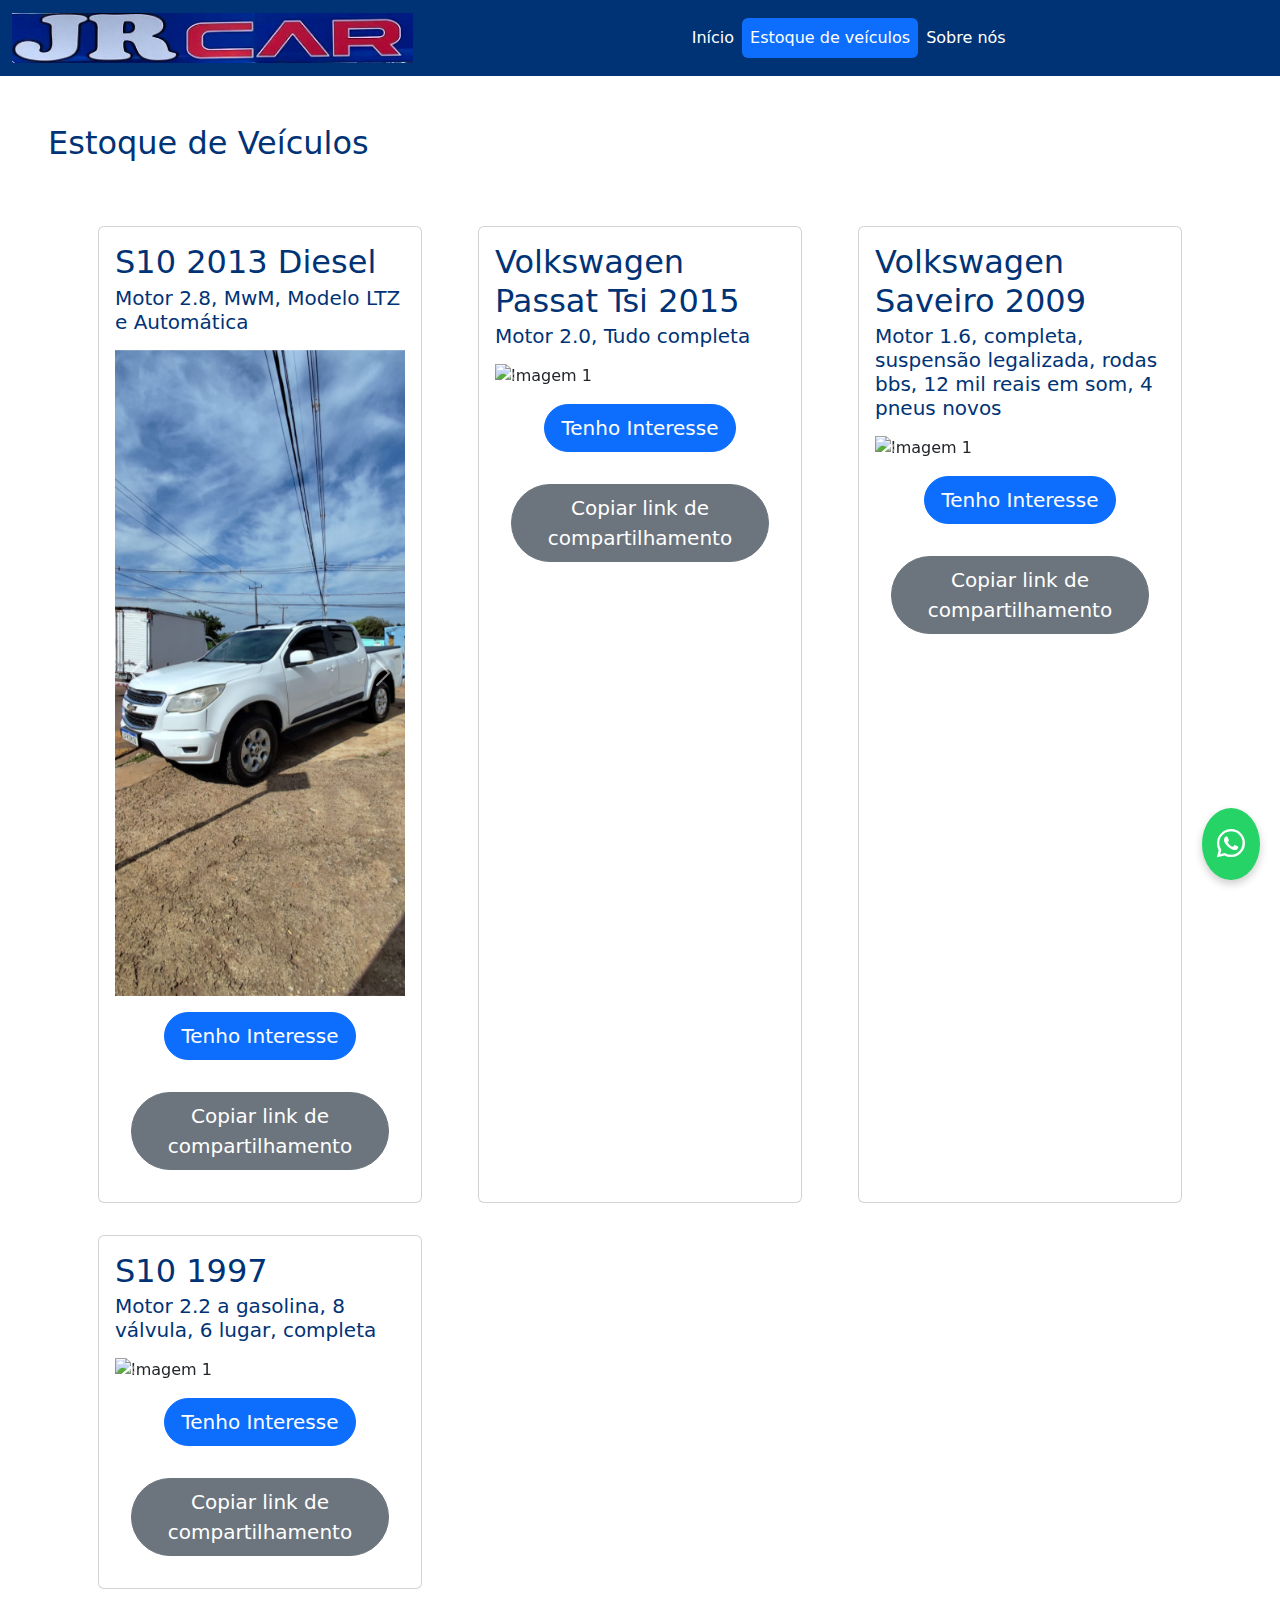
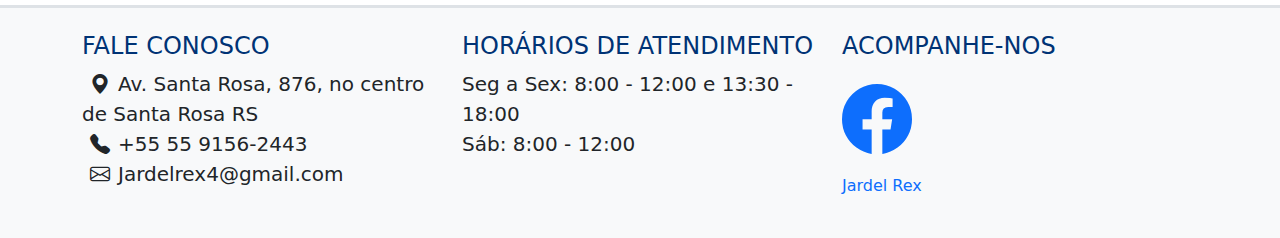
==== estoque.html @ 6b777d54 "Update estoque.html" ====
<!DOCTYPE html>
<html lang="pt-BR">
<head>
    <meta charset="UTF-8">
    <meta name="viewport" content="width=device-width, initial-scale=1.0">
    <title>Estoque - Jr Car</title>
    <link href="https://cdn.jsdelivr.net/npm/bootstrap@5.3.3/dist/css/bootstrap.min.css" rel="stylesheet" integrity="sha384-QWTKZyjpPEjISv5WaRU9OFeRpok6YctnYmDr5pNlyT2bRjXh0JMhjY6hW+ALEwIH" crossorigin="anonymous">
    <link rel="stylesheet" href="https://cdn.jsdelivr.net/npm/bootstrap-icons@1.11.3/font/bootstrap-icons.min.css">
    <link rel="stylesheet" href="styles.css">

    <style>
        .highlight {
            animation: highlight-animation 2s ease-in-out;
        }

        @keyframes highlight-animation {
            0% {
                background-color: #a9b9da;
            }

            100% {
                background-color: #f0f0f0;
            }
        }
    </style>
</head>
<body class="d-flex flex-column min-vh-100">

    <header>
        <nav class="navbar navbar-expand-sm" style="background-color: #003375;">
            <div class="container-fluid">
                
                <a class="navbar-brand" href="index.html">
                    <img src="jr car 1.jpeg" alt="Logo" class="img-fluid" style="max-height: 50px;">
                </a>
    
                <button class="navbar-toggler" type="button" data-bs-toggle="collapse" data-bs-target="#navbarNav" aria-controls="navbarNav" aria-expanded="false" aria-label="Toggle navigation">
                    <span class="navbar-toggler-icon justify-content-end"></span>
                </button>
    
                <div id="navbarNav" class="navbar-collapse collapse justify-content-center">
                    <ul class="navbar-nav nav-pills">
                        <li class="nav-item"><a class="nav-link" href="index.html" style="color: #ffffff;">Início</a></li>
                        <li class="nav-item"><a class="nav-link active" href="estoque.html" style="color: #ffffff;">Estoque de veículos</a></li>
                        <li class="nav-item"><a class="nav-link" href="sobrenos.html" style="color: #ffffff;">Sobre nós</a></li>
                    </ul>
                </div>
            </div>
        </nav>
    </header>



    <main class="flex-grow-1">
        <div class="h2 m-5" style="color: #003375;">Estoque de Veículos</div>

        <div class="container">
            <div class="row">
                <div id="s10-2013" class="col-md-4 d-flex justify-content-center">
                    <div class="card m-3" style="width: 22rem; transition: background-color 0.3s ease;"
                        onmouseover="this.style.backgroundColor='#a9b9da'"
                        onmouseout="this.style.backgroundColor='#f0f0f0'">
                        <div class="card-body">
                            <h3 class="card-title fs-2" style="color: #003375;">S10 2013 Diesel</h3>

                            <h6 class="card-subtitle fs-5" style="color: #003375;">Motor 2.8, MwM, Modelo LTZ e Automática</h6>

                            <div id="carouselFocus10" class="carousel slide mt-3">
                                <div class="carousel-inner">
                                    <div class="carousel-item active">
                                        <img src="./s10 2013/s10 2013 1.jpeg"
                                            class="d-block w-100 carousel-image" alt="Imagem 1">
                                    </div>

                                    <div class="carousel-item">
                                        <img src="./s10 2013/s10 2013 2.jpeg"
                                            class="d-block w-100 carousel-image" alt="Imagem 2">
                                    </div>

                                    <div class="carousel-item">
                                        <img src="./s10 2013/s10 2013 3.jpeg"
                                            class="d-block w-100 carousel-image" alt="Imagem 3">
                                    </div>

                                    <div class="carousel-item">
                                        <img src="./s10 2013/s10 2013 4.jpeg"
                                            class="d-block w-100 carousel-image" alt="Imagem 4">
                                    </div>

                                    <div class="carousel-item">
                                        <img src="./s10 2013/s10 2013 5.jpeg"
                                            class="d-block w-100 carousel-image" alt="Imagem 5">
                                    </div>

                                </div>

                                <button class="carousel-control-prev" type="button" data-bs-target="#carouselFocus10"
                                    data-bs-slide="prev">
                                    <span class="carousel-control-prev-icon" aria-hidden="true"></span>
                                    <span class="visually-hidden">Anterior</span>
                                </button>

                                <button class="carousel-control-next" type="button" data-bs-target="#carouselFocus10"
                                    data-bs-slide="next">
                                    <span class="carousel-control-next-icon" aria-hidden="true"></span>
                                    <span class="visually-hidden">Próximo</span>
                                </button>
                            </div>

                            <div class="d-flex justify-content-center">
                                <a href="https://wa.me/+555591562443" target="_blank"><button type="button" class="btn btn-primary rounded-pill m-3 btn-lg">Tenho Interesse</button></a>
                            </div>

                            <div class="d-flex justify-content-center">
                                <button type="button" class="btn btn-secondary rounded-pill m-3 btn-lg"
                                    onclick="compartilharLink10()">Copiar link de compartilhamento
                                </button>
                            </div>
                        </div>
                    </div>
                </div>

                <script>
                    function compartilharLink10() {
                        const url = window.location.origin + window.location.pathname + '#s10-2013';
                        if (navigator.share) {
                            navigator.share({
                                title: 'Chevrolet S10 2013',
                                text: 'Confira este carro incrível disponível no nosso site!',
                                url: url
                            }).then(() => {
                                console.log('Compartilhamento bem-sucedido');
                            }).catch(err => {
                                console.error('Erro ao compartilhar:', err);
                            });
                        } else {
                            navigator.clipboard.writeText(url).then(() => {
                                alert('Link copiado para a área de transferência!');
                            }).catch(err => {
                                console.error('Erro ao copiar o link:', err);
                            });
                        }
                    }
                </script>

                <div id="passat-tsi-2015" class="col-md-4 d-flex justify-content-center">
                    <div class="card m-3" style="width: 22rem; transition: background-color 0.3s ease;"
                        onmouseover="this.style.backgroundColor='#a9b9da'"
                        onmouseout="this.style.backgroundColor='#f0f0f0'">
                        <div class="card-body">
                            <h3 class="card-title fs-2" style="color: #003375;">Volkswagen Passat Tsi 2015</h3>

                            <h6 class="card-subtitle fs-5" style="color: #003375;">Motor 2.0, Tudo completa</h6>

                            <div id="carouselFocus11" class="carousel slide mt-3">
                                <div class="carousel-inner">
                                    <div class="carousel-item active">
                                        <img src="./Passat 2015/Passat 2015 1.jpeg"
                                            class="d-block w-100 carousel-image" alt="Imagem 1">
                                    </div>

                                    <div class="carousel-item">
                                        <img src="./Passat 2015/Passat 2015 2.jpeg"
                                            class="d-block w-100 carousel-image" alt="Imagem 2">
                                    </div>

                                    <div class="carousel-item">
                                        <img src="./Passat 2015/Passat 2015 3.jpeg"
                                            class="d-block w-100 carousel-image" alt="Imagem 3">
                                    </div>

                                    <div class="carousel-item">
                                        <img src="./Passat 2015/Passat 2015 4.jpeg"
                                            class="d-block w-100 carousel-image" alt="Imagem 4">
                                    </div>

                                    <div class="carousel-item">
                                        <img src="./Passat 2015/Passat 2015 5.jpeg"
                                            class="d-block w-100 carousel-image" alt="Imagem 5">
                                    </div>

                                </div>

                                <button class="carousel-control-prev" type="button" data-bs-target="#carouselFocus11"
                                    data-bs-slide="prev">
                                    <span class="carousel-control-prev-icon" aria-hidden="true"></span>
                                    <span class="visually-hidden">Anterior</span>
                                </button>

                                <button class="carousel-control-next" type="button" data-bs-target="#carouselFocus11"
                                    data-bs-slide="next">
                                    <span class="carousel-control-next-icon" aria-hidden="true"></span>
                                    <span class="visually-hidden">Próximo</span>
                                </button>
                            </div>

                            <div class="d-flex justify-content-center">
                                <a href="https://wa.me/+555591562443" target="_blank"><button type="button" class="btn btn-primary rounded-pill m-3 btn-lg">Tenho Interesse</button></a>
                            </div>

                            <div class="d-flex justify-content-center">
                                <button type="button" class="btn btn-secondary rounded-pill m-3 btn-lg"
                                    onclick="compartilharLink11()">Copiar link de compartilhamento
                                </button>
                            </div>
                        </div>
                    </div>
                </div>

                <script>
                    function compartilharLink11() {
                        const url = window.location.origin + window.location.pathname + '#passat-tsi-2015';
                        if (navigator.share) {
                            navigator.share({
                                title: 'Volkswagen Passat Tsi 2015',
                                text: 'Confira este carro incrível disponível no nosso site!',
                                url: url
                            }).then(() => {
                                console.log('Compartilhamento bem-sucedido');
                            }).catch(err => {
                                console.error('Erro ao compartilhar:', err);
                            });
                        } else {
                            navigator.clipboard.writeText(url).then(() => {
                                alert('Link copiado para a área de transferência!');
                            }).catch(err => {
                                console.error('Erro ao copiar o link:', err);
                            });
                        }
                    }
                </script>

                <div id="saveiro-2009" class="col-md-4 d-flex justify-content-center">
                    <div class="card m-3" style="width: 22rem; transition: background-color 0.3s ease;"
                        onmouseover="this.style.backgroundColor='#a9b9da'"
                        onmouseout="this.style.backgroundColor='#f0f0f0'">
                        <div class="card-body">
                            <h3 class="card-title fs-2" style="color: #003375;">Volkswagen Saveiro 2009</h3>

                            <h6 class="card-subtitle fs-5" style="color: #003375;">Motor 1.6, completa, suspensão legalizada, rodas bbs, 12 mil reais em som, 4 pneus novos</h6>

                            <div id="carouselFocus12" class="carousel slide mt-3">
                                <div class="carousel-inner">
                                    <div class="carousel-item active">
                                        <img src="./saveiro 2009/saveiro 2009 1.jpeg"
                                            class="d-block w-100 carousel-image" alt="Imagem 1">
                                    </div>

                                    <div class="carousel-item">
                                        <img src="./saveiro 2009/saveiro 2009 2.jpeg"
                                            class="d-block w-100 carousel-image" alt="Imagem 2">
                                    </div>

                                    <div class="carousel-item">
                                        <img src="./saveiro 2009/saveiro 2009 3.jpeg"
                                            class="d-block w-100 carousel-image" alt="Imagem 3">
                                    </div>

                                    <div class="carousel-item">
                                        <img src="./saveiro 2009/saveiro 2009 4.jpeg"
                                            class="d-block w-100 carousel-image" alt="Imagem 4">
                                    </div>

                                    <div class="carousel-item">
                                        <img src="./saveiro 2009/saveiro 2009 5.jpeg"
                                            class="d-block w-100 carousel-image" alt="Imagem 5">
                                    </div>

                                </div>

                                <button class="carousel-control-prev" type="button" data-bs-target="#carouselFocus12"
                                    data-bs-slide="prev">
                                    <span class="carousel-control-prev-icon" aria-hidden="true"></span>
                                    <span class="visually-hidden">Anterior</span>
                                </button>

                                <button class="carousel-control-next" type="button" data-bs-target="#carouselFocus12"
                                    data-bs-slide="next">
                                    <span class="carousel-control-next-icon" aria-hidden="true"></span>
                                    <span class="visually-hidden">Próximo</span>
                                </button>
                            </div>

                            <div class="d-flex justify-content-center">
                                <a href="https://wa.me/+555591562443" target="_blank"><button type="button" class="btn btn-primary rounded-pill m-3 btn-lg">Tenho Interesse</button></a>
                            </div>

                            <div class="d-flex justify-content-center">
                                <button type="button" class="btn btn-secondary rounded-pill m-3 btn-lg"
                                    onclick="compartilharLink12()">Copiar link de compartilhamento
                                </button>
                            </div>
                        </div>
                    </div>
                </div>

                <script>
                    function compartilharLink12() {
                        const url = window.location.origin + window.location.pathname + '#saveiro-2009';
                        if (navigator.share) {
                            navigator.share({
                                title: 'Saveiro 2009',
                                text: 'Confira este carro incrível disponível no nosso site!',
                                url: url
                            }).then(() => {
                                console.log('Compartilhamento bem-sucedido');
                            }).catch(err => {
                                console.error('Erro ao compartilhar:', err);
                            });
                        } else {
                            navigator.clipboard.writeText(url).then(() => {
                                alert('Link copiado para a área de transferência!');
                            }).catch(err => {
                                console.error('Erro ao copiar o link:', err);
                            });
                        }
                    }
                </script>

                <div id="s10-1997" class="col-md-4 d-flex justify-content-center">
                    <div class="card m-3" style="width: 22rem; transition: background-color 0.3s ease;"
                        onmouseover="this.style.backgroundColor='#a9b9da'"
                        onmouseout="this.style.backgroundColor='#f0f0f0'">
                        <div class="card-body">
                            <h3 class="card-title fs-2" style="color: #003375;">S10 1997</h3>

                            <h6 class="card-subtitle fs-5" style="color: #003375;">Motor 2.2 a gasolina, 8 válvula, 6 lugar, completa</h6>

                            <div id="carouselFocus13" class="carousel slide mt-3">
                                <div class="carousel-inner">
                                    <div class="carousel-item active">
                                        <img src="./s10 1997/s10 1997 1.jpeg"
                                            class="d-block w-100 carousel-image" alt="Imagem 1">
                                    </div>

                                    <div class="carousel-item">
                                        <img src="./s10 1997/s10 1997 2.jpeg"
                                            class="d-block w-100 carousel-image" alt="Imagem 2">
                                    </div>

                                    <div class="carousel-item">
                                        <img src="./s10 1997/s10 1997 3.jpeg"
                                            class="d-block w-100 carousel-image" alt="Imagem 3">
                                    </div>

                                    <div class="carousel-item">
                                        <img src="./s10 1997/s10 1997 4.jpeg"
                                            class="d-block w-100 carousel-image" alt="Imagem 4">
                                    </div>

                                </div>

                                <button class="carousel-control-prev" type="button" data-bs-target="#carouselFocus13"
                                    data-bs-slide="prev">
                                    <span class="carousel-control-prev-icon" aria-hidden="true"></span>
                                    <span class="visually-hidden">Anterior</span>
                                </button>

                                <button class="carousel-control-next" type="button" data-bs-target="#carouselFocus13"
                                    data-bs-slide="next">
                                    <span class="carousel-control-next-icon" aria-hidden="true"></span>
                                    <span class="visually-hidden">Próximo</span>
                                </button>
                            </div>

                            <div class="d-flex justify-content-center">
                                <a href="https://wa.me/+555591562443" target="_blank"><button type="button" class="btn btn-primary rounded-pill m-3 btn-lg">Tenho Interesse</button></a>
                            </div>

                            <div class="d-flex justify-content-center">
                                <button type="button" class="btn btn-secondary rounded-pill m-3 btn-lg"
                                    onclick="compartilharLink13()">Copiar link de compartilhamento
                                </button>
                            </div>
                        </div>
                    </div>
                </div>

                <script>
                    function compartilharLink13() {
                        const url = window.location.origin + window.location.pathname + '#s10-1997';
                        if (navigator.share) {
                            navigator.share({
                                title: 'Chevrolet S10 1997',
                                text: 'Confira este carro incrível disponível no nosso site!',
                                url: url
                            }).then(() => {
                                console.log('Compartilhamento bem-sucedido');
                            }).catch(err => {
                                console.error('Erro ao compartilhar:', err);
                            });
                        } else {
                            navigator.clipboard.writeText(url).then(() => {
                                alert('Link copiado para a área de transferência!');
                            }).catch(err => {
                                console.error('Erro ao copiar o link:', err);
                            });
                        }
                    }
                </script>

                <div class="modal fade" id="zoomModal" tabindex="-1" aria-labelledby="zoomModalLabel"
                    aria-hidden="true">
                    <div class="modal-dialog modal-dialog-centered">
                        <div class="modal-content">
                            <div class="modal-body p-0">
                                <img id="zoomImage" src="" class="img-fluid" alt="Imagem ampliada">
                            </div>
                        </div>
                    </div>
                </div>
            </div>
        </div>
    </main>

    <a href="https://wa.me/+555591562443" class="whatsapp-icon" target="_blank" title="Fale conosco no WhatsApp">
        <i class="bi bi-whatsapp fs-3"></i>
    </a>

    <footer class="bg-light text-dark mt-auto py-4 border-top border-3">
        <div class="container">
            <div class="row text-center text-lg-start">
                <div class="col-12 col-lg-4 mb-4 mb-lg-0">
                    <h4 class="text-uppercase" style="color: #003375">Fale Conosco</h4>
                    <ul class="list-unstyled">
                        <li class="text-dark fs-5"><i class="bi bi-geo-alt-fill p-2"></i>Av. Santa Rosa, 876, no centro de Santa Rosa RS</li>
                        <li class="text-dark fs-5"><i class="bi bi-telephone-fill p-2"></i>+55 55 9156-2443</li>
                        <li class="text-dark fs-5"><i class="bi bi-envelope p-2"></i>Jardelrex4@gmail.com</li>
                    </ul>
                </div>

                <div class="col-12 col-lg-4 mb-4 mb-lg-0">
                    <h4 class="text-uppercase" style="color: #003375">Horários de Atendimento</h4>
                    <p class="fs-5">Seg a Sex: 8:00 - 12:00 e 13:30 - 18:00<br>Sáb: 8:00 - 12:00</p>
                </div>

                <div class="col-12 col-lg-4">
                    <h4 class="text-uppercase" style="color: #003375">Acompanhe-nos</h4>
                    <ul class="list-unstyled">
                        <li><a href="https://www.facebook.com/profile.php?id=100069347302375&mibextid=ZbWKwL" target="_blank" class="text-decoration-none"><i class="bi bi-facebook"></i><br>Jardel Rex</a></li>
                    </ul>
                </div>
            </div>
        </div>
    </footer>

    <script>
        document.addEventListener('click', function (event) {
            if (event.target.classList.contains('carousel-image')) {
                const zoomImage = document.getElementById('zoomImage');
                zoomImage.src = event.target.src;
                const zoomModal = new bootstrap.Modal(document.getElementById('zoomModal'));
                zoomModal.show();
            }
        });

        document.addEventListener('DOMContentLoaded', () => {
            const hash = window.location.hash;
            if (hash) {
                const targetElement = document.querySelector(hash);
                if (targetElement) {
                    targetElement.classList.add('highlight');
                    setTimeout(() => {
                        targetElement.classList.remove('highlight');
                    }, 2000);
                }
            }
        });
    </script>

    <script src="https://cdn.jsdelivr.net/npm/bootstrap@5.3.3/dist/js/bootstrap.bundle.min.js" integrity="sha384-YvpcrYf0tY3lHB60NNkmXc5s9fDVZLESaAA55NDzOxhy9GkcIdslK1eN7N6jIeHz" crossorigin="anonymous"></script>
</body>
</html>
---- styles.css ----
.bi-facebook {
    font-size: 70px;
}

.bi-geo-alt-fill {
    font-size: 20px;
}

.bi-telephone-fill {
    font-size: 20px;
}

.bi-envelope {
    font-size: 20px;
}

.whatsapp-icon {
    position: fixed;
    bottom: 20px;
    right: 20px;
    background-color: #25D366;
    color: white;
    padding: 15px;
    border-radius: 50%;
    box-shadow: 0 4px 8px rgba(0, 0, 0, 0.2);
    transition: transform 0.3s ease;
    z-index: 1000;
}

.whatsapp-icon:hover {
    transform: scale(1.1);
}
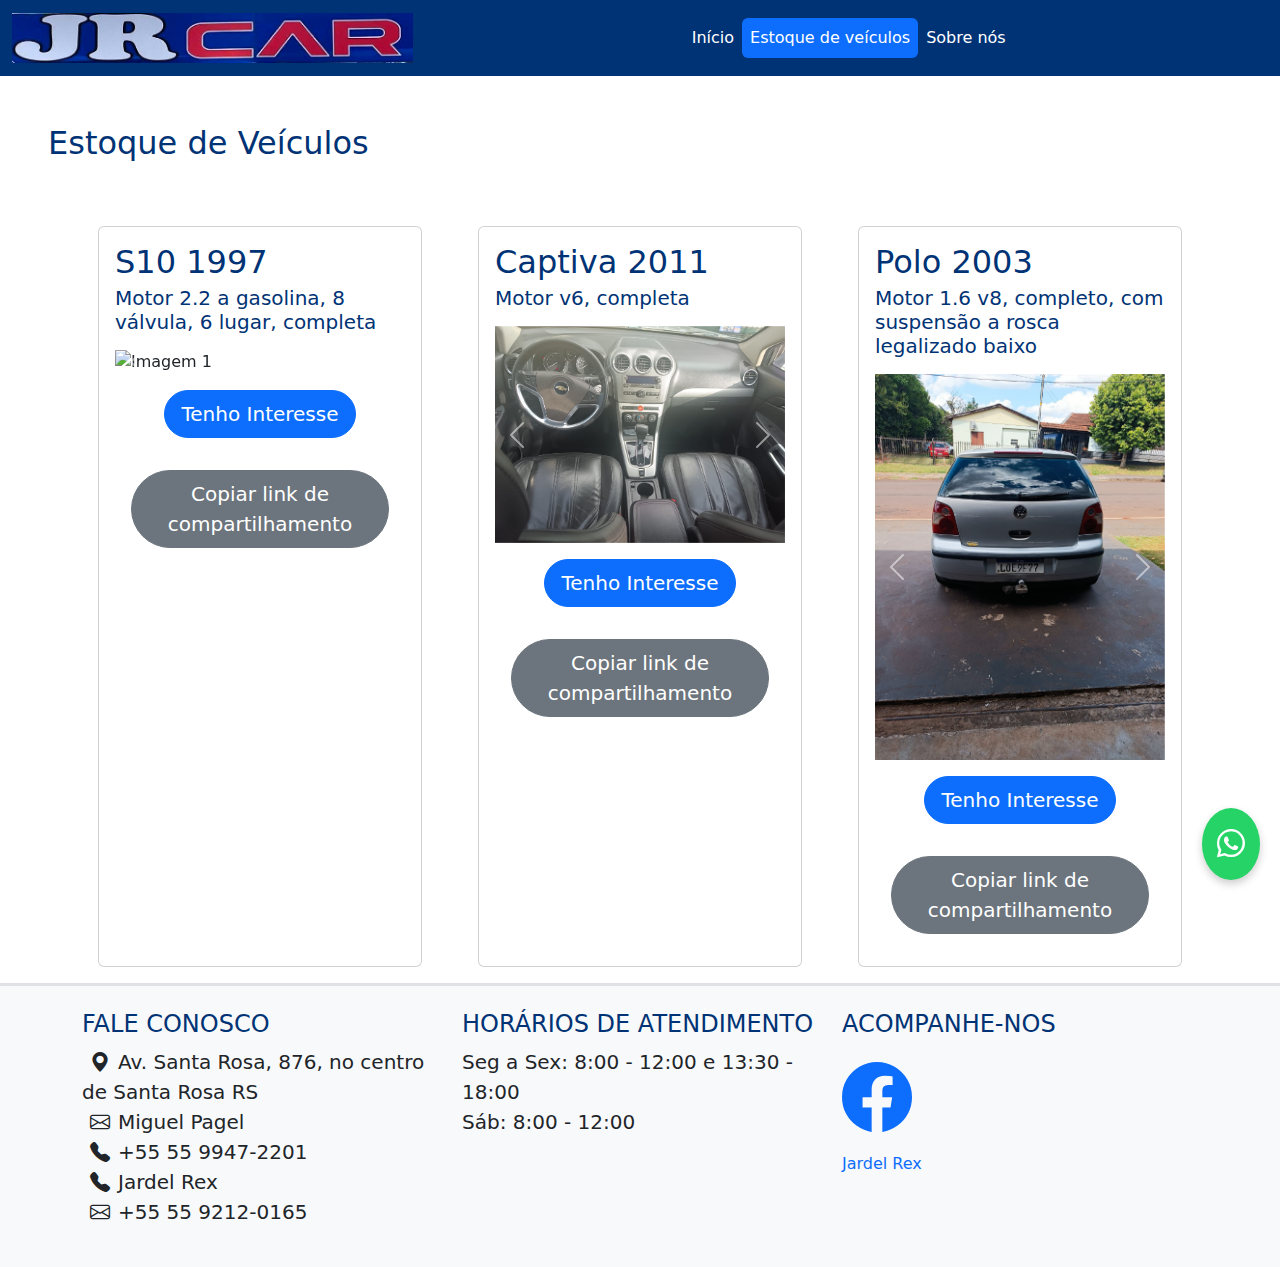
==== commit 3ff34558: "Update estoque.html" ====
--- a/estoque.html
+++ b/estoque.html
@@ -56,267 +56,6 @@
 
         <div class="container">
             <div class="row">
-                <div id="s10-2013" class="col-md-4 d-flex justify-content-center">
-                    <div class="card m-3" style="width: 22rem; transition: background-color 0.3s ease;"
-                        onmouseover="this.style.backgroundColor='#a9b9da'"
-                        onmouseout="this.style.backgroundColor='#f0f0f0'">
-                        <div class="card-body">
-                            <h3 class="card-title fs-2" style="color: #003375;">S10 2013 Diesel</h3>
-
-                            <h6 class="card-subtitle fs-5" style="color: #003375;">Motor 2.8, MwM, Modelo LTZ e Automática</h6>
-
-                            <div id="carouselFocus10" class="carousel slide mt-3">
-                                <div class="carousel-inner">
-                                    <div class="carousel-item active">
-                                        <img src="./s10 2013/s10 2013 1.jpeg"
-                                            class="d-block w-100 carousel-image" alt="Imagem 1">
-                                    </div>
-
-                                    <div class="carousel-item">
-                                        <img src="./s10 2013/s10 2013 2.jpeg"
-                                            class="d-block w-100 carousel-image" alt="Imagem 2">
-                                    </div>
-
-                                    <div class="carousel-item">
-                                        <img src="./s10 2013/s10 2013 3.jpeg"
-                                            class="d-block w-100 carousel-image" alt="Imagem 3">
-                                    </div>
-
-                                    <div class="carousel-item">
-                                        <img src="./s10 2013/s10 2013 4.jpeg"
-                                            class="d-block w-100 carousel-image" alt="Imagem 4">
-                                    </div>
-
-                                    <div class="carousel-item">
-                                        <img src="./s10 2013/s10 2013 5.jpeg"
-                                            class="d-block w-100 carousel-image" alt="Imagem 5">
-                                    </div>
-
-                                </div>
-
-                                <button class="carousel-control-prev" type="button" data-bs-target="#carouselFocus10"
-                                    data-bs-slide="prev">
-                                    <span class="carousel-control-prev-icon" aria-hidden="true"></span>
-                                    <span class="visually-hidden">Anterior</span>
-                                </button>
-
-                                <button class="carousel-control-next" type="button" data-bs-target="#carouselFocus10"
-                                    data-bs-slide="next">
-                                    <span class="carousel-control-next-icon" aria-hidden="true"></span>
-                                    <span class="visually-hidden">Próximo</span>
-                                </button>
-                            </div>
-
-                            <div class="d-flex justify-content-center">
-                                <a href="https://wa.me/+555591562443" target="_blank"><button type="button" class="btn btn-primary rounded-pill m-3 btn-lg">Tenho Interesse</button></a>
-                            </div>
-
-                            <div class="d-flex justify-content-center">
-                                <button type="button" class="btn btn-secondary rounded-pill m-3 btn-lg"
-                                    onclick="compartilharLink10()">Copiar link de compartilhamento
-                                </button>
-                            </div>
-                        </div>
-                    </div>
-                </div>
-
-                <script>
-                    function compartilharLink10() {
-                        const url = window.location.origin + window.location.pathname + '#s10-2013';
-                        if (navigator.share) {
-                            navigator.share({
-                                title: 'Chevrolet S10 2013',
-                                text: 'Confira este carro incrível disponível no nosso site!',
-                                url: url
-                            }).then(() => {
-                                console.log('Compartilhamento bem-sucedido');
-                            }).catch(err => {
-                                console.error('Erro ao compartilhar:', err);
-                            });
-                        } else {
-                            navigator.clipboard.writeText(url).then(() => {
-                                alert('Link copiado para a área de transferência!');
-                            }).catch(err => {
-                                console.error('Erro ao copiar o link:', err);
-                            });
-                        }
-                    }
-                </script>
-
-                <div id="passat-tsi-2015" class="col-md-4 d-flex justify-content-center">
-                    <div class="card m-3" style="width: 22rem; transition: background-color 0.3s ease;"
-                        onmouseover="this.style.backgroundColor='#a9b9da'"
-                        onmouseout="this.style.backgroundColor='#f0f0f0'">
-                        <div class="card-body">
-                            <h3 class="card-title fs-2" style="color: #003375;">Volkswagen Passat Tsi 2015</h3>
-
-                            <h6 class="card-subtitle fs-5" style="color: #003375;">Motor 2.0, Tudo completa</h6>
-
-                            <div id="carouselFocus11" class="carousel slide mt-3">
-                                <div class="carousel-inner">
-                                    <div class="carousel-item active">
-                                        <img src="./Passat 2015/Passat 2015 1.jpeg"
-                                            class="d-block w-100 carousel-image" alt="Imagem 1">
-                                    </div>
-
-                                    <div class="carousel-item">
-                                        <img src="./Passat 2015/Passat 2015 2.jpeg"
-                                            class="d-block w-100 carousel-image" alt="Imagem 2">
-                                    </div>
-
-                                    <div class="carousel-item">
-                                        <img src="./Passat 2015/Passat 2015 3.jpeg"
-                                            class="d-block w-100 carousel-image" alt="Imagem 3">
-                                    </div>
-
-                                    <div class="carousel-item">
-                                        <img src="./Passat 2015/Passat 2015 4.jpeg"
-                                            class="d-block w-100 carousel-image" alt="Imagem 4">
-                                    </div>
-
-                                    <div class="carousel-item">
-                                        <img src="./Passat 2015/Passat 2015 5.jpeg"
-                                            class="d-block w-100 carousel-image" alt="Imagem 5">
-                                    </div>
-
-                                </div>
-
-                                <button class="carousel-control-prev" type="button" data-bs-target="#carouselFocus11"
-                                    data-bs-slide="prev">
-                                    <span class="carousel-control-prev-icon" aria-hidden="true"></span>
-                                    <span class="visually-hidden">Anterior</span>
-                                </button>
-
-                                <button class="carousel-control-next" type="button" data-bs-target="#carouselFocus11"
-                                    data-bs-slide="next">
-                                    <span class="carousel-control-next-icon" aria-hidden="true"></span>
-                                    <span class="visually-hidden">Próximo</span>
-                                </button>
-                            </div>
-
-                            <div class="d-flex justify-content-center">
-                                <a href="https://wa.me/+555591562443" target="_blank"><button type="button" class="btn btn-primary rounded-pill m-3 btn-lg">Tenho Interesse</button></a>
-                            </div>
-
-                            <div class="d-flex justify-content-center">
-                                <button type="button" class="btn btn-secondary rounded-pill m-3 btn-lg"
-                                    onclick="compartilharLink11()">Copiar link de compartilhamento
-                                </button>
-                            </div>
-                        </div>
-                    </div>
-                </div>
-
-                <script>
-                    function compartilharLink11() {
-                        const url = window.location.origin + window.location.pathname + '#passat-tsi-2015';
-                        if (navigator.share) {
-                            navigator.share({
-                                title: 'Volkswagen Passat Tsi 2015',
-                                text: 'Confira este carro incrível disponível no nosso site!',
-                                url: url
-                            }).then(() => {
-                                console.log('Compartilhamento bem-sucedido');
-                            }).catch(err => {
-                                console.error('Erro ao compartilhar:', err);
-                            });
-                        } else {
-                            navigator.clipboard.writeText(url).then(() => {
-                                alert('Link copiado para a área de transferência!');
-                            }).catch(err => {
-                                console.error('Erro ao copiar o link:', err);
-                            });
-                        }
-                    }
-                </script>
-
-                <div id="saveiro-2009" class="col-md-4 d-flex justify-content-center">
-                    <div class="card m-3" style="width: 22rem; transition: background-color 0.3s ease;"
-                        onmouseover="this.style.backgroundColor='#a9b9da'"
-                        onmouseout="this.style.backgroundColor='#f0f0f0'">
-                        <div class="card-body">
-                            <h3 class="card-title fs-2" style="color: #003375;">Volkswagen Saveiro 2009</h3>
-
-                            <h6 class="card-subtitle fs-5" style="color: #003375;">Motor 1.6, completa, suspensão legalizada, rodas bbs, 12 mil reais em som, 4 pneus novos</h6>
-
-                            <div id="carouselFocus12" class="carousel slide mt-3">
-                                <div class="carousel-inner">
-                                    <div class="carousel-item active">
-                                        <img src="./saveiro 2009/saveiro 2009 1.jpeg"
-                                            class="d-block w-100 carousel-image" alt="Imagem 1">
-                                    </div>
-
-                                    <div class="carousel-item">
-                                        <img src="./saveiro 2009/saveiro 2009 2.jpeg"
-                                            class="d-block w-100 carousel-image" alt="Imagem 2">
-                                    </div>
-
-                                    <div class="carousel-item">
-                                        <img src="./saveiro 2009/saveiro 2009 3.jpeg"
-                                            class="d-block w-100 carousel-image" alt="Imagem 3">
-                                    </div>
-
-                                    <div class="carousel-item">
-                                        <img src="./saveiro 2009/saveiro 2009 4.jpeg"
-                                            class="d-block w-100 carousel-image" alt="Imagem 4">
-                                    </div>
-
-                                    <div class="carousel-item">
-                                        <img src="./saveiro 2009/saveiro 2009 5.jpeg"
-                                            class="d-block w-100 carousel-image" alt="Imagem 5">
-                                    </div>
-
-                                </div>
-
-                                <button class="carousel-control-prev" type="button" data-bs-target="#carouselFocus12"
-                                    data-bs-slide="prev">
-                                    <span class="carousel-control-prev-icon" aria-hidden="true"></span>
-                                    <span class="visually-hidden">Anterior</span>
-                                </button>
-
-                                <button class="carousel-control-next" type="button" data-bs-target="#carouselFocus12"
-                                    data-bs-slide="next">
-                                    <span class="carousel-control-next-icon" aria-hidden="true"></span>
-                                    <span class="visually-hidden">Próximo</span>
-                                </button>
-                            </div>
-
-                            <div class="d-flex justify-content-center">
-                                <a href="https://wa.me/+555591562443" target="_blank"><button type="button" class="btn btn-primary rounded-pill m-3 btn-lg">Tenho Interesse</button></a>
-                            </div>
-
-                            <div class="d-flex justify-content-center">
-                                <button type="button" class="btn btn-secondary rounded-pill m-3 btn-lg"
-                                    onclick="compartilharLink12()">Copiar link de compartilhamento
-                                </button>
-                            </div>
-                        </div>
-                    </div>
-                </div>
-
-                <script>
-                    function compartilharLink12() {
-                        const url = window.location.origin + window.location.pathname + '#saveiro-2009';
-                        if (navigator.share) {
-                            navigator.share({
-                                title: 'Saveiro 2009',
-                                text: 'Confira este carro incrível disponível no nosso site!',
-                                url: url
-                            }).then(() => {
-                                console.log('Compartilhamento bem-sucedido');
-                            }).catch(err => {
-                                console.error('Erro ao compartilhar:', err);
-                            });
-                        } else {
-                            navigator.clipboard.writeText(url).then(() => {
-                                alert('Link copiado para a área de transferência!');
-                            }).catch(err => {
-                                console.error('Erro ao copiar o link:', err);
-                            });
-                        }
-                    }
-                </script>
-
                 <div id="s10-1997" class="col-md-4 d-flex justify-content-center">
                     <div class="card m-3" style="width: 22rem; transition: background-color 0.3s ease;"
                         onmouseover="this.style.backgroundColor='#a9b9da'"
@@ -326,7 +65,7 @@
 
                             <h6 class="card-subtitle fs-5" style="color: #003375;">Motor 2.2 a gasolina, 8 válvula, 6 lugar, completa</h6>
 
-                            <div id="carouselFocus13" class="carousel slide mt-3">
+                            <div id="carouselFocus12" class="carousel slide mt-3">
                                 <div class="carousel-inner">
                                     <div class="carousel-item active">
                                         <img src="./s10 1997/s10 1997 1.jpeg"
@@ -350,13 +89,13 @@
 
                                 </div>
 
-                                <button class="carousel-control-prev" type="button" data-bs-target="#carouselFocus13"
+                                <button class="carousel-control-prev" type="button" data-bs-target="#carouselFocus12"
                                     data-bs-slide="prev">
                                     <span class="carousel-control-prev-icon" aria-hidden="true"></span>
                                     <span class="visually-hidden">Anterior</span>
                                 </button>
 
-                                <button class="carousel-control-next" type="button" data-bs-target="#carouselFocus13"
+                                <button class="carousel-control-next" type="button" data-bs-target="#carouselFocus12"
                                     data-bs-slide="next">
                                     <span class="carousel-control-next-icon" aria-hidden="true"></span>
                                     <span class="visually-hidden">Próximo</span>
@@ -364,12 +103,12 @@
                             </div>
 
                             <div class="d-flex justify-content-center">
-                                <a href="https://wa.me/+555591562443" target="_blank"><button type="button" class="btn btn-primary rounded-pill m-3 btn-lg">Tenho Interesse</button></a>
+                                <a href="https://wa.me/+555599472201" target="_blank"><button type="button" class="btn btn-primary rounded-pill m-3 btn-lg">Tenho Interesse</button></a>
                             </div>
 
                             <div class="d-flex justify-content-center">
                                 <button type="button" class="btn btn-secondary rounded-pill m-3 btn-lg"
-                                    onclick="compartilharLink13()">Copiar link de compartilhamento
+                                    onclick="compartilharLink12()">Copiar link de compartilhamento
                                 </button>
                             </div>
                         </div>
@@ -377,7 +116,7 @@
                 </div>
 
                 <script>
-                    function compartilharLink13() {
+                    function compartilharLink12() {
                         const url = window.location.origin + window.location.pathname + '#s10-1997';
                         if (navigator.share) {
                             navigator.share({
@@ -399,6 +138,170 @@
                     }
                 </script>
 
+
+
+                <div id="captiva-2011" class="col-md-4 d-flex justify-content-center">
+                    <div class="card m-3" style="width: 22rem; transition: background-color 0.3s ease;"
+                        onmouseover="this.style.backgroundColor='#a9b9da'" onmouseout="this.style.backgroundColor='#f0f0f0'">
+                        <div class="card-body">
+                            <h3 class="card-title fs-2" style="color: #003375;">Captiva 2011</h3>
+
+                            <h6 class="card-subtitle fs-5" style="color: #003375;">Motor v6, completa</h6>
+
+                            <div id="carouselFocus10" class="carousel slide mt-3">
+                                <div class="carousel-inner">
+                                    <div class="carousel-item active">
+                                        <img src="./captiva 2011/captiva 2011 1.jpeg" class="d-block w-100 carousel-image" alt="Imagem 1">
+                                    </div>
+
+                                    <div class="carousel-item">
+                                        <img src="./captiva 2011/captiva 2011 2.jpeg" class="d-block w-100 carousel-image" alt="Imagem 2">
+                                    </div>
+
+                                    <div class="carousel-item">
+                                        <img src="./captiva 2011/captiva 2011 3.jpeg" class="d-block w-100 carousel-image" alt="Imagem 3">
+                                    </div>
+
+                                    <div class="carousel-item">
+                                        <img src="./captiva 2011/captiva 2011 4.jpeg" class="d-block w-100 carousel-image" alt="Imagem 4">
+                                    </div>
+
+                                    <div class="carousel-item">
+                                        <img src="./captiva 2011/captiva 2011 5.jpeg" class="d-block w-100 carousel-image" alt="Imagem 5">
+                                    </div>
+
+                                </div>
+
+                                <button class="carousel-control-prev" type="button" data-bs-target="#carouselFocus10"
+                                    data-bs-slide="prev">
+                                    <span class="carousel-control-prev-icon" aria-hidden="true"></span>
+                                    <span class="visually-hidden">Anterior</span>
+                                </button>
+
+                                <button class="carousel-control-next" type="button" data-bs-target="#carouselFocus10"
+                                    data-bs-slide="next">
+                                    <span class="carousel-control-next-icon" aria-hidden="true"></span>
+                                    <span class="visually-hidden">Próximo</span>
+                                </button>
+                            </div>
+
+                            <div class="d-flex justify-content-center">
+                                <a href="https://wa.me/+555599472201" target="_blank"><button type="button"
+                                        class="btn btn-primary rounded-pill m-3 btn-lg">Tenho Interesse</button></a>
+                            </div>
+
+                            <div class="d-flex justify-content-center">
+                                <button type="button" class="btn btn-secondary rounded-pill m-3 btn-lg"
+                                    onclick="compartilharLink10()">Copiar link de compartilhamento
+                                </button>
+                            </div>
+                        </div>
+                    </div>
+                </div>
+
+                <script>
+                    function compartilharLink10() {
+                        const url = window.location.origin + window.location.pathname + '#captiva-2011';
+                        if (navigator.share) {
+                            navigator.share({
+                                url: url
+                            }).then(() => {
+                                console.log('Compartilhamento bem-sucedido');
+                            }).catch(err => {
+                                console.error('Erro ao compartilhar:', err);
+                            });
+                        } else {
+                            navigator.clipboard.writeText(url).then(() => {
+                                alert('Link copiado para a área de transferência!');
+                            }).catch(err => {
+                                console.error('Erro ao copiar o link:', err);
+                            });
+                        }
+                    }
+                </script>
+
+
+
+                <div id="polo-2003" class="col-md-4 d-flex justify-content-center">
+                    <div class="card m-3" style="width: 22rem; transition: background-color 0.3s ease;"
+                        onmouseover="this.style.backgroundColor='#a9b9da'" onmouseout="this.style.backgroundColor='#f0f0f0'">
+                        <div class="card-body">
+                            <h3 class="card-title fs-2" style="color: #003375;">Polo 2003</h3>
+
+                            <h6 class="card-subtitle fs-5" style="color: #003375;">Motor 1.6 v8, completo, com suspensão a rosca legalizado baixo</h6>
+
+                            <div id="carouselFocus11" class="carousel slide mt-3">
+                                <div class="carousel-inner">
+                                    <div class="carousel-item active">
+                                        <img src="./polo 2003/polo 2003 1.jpeg" class="d-block w-100 carousel-image" alt="Imagem 1">
+                                    </div>
+
+                                    <div class="carousel-item">
+                                        <img src="./polo 2003/polo 2003 2.jpeg" class="d-block w-100 carousel-image" alt="Imagem 2">
+                                    </div>
+
+                                    <div class="carousel-item">
+                                        <img src="./polo 2003/polo 2003 3.jpeg" class="d-block w-100 carousel-image" alt="Imagem 3">
+                                    </div>
+
+                                    <div class="carousel-item">
+                                        <img src="./polo 2003/polo 2003 4.jpeg" class="d-block w-100 carousel-image" alt="Imagem 4">
+                                    </div>
+
+                                    <div class="carousel-item">
+                                        <img src="./polo 2003/polo 2003 5.jpeg" class="d-block w-100 carousel-image" alt="Imagem 5">
+                                    </div>
+
+                                </div>
+
+                                <button class="carousel-control-prev" type="button" data-bs-target="#carouselFocus11"
+                                    data-bs-slide="prev">
+                                    <span class="carousel-control-prev-icon" aria-hidden="true"></span>
+                                    <span class="visually-hidden">Anterior</span>
+                                </button>
+
+                                <button class="carousel-control-next" type="button" data-bs-target="#carouselFocus11"
+                                    data-bs-slide="next">
+                                    <span class="carousel-control-next-icon" aria-hidden="true"></span>
+                                    <span class="visually-hidden">Próximo</span>
+                                </button>
+                            </div>
+
+                            <div class="d-flex justify-content-center">
+                                <a href="https://wa.me/+555599472201" target="_blank"><button type="button"
+                                        class="btn btn-primary rounded-pill m-3 btn-lg">Tenho Interesse</button></a>
+                            </div>
+
+                            <div class="d-flex justify-content-center">
+                                <button type="button" class="btn btn-secondary rounded-pill m-3 btn-lg"
+                                    onclick="compartilharLink11()">Copiar link de compartilhamento
+                                </button>
+                            </div>
+                        </div>
+                    </div>
+                </div>
+
+                <script>
+                    function compartilharLink11() {
+                        const url = window.location.origin + window.location.pathname + '#polo-2003';
+                        if (navigator.share) {
+                            navigator.share({
+                                url: url
+                            }).then(() => {
+                                console.log('Compartilhamento bem-sucedido');
+                            }).catch(err => {
+                                console.error('Erro ao compartilhar:', err);
+                            });
+                        } else {
+                            navigator.clipboard.writeText(url).then(() => {
+                                alert('Link copiado para a área de transferência!');
+                            }).catch(err => {
+                                console.error('Erro ao copiar o link:', err);
+                            });
+                        }
+                    }
+                </script>
+
                 <div class="modal fade" id="zoomModal" tabindex="-1" aria-labelledby="zoomModalLabel"
                     aria-hidden="true">
                     <div class="modal-dialog modal-dialog-centered">
@@ -413,7 +316,7 @@
         </div>
     </main>
 
-    <a href="https://wa.me/+555591562443" class="whatsapp-icon" target="_blank" title="Fale conosco no WhatsApp">
+    <a href="https://wa.me/+555599472201" class="whatsapp-icon" target="_blank" title="Fale conosco no WhatsApp">
         <i class="bi bi-whatsapp fs-3"></i>
     </a>
 
@@ -424,8 +327,10 @@
                     <h4 class="text-uppercase" style="color: #003375">Fale Conosco</h4>
                     <ul class="list-unstyled">
                         <li class="text-dark fs-5"><i class="bi bi-geo-alt-fill p-2"></i>Av. Santa Rosa, 876, no centro de Santa Rosa RS</li>
-                        <li class="text-dark fs-5"><i class="bi bi-telephone-fill p-2"></i>+55 55 9156-2443</li>
-                        <li class="text-dark fs-5"><i class="bi bi-envelope p-2"></i>Jardelrex4@gmail.com</li>
+                        <li class="text-dark fs-5"><i class="bi bi-envelope p-2"></i>Miguel Pagel</li>
+                        <li class="text-dark fs-5"><i class="bi bi-telephone-fill p-2"></i>+55 55 9947-2201</li>
+                        <li class="text-dark fs-5"><i class="bi bi-telephone-fill p-2"></i>Jardel Rex</li>
+                        <li class="text-dark fs-5"><i class="bi bi-envelope p-2"></i>+55 55 9212-0165</li>
                     </ul>
                 </div>
 
@@ -437,7 +342,9 @@
                 <div class="col-12 col-lg-4">
                     <h4 class="text-uppercase" style="color: #003375">Acompanhe-nos</h4>
                     <ul class="list-unstyled">
-                        <li><a href="https://www.facebook.com/profile.php?id=100069347302375&mibextid=ZbWKwL" target="_blank" class="text-decoration-none"><i class="bi bi-facebook"></i><br>Jardel Rex</a></li>
+                        <li><a href="https://www.facebook.com/profile.php?id=100069347302375&mibextid=ZbWKwL"
+                                target="_blank" class="text-decoration-none"><i class="bi bi-facebook"></i><br>Jardel
+                                Rex</a></li>
                     </ul>
                 </div>
             </div>
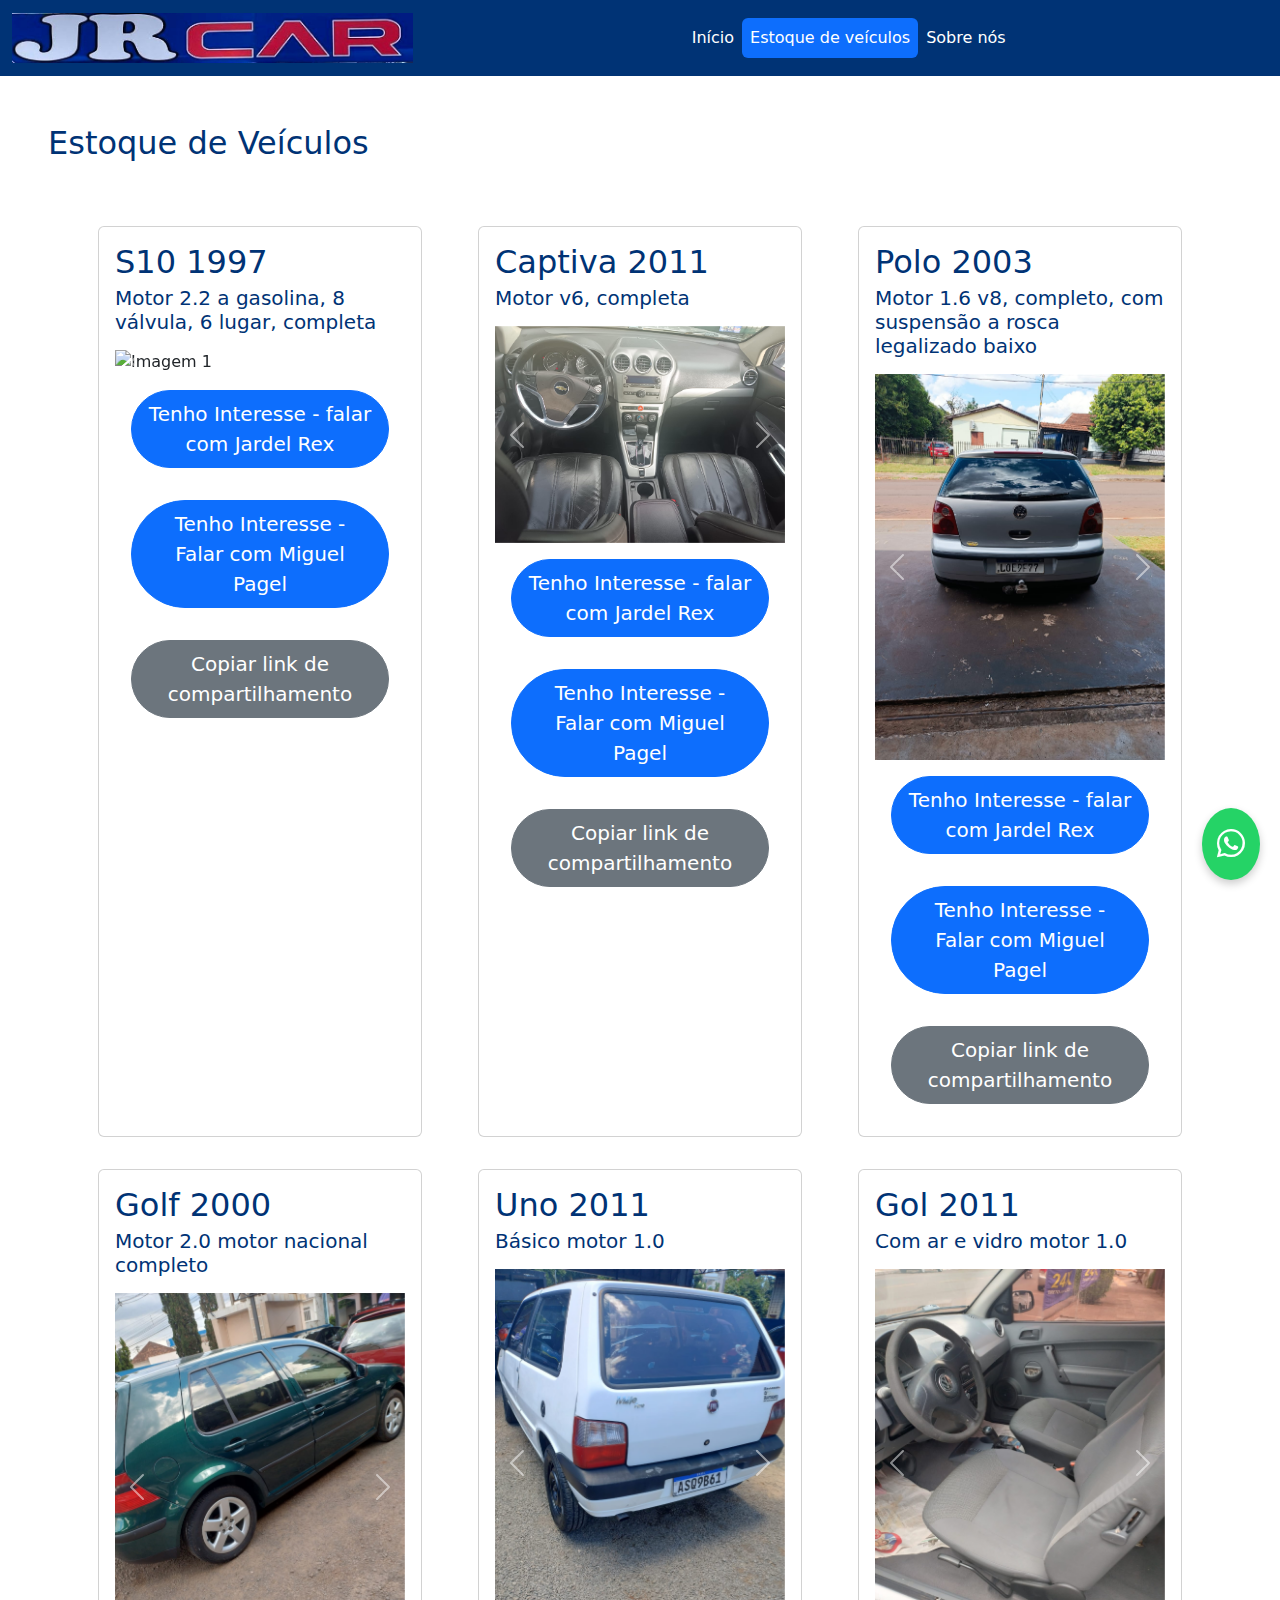
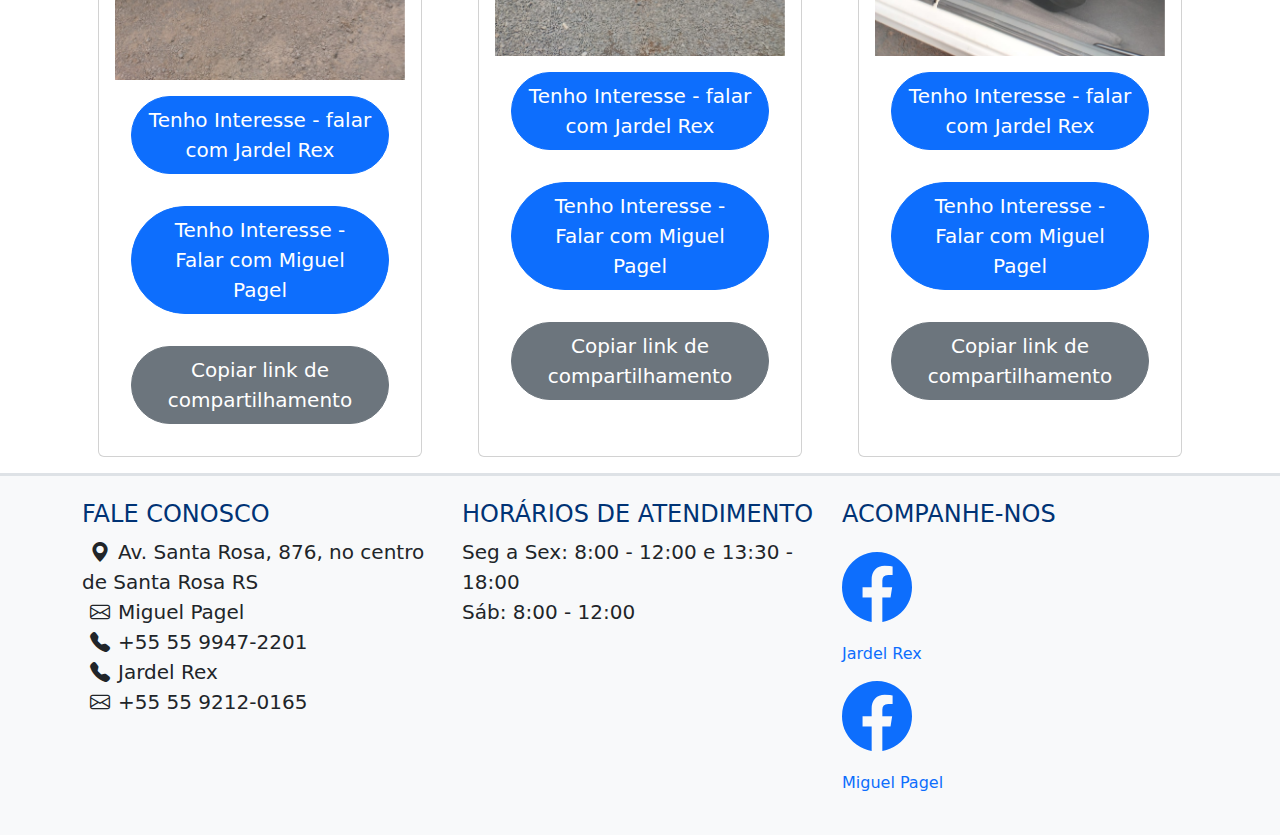
==== commit 82db3b96: "Update estoque.html" ====
--- a/estoque.html
+++ b/estoque.html
@@ -102,8 +102,16 @@
                                 </button>
                             </div>
 
-                            <div class="d-flex justify-content-center">
-                                <a href="https://wa.me/+555599472201" target="_blank"><button type="button" class="btn btn-primary rounded-pill m-3 btn-lg">Tenho Interesse</button></a>
+                            <div class="d-flex justify-content-center flex-column">
+                                <a href="https://wa.me/+555592120165" target="_blank">
+                                    <button type="button" class="btn btn-primary rounded-pill m-3 btn-lg">Tenho
+                                        Interesse - falar com Jardel Rex</button>
+                                </a>
+
+                                <a href="https://wa.me/+555599472201" target="_blank">
+                                    <button type="button" class="btn btn-primary rounded-pill m-3 btn-lg">Tenho
+                                        Interesse - Falar com Miguel Pagel</button>
+                                </a>
                             </div>
 
                             <div class="d-flex justify-content-center">
@@ -185,9 +193,16 @@
                                 </button>
                             </div>
 
-                            <div class="d-flex justify-content-center">
-                                <a href="https://wa.me/+555599472201" target="_blank"><button type="button"
-                                        class="btn btn-primary rounded-pill m-3 btn-lg">Tenho Interesse</button></a>
+                            <div class="d-flex justify-content-center flex-column">
+                                <a href="https://wa.me/+555592120165" target="_blank">
+                                    <button type="button" class="btn btn-primary rounded-pill m-3 btn-lg">Tenho
+                                        Interesse - falar com Jardel Rex</button>
+                                </a>
+
+                                <a href="https://wa.me/+555599472201" target="_blank">
+                                    <button type="button" class="btn btn-primary rounded-pill m-3 btn-lg">Tenho
+                                        Interesse - Falar com Miguel Pagel</button>
+                                </a>
                             </div>
 
                             <div class="d-flex justify-content-center">
@@ -267,9 +282,16 @@
                                 </button>
                             </div>
 
-                            <div class="d-flex justify-content-center">
-                                <a href="https://wa.me/+555599472201" target="_blank"><button type="button"
-                                        class="btn btn-primary rounded-pill m-3 btn-lg">Tenho Interesse</button></a>
+                            <div class="d-flex justify-content-center flex-column">
+                                <a href="https://wa.me/+555592120165" target="_blank">
+                                    <button type="button" class="btn btn-primary rounded-pill m-3 btn-lg">Tenho
+                                        Interesse - falar com Jardel Rex</button>
+                                </a>
+
+                                <a href="https://wa.me/+555599472201" target="_blank">
+                                    <button type="button" class="btn btn-primary rounded-pill m-3 btn-lg">Tenho
+                                        Interesse - Falar com Miguel Pagel</button>
+                                </a>
                             </div>
 
                             <div class="d-flex justify-content-center">
@@ -284,6 +306,261 @@
                 <script>
                     function compartilharLink11() {
                         const url = window.location.origin + window.location.pathname + '#polo-2003';
+                        if (navigator.share) {
+                            navigator.share({
+                                url: url
+                            }).then(() => {
+                                console.log('Compartilhamento bem-sucedido');
+                            }).catch(err => {
+                                console.error('Erro ao compartilhar:', err);
+                            });
+                        } else {
+                            navigator.clipboard.writeText(url).then(() => {
+                                alert('Link copiado para a área de transferência!');
+                            }).catch(err => {
+                                console.error('Erro ao copiar o link:', err);
+                            });
+                        }
+                    }
+                </script>
+
+
+
+                <div id="golf-2000" class="col-md-4 d-flex justify-content-center">
+                    <div class="card m-3" style="width: 22rem; transition: background-color 0.3s ease;"
+                        onmouseover="this.style.backgroundColor='#a9b9da'" onmouseout="this.style.backgroundColor='#f0f0f0'">
+                        <div class="card-body">
+                            <h3 class="card-title fs-2" style="color: #003375;">Golf 2000</h3>
+
+                            <h6 class="card-subtitle fs-5" style="color: #003375;">Motor 2.0 motor nacional completo</h6>
+
+                            <div id="carouselFocus12" class="carousel slide mt-3">
+                                <div class="carousel-inner">
+                                    <div class="carousel-item active">
+                                        <img src="./golf 2000/golf 2000 1.jpeg" class="d-block w-100 carousel-image" alt="Imagem 1">
+                                    </div>
+
+                                    <div class="carousel-item">
+                                        <img src="./golf 2000/golf 2000 2.jpeg" class="d-block w-100 carousel-image" alt="Imagem 2">
+                                    </div>
+
+                                    <div class="carousel-item">
+                                        <img src="./golf 2000/golf 2000 3.jpeg" class="d-block w-100 carousel-image" alt="Imagem 3">
+                                    </div>
+
+                                </div>
+
+                                <button class="carousel-control-prev" type="button" data-bs-target="#carouselFocus12"
+                                    data-bs-slide="prev">
+                                    <span class="carousel-control-prev-icon" aria-hidden="true"></span>
+                                    <span class="visually-hidden">Anterior</span>
+                                </button>
+
+                                <button class="carousel-control-next" type="button" data-bs-target="#carouselFocus12"
+                                    data-bs-slide="next">
+                                    <span class="carousel-control-next-icon" aria-hidden="true"></span>
+                                    <span class="visually-hidden">Próximo</span>
+                                </button>
+                            </div>
+
+                            <div class="d-flex justify-content-center flex-column">
+                                <a href="https://wa.me/+555592120165" target="_blank">
+                                    <button type="button" class="btn btn-primary rounded-pill m-3 btn-lg">Tenho
+                                        Interesse - falar com Jardel Rex</button>
+                                </a>
+
+                                <a href="https://wa.me/+555599472201" target="_blank">
+                                    <button type="button" class="btn btn-primary rounded-pill m-3 btn-lg">Tenho
+                                        Interesse - Falar com Miguel Pagel</button>
+                                </a>
+                            </div>
+
+                            <div class="d-flex justify-content-center">
+                                <button type="button" class="btn btn-secondary rounded-pill m-3 btn-lg"
+                                    onclick="compartilharLink12()">Copiar link de compartilhamento
+                                </button>
+                            </div>
+                        </div>
+                    </div>
+                </div>
+
+                <script>
+                    function compartilharLink12() {
+                        const url = window.location.origin + window.location.pathname + '#golf-2000';
+                        if (navigator.share) {
+                            navigator.share({
+                                url: url
+                            }).then(() => {
+                                console.log('Compartilhamento bem-sucedido');
+                            }).catch(err => {
+                                console.error('Erro ao compartilhar:', err);
+                            });
+                        } else {
+                            navigator.clipboard.writeText(url).then(() => {
+                                alert('Link copiado para a área de transferência!');
+                            }).catch(err => {
+                                console.error('Erro ao copiar o link:', err);
+                            });
+                        }
+                    }
+                </script>
+
+
+
+                <div id="uno-2011" class="col-md-4 d-flex justify-content-center">
+                    <div class="card m-3" style="width: 22rem; transition: background-color 0.3s ease;"
+                        onmouseover="this.style.backgroundColor='#a9b9da'" onmouseout="this.style.backgroundColor='#f0f0f0'">
+                        <div class="card-body">
+                            <h3 class="card-title fs-2" style="color: #003375;">Uno 2011</h3>
+
+                            <h6 class="card-subtitle fs-5" style="color: #003375;">Básico motor 1.0</h6>
+
+                            <div id="carouselFocus13" class="carousel slide mt-3">
+                                <div class="carousel-inner">
+                                    <div class="carousel-item active">
+                                        <img src="./uno 2011/uno 2011 1.jpeg" class="d-block w-100 carousel-image" alt="Imagem 1">
+                                    </div>
+
+                                    <div class="carousel-item">
+                                        <img src="./uno 2011/uno 2011 2.jpeg" class="d-block w-100 carousel-image" alt="Imagem 2">
+                                    </div>
+
+                                    <div class="carousel-item">
+                                        <img src="./uno 2011/uno 2011 3.jpeg" class="d-block w-100 carousel-image" alt="Imagem 3">
+                                    </div>
+
+                                    <div class="carousel-item">
+                                        <img src="./uno 2011/uno 2011 4.jpeg" class="d-block w-100 carousel-image" alt="Imagem 3">
+                                    </div>
+
+                                </div>
+
+                                <button class="carousel-control-prev" type="button" data-bs-target="#carouselFocus13"
+                                    data-bs-slide="prev">
+                                    <span class="carousel-control-prev-icon" aria-hidden="true"></span>
+                                    <span class="visually-hidden">Anterior</span>
+                                </button>
+
+                                <button class="carousel-control-next" type="button" data-bs-target="#carouselFocus13"
+                                    data-bs-slide="next">
+                                    <span class="carousel-control-next-icon" aria-hidden="true"></span>
+                                    <span class="visually-hidden">Próximo</span>
+                                </button>
+                            </div>
+
+                            <div class="d-flex justify-content-center flex-column">
+                                <a href="https://wa.me/+555592120165" target="_blank">
+                                    <button type="button" class="btn btn-primary rounded-pill m-3 btn-lg">Tenho
+                                        Interesse - falar com Jardel Rex</button>
+                                </a>
+
+                                <a href="https://wa.me/+555599472201" target="_blank">
+                                    <button type="button" class="btn btn-primary rounded-pill m-3 btn-lg">Tenho
+                                        Interesse - Falar com Miguel Pagel</button>
+                                </a>
+                            </div>
+
+                            <div class="d-flex justify-content-center">
+                                <button type="button" class="btn btn-secondary rounded-pill m-3 btn-lg"
+                                    onclick="compartilharLink13()">Copiar link de compartilhamento
+                                </button>
+                            </div>
+                        </div>
+                    </div>
+                </div>
+
+                <script>
+                    function compartilharLink13() {
+                        const url = window.location.origin + window.location.pathname + '#uno-2011';
+                        if (navigator.share) {
+                            navigator.share({
+                                url: url
+                            }).then(() => {
+                                console.log('Compartilhamento bem-sucedido');
+                            }).catch(err => {
+                                console.error('Erro ao compartilhar:', err);
+                            });
+                        } else {
+                            navigator.clipboard.writeText(url).then(() => {
+                                alert('Link copiado para a área de transferência!');
+                            }).catch(err => {
+                                console.error('Erro ao copiar o link:', err);
+                            });
+                        }
+                    }
+                </script>
+
+
+
+                <div id="gol-2011" class="col-md-4 d-flex justify-content-center">
+                    <div class="card m-3" style="width: 22rem; transition: background-color 0.3s ease;"
+                        onmouseover="this.style.backgroundColor='#a9b9da'" onmouseout="this.style.backgroundColor='#f0f0f0'">
+                        <div class="card-body">
+                            <h3 class="card-title fs-2" style="color: #003375;">Gol 2011</h3>
+
+                            <h6 class="card-subtitle fs-5" style="color: #003375;">Com ar e vidro motor 1.0</h6>
+
+                            <div id="carouselFocus14" class="carousel slide mt-3">
+                                <div class="carousel-inner">
+                                    <div class="carousel-item active">
+                                        <img src="./gol 2011/gol 2011 1.jpeg" class="d-block w-100 carousel-image" alt="Imagem 1">
+                                    </div>
+
+                                    <div class="carousel-item">
+                                        <img src="./gol 2011/gol 2011 2.jpeg" class="d-block w-100 carousel-image" alt="Imagem 2">
+                                    </div>
+
+                                    <div class="carousel-item">
+                                        <img src="./gol 2011/gol 2011 3.jpeg" class="d-block w-100 carousel-image" alt="Imagem 3">
+                                    </div>
+
+                                    <div class="carousel-item">
+                                        <img src="./gol 2011/gol 2011 4.jpeg" class="d-block w-100 carousel-image" alt="Imagem 3">
+                                    </div>
+
+                                    <div class="carousel-item">
+                                        <img src="./gol 2011/gol 2011 5.jpeg" class="d-block w-100 carousel-image" alt="Imagem 3">
+                                    </div>
+
+                                </div>
+
+                                <button class="carousel-control-prev" type="button" data-bs-target="#carouselFocus14"
+                                    data-bs-slide="prev">
+                                    <span class="carousel-control-prev-icon" aria-hidden="true"></span>
+                                    <span class="visually-hidden">Anterior</span>
+                                </button>
+
+                                <button class="carousel-control-next" type="button" data-bs-target="#carouselFocus14"
+                                    data-bs-slide="next">
+                                    <span class="carousel-control-next-icon" aria-hidden="true"></span>
+                                    <span class="visually-hidden">Próximo</span>
+                                </button>
+                            </div>
+
+                            <div class="d-flex justify-content-center flex-column">
+                                <a href="https://wa.me/+555592120165" target="_blank">
+                                    <button type="button" class="btn btn-primary rounded-pill m-3 btn-lg">Tenho
+                                        Interesse - falar com Jardel Rex</button>
+                                </a>
+
+                                <a href="https://wa.me/+555599472201" target="_blank">
+                                    <button type="button" class="btn btn-primary rounded-pill m-3 btn-lg">Tenho
+                                        Interesse - Falar com Miguel Pagel</button>
+                                </a>
+                            </div>
+
+                            <div class="d-flex justify-content-center">
+                                <button type="button" class="btn btn-secondary rounded-pill m-3 btn-lg"
+                                    onclick="compartilharLink14()">Copiar link de compartilhamento
+                                </button>
+                            </div>
+                        </div>
+                    </div>
+                </div>
+
+                <script>
+                    function compartilharLink14() {
+                        const url = window.location.origin + window.location.pathname + '#gol-2011';
                         if (navigator.share) {
                             navigator.share({
                                 url: url
@@ -345,6 +622,8 @@
                         <li><a href="https://www.facebook.com/profile.php?id=100069347302375&mibextid=ZbWKwL"
                                 target="_blank" class="text-decoration-none"><i class="bi bi-facebook"></i><br>Jardel
                                 Rex</a></li>
+                                <li><a href="https://www.facebook.com/anamiguel.pagel"
+                                    target="_blank" class="text-decoration-none"><i class="bi bi-facebook"></i><br>Miguel Pagel</a></li>
                     </ul>
                 </div>
             </div>
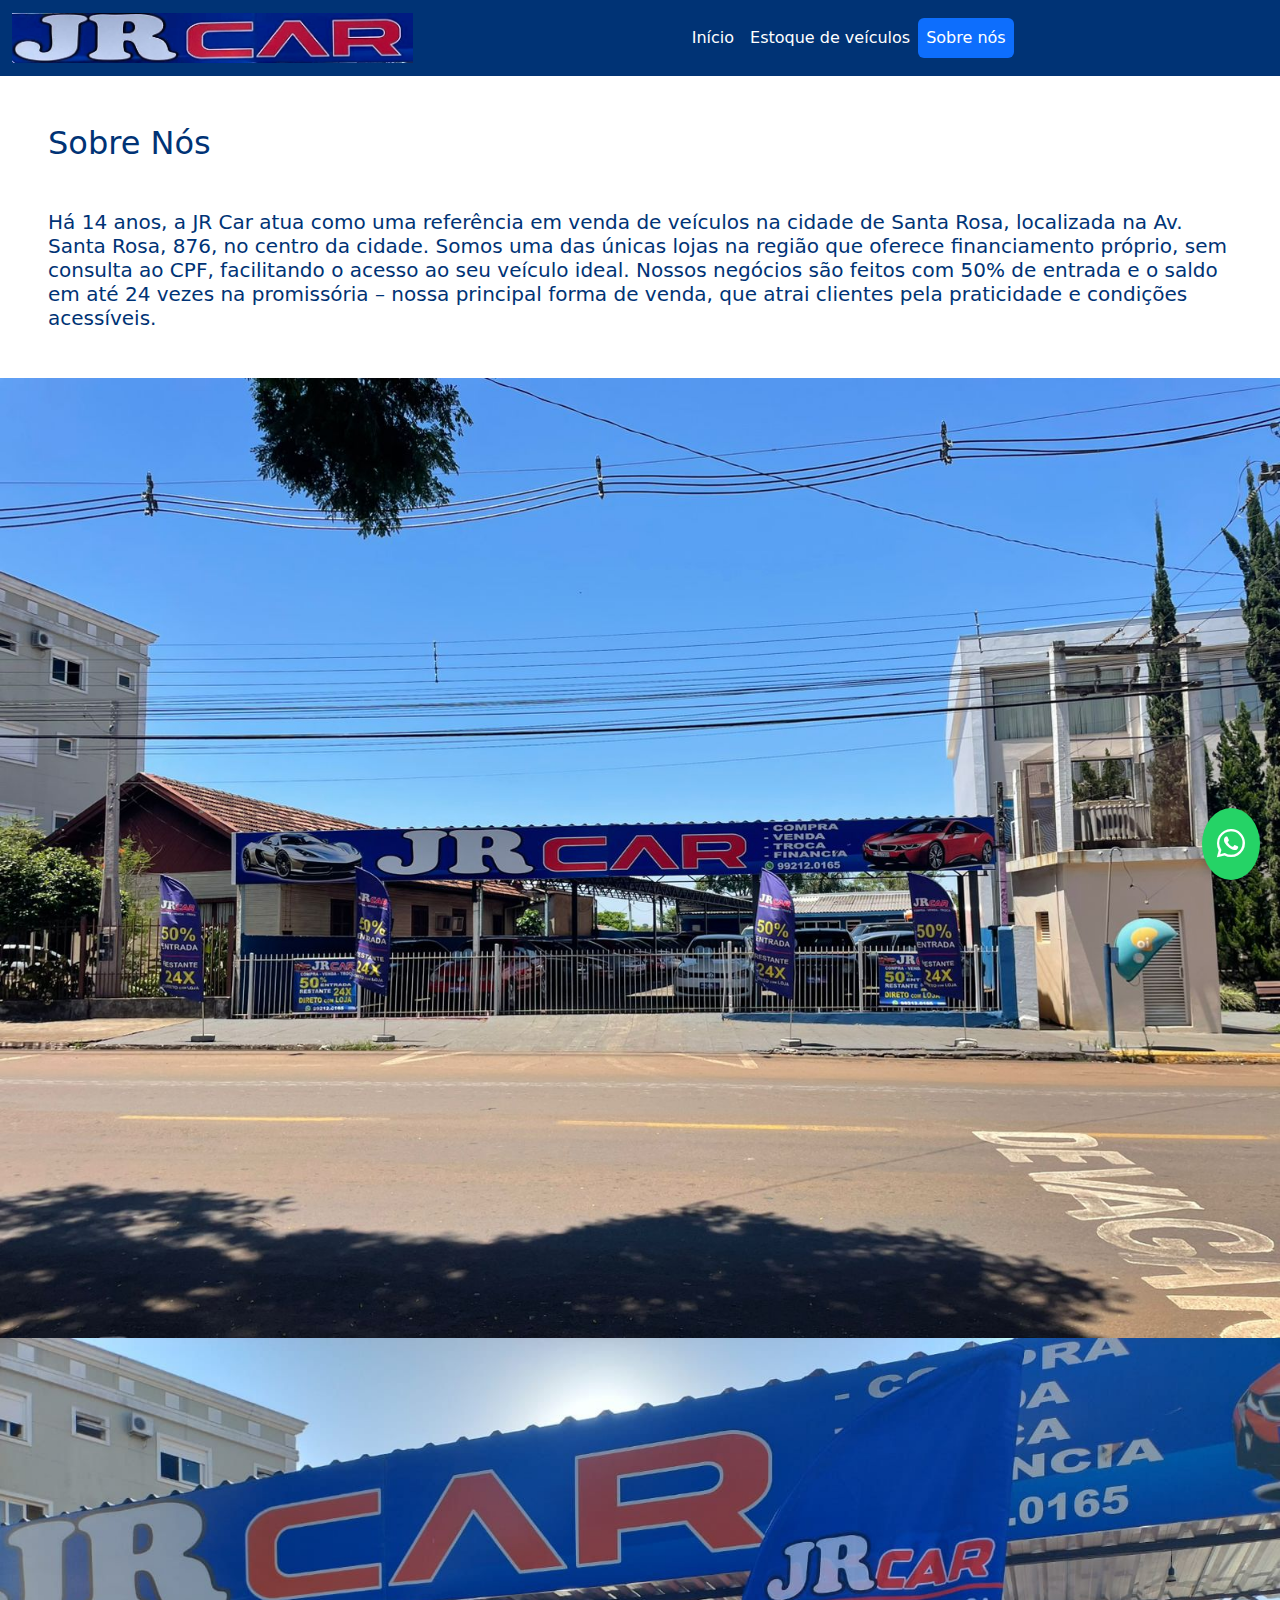
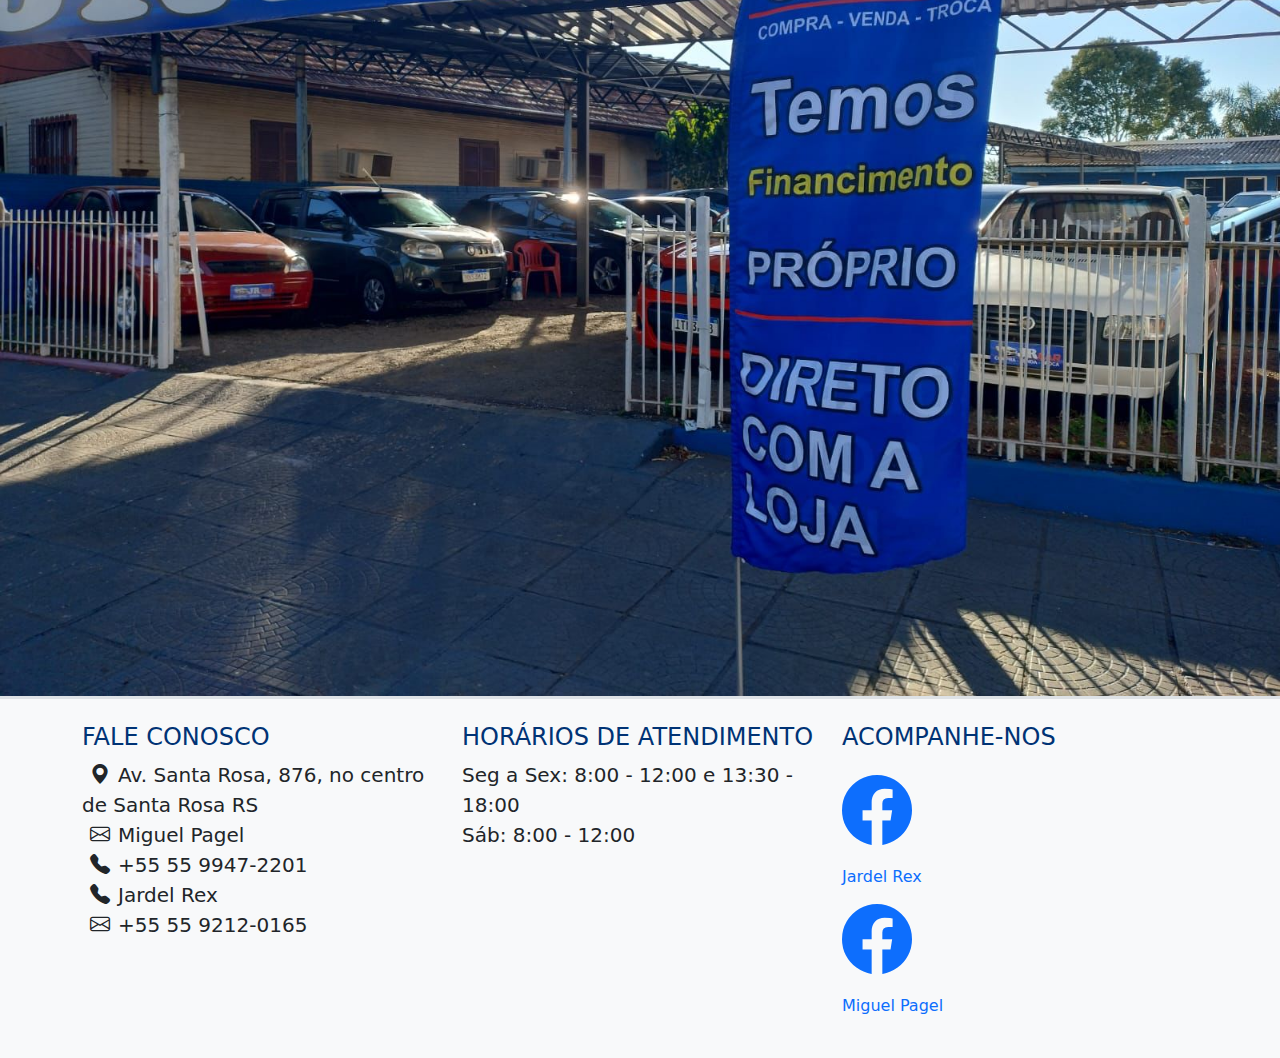
==== commit 493545b6: "Update estoque.html" ====
--- a/estoque.html
+++ b/estoque.html
@@ -3,28 +3,12 @@
 <head>
     <meta charset="UTF-8">
     <meta name="viewport" content="width=device-width, initial-scale=1.0">
-    <title>Estoque - Jr Car</title>
+    <title>Sobre nós - Jr Car</title>
     <link href="https://cdn.jsdelivr.net/npm/bootstrap@5.3.3/dist/css/bootstrap.min.css" rel="stylesheet" integrity="sha384-QWTKZyjpPEjISv5WaRU9OFeRpok6YctnYmDr5pNlyT2bRjXh0JMhjY6hW+ALEwIH" crossorigin="anonymous">
     <link rel="stylesheet" href="https://cdn.jsdelivr.net/npm/bootstrap-icons@1.11.3/font/bootstrap-icons.min.css">
     <link rel="stylesheet" href="styles.css">
-
-    <style>
-        .highlight {
-            animation: highlight-animation 2s ease-in-out;
-        }
-
-        @keyframes highlight-animation {
-            0% {
-                background-color: #a9b9da;
-            }
-
-            100% {
-                background-color: #f0f0f0;
-            }
-        }
-    </style>
 </head>
-<body class="d-flex flex-column min-vh-100">
+<body>
 
     <header>
         <nav class="navbar navbar-expand-sm" style="background-color: #003375;">
@@ -41,556 +25,24 @@
                 <div id="navbarNav" class="navbar-collapse collapse justify-content-center">
                     <ul class="navbar-nav nav-pills">
                         <li class="nav-item"><a class="nav-link" href="index.html" style="color: #ffffff;">Início</a></li>
-                        <li class="nav-item"><a class="nav-link active" href="estoque.html" style="color: #ffffff;">Estoque de veículos</a></li>
-                        <li class="nav-item"><a class="nav-link" href="sobrenos.html" style="color: #ffffff;">Sobre nós</a></li>
+                        <li class="nav-item"><a class="nav-link" href="estoque.html" style="color: #ffffff;">Estoque de veículos</a></li>
+                        <li class="nav-item"><a class="nav-link active" href="sobrenos.html" style="color: #ffffff;">Sobre nós</a></li>
                     </ul>
                 </div>
             </div>
         </nav>
     </header>
-
+    
 
 
     <main class="flex-grow-1">
-        <div class="h2 m-5" style="color: #003375;">Estoque de Veículos</div>
+        <div class="h2 m-5" style="color: #003375;">Sobre Nós</div>
 
-        <div class="container">
-            <div class="row">
-                <div id="s10-1997" class="col-md-4 d-flex justify-content-center">
-                    <div class="card m-3" style="width: 22rem; transition: background-color 0.3s ease;"
-                        onmouseover="this.style.backgroundColor='#a9b9da'"
-                        onmouseout="this.style.backgroundColor='#f0f0f0'">
-                        <div class="card-body">
-                            <h3 class="card-title fs-2" style="color: #003375;">S10 1997</h3>
+        <div class="h5 m-5" style="color: #003375;">Há 14 anos, a JR Car atua como uma referência em venda de veículos na cidade de Santa Rosa, localizada na Av. Santa Rosa, 876, no centro da cidade. Somos uma das únicas lojas na região que oferece financiamento próprio, sem consulta ao CPF, facilitando o acesso ao seu veículo ideal. Nossos negócios são feitos com 50% de entrada e o saldo em até 24 vezes na promissória – nossa principal forma de venda, que atrai clientes pela praticidade e condições acessíveis.</div>
 
-                            <h6 class="card-subtitle fs-5" style="color: #003375;">Motor 2.2 a gasolina, 8 válvula, 6 lugar, completa</h6>
+        <img src="jr car 2.jpeg" alt="Jr Car" class="img-fluid">
 
-                            <div id="carouselFocus12" class="carousel slide mt-3">
-                                <div class="carousel-inner">
-                                    <div class="carousel-item active">
-                                        <img src="./s10 1997/s10 1997 1.jpeg"
-                                            class="d-block w-100 carousel-image" alt="Imagem 1">
-                                    </div>
-
-                                    <div class="carousel-item">
-                                        <img src="./s10 1997/s10 1997 2.jpeg"
-                                            class="d-block w-100 carousel-image" alt="Imagem 2">
-                                    </div>
-
-                                    <div class="carousel-item">
-                                        <img src="./s10 1997/s10 1997 3.jpeg"
-                                            class="d-block w-100 carousel-image" alt="Imagem 3">
-                                    </div>
-
-                                    <div class="carousel-item">
-                                        <img src="./s10 1997/s10 1997 4.jpeg"
-                                            class="d-block w-100 carousel-image" alt="Imagem 4">
-                                    </div>
-
-                                </div>
-
-                                <button class="carousel-control-prev" type="button" data-bs-target="#carouselFocus12"
-                                    data-bs-slide="prev">
-                                    <span class="carousel-control-prev-icon" aria-hidden="true"></span>
-                                    <span class="visually-hidden">Anterior</span>
-                                </button>
-
-                                <button class="carousel-control-next" type="button" data-bs-target="#carouselFocus12"
-                                    data-bs-slide="next">
-                                    <span class="carousel-control-next-icon" aria-hidden="true"></span>
-                                    <span class="visually-hidden">Próximo</span>
-                                </button>
-                            </div>
-
-                            <div class="d-flex justify-content-center flex-column">
-                                <a href="https://wa.me/+555592120165" target="_blank">
-                                    <button type="button" class="btn btn-primary rounded-pill m-3 btn-lg">Tenho
-                                        Interesse - falar com Jardel Rex</button>
-                                </a>
-
-                                <a href="https://wa.me/+555599472201" target="_blank">
-                                    <button type="button" class="btn btn-primary rounded-pill m-3 btn-lg">Tenho
-                                        Interesse - Falar com Miguel Pagel</button>
-                                </a>
-                            </div>
-
-                            <div class="d-flex justify-content-center">
-                                <button type="button" class="btn btn-secondary rounded-pill m-3 btn-lg"
-                                    onclick="compartilharLink12()">Copiar link de compartilhamento
-                                </button>
-                            </div>
-                        </div>
-                    </div>
-                </div>
-
-                <script>
-                    function compartilharLink12() {
-                        const url = window.location.origin + window.location.pathname + '#s10-1997';
-                        if (navigator.share) {
-                            navigator.share({
-                                title: 'Chevrolet S10 1997',
-                                text: 'Confira este carro incrível disponível no nosso site!',
-                                url: url
-                            }).then(() => {
-                                console.log('Compartilhamento bem-sucedido');
-                            }).catch(err => {
-                                console.error('Erro ao compartilhar:', err);
-                            });
-                        } else {
-                            navigator.clipboard.writeText(url).then(() => {
-                                alert('Link copiado para a área de transferência!');
-                            }).catch(err => {
-                                console.error('Erro ao copiar o link:', err);
-                            });
-                        }
-                    }
-                </script>
-
-
-
-                <div id="captiva-2011" class="col-md-4 d-flex justify-content-center">
-                    <div class="card m-3" style="width: 22rem; transition: background-color 0.3s ease;"
-                        onmouseover="this.style.backgroundColor='#a9b9da'" onmouseout="this.style.backgroundColor='#f0f0f0'">
-                        <div class="card-body">
-                            <h3 class="card-title fs-2" style="color: #003375;">Captiva 2011</h3>
-
-                            <h6 class="card-subtitle fs-5" style="color: #003375;">Motor v6, completa</h6>
-
-                            <div id="carouselFocus10" class="carousel slide mt-3">
-                                <div class="carousel-inner">
-                                    <div class="carousel-item active">
-                                        <img src="./captiva 2011/captiva 2011 1.jpeg" class="d-block w-100 carousel-image" alt="Imagem 1">
-                                    </div>
-
-                                    <div class="carousel-item">
-                                        <img src="./captiva 2011/captiva 2011 2.jpeg" class="d-block w-100 carousel-image" alt="Imagem 2">
-                                    </div>
-
-                                    <div class="carousel-item">
-                                        <img src="./captiva 2011/captiva 2011 3.jpeg" class="d-block w-100 carousel-image" alt="Imagem 3">
-                                    </div>
-
-                                    <div class="carousel-item">
-                                        <img src="./captiva 2011/captiva 2011 4.jpeg" class="d-block w-100 carousel-image" alt="Imagem 4">
-                                    </div>
-
-                                    <div class="carousel-item">
-                                        <img src="./captiva 2011/captiva 2011 5.jpeg" class="d-block w-100 carousel-image" alt="Imagem 5">
-                                    </div>
-
-                                </div>
-
-                                <button class="carousel-control-prev" type="button" data-bs-target="#carouselFocus10"
-                                    data-bs-slide="prev">
-                                    <span class="carousel-control-prev-icon" aria-hidden="true"></span>
-                                    <span class="visually-hidden">Anterior</span>
-                                </button>
-
-                                <button class="carousel-control-next" type="button" data-bs-target="#carouselFocus10"
-                                    data-bs-slide="next">
-                                    <span class="carousel-control-next-icon" aria-hidden="true"></span>
-                                    <span class="visually-hidden">Próximo</span>
-                                </button>
-                            </div>
-
-                            <div class="d-flex justify-content-center flex-column">
-                                <a href="https://wa.me/+555592120165" target="_blank">
-                                    <button type="button" class="btn btn-primary rounded-pill m-3 btn-lg">Tenho
-                                        Interesse - falar com Jardel Rex</button>
-                                </a>
-
-                                <a href="https://wa.me/+555599472201" target="_blank">
-                                    <button type="button" class="btn btn-primary rounded-pill m-3 btn-lg">Tenho
-                                        Interesse - Falar com Miguel Pagel</button>
-                                </a>
-                            </div>
-
-                            <div class="d-flex justify-content-center">
-                                <button type="button" class="btn btn-secondary rounded-pill m-3 btn-lg"
-                                    onclick="compartilharLink10()">Copiar link de compartilhamento
-                                </button>
-                            </div>
-                        </div>
-                    </div>
-                </div>
-
-                <script>
-                    function compartilharLink10() {
-                        const url = window.location.origin + window.location.pathname + '#captiva-2011';
-                        if (navigator.share) {
-                            navigator.share({
-                                url: url
-                            }).then(() => {
-                                console.log('Compartilhamento bem-sucedido');
-                            }).catch(err => {
-                                console.error('Erro ao compartilhar:', err);
-                            });
-                        } else {
-                            navigator.clipboard.writeText(url).then(() => {
-                                alert('Link copiado para a área de transferência!');
-                            }).catch(err => {
-                                console.error('Erro ao copiar o link:', err);
-                            });
-                        }
-                    }
-                </script>
-
-
-
-                <div id="polo-2003" class="col-md-4 d-flex justify-content-center">
-                    <div class="card m-3" style="width: 22rem; transition: background-color 0.3s ease;"
-                        onmouseover="this.style.backgroundColor='#a9b9da'" onmouseout="this.style.backgroundColor='#f0f0f0'">
-                        <div class="card-body">
-                            <h3 class="card-title fs-2" style="color: #003375;">Polo 2003</h3>
-
-                            <h6 class="card-subtitle fs-5" style="color: #003375;">Motor 1.6 v8, completo, com suspensão a rosca legalizado baixo</h6>
-
-                            <div id="carouselFocus11" class="carousel slide mt-3">
-                                <div class="carousel-inner">
-                                    <div class="carousel-item active">
-                                        <img src="./polo 2003/polo 2003 1.jpeg" class="d-block w-100 carousel-image" alt="Imagem 1">
-                                    </div>
-
-                                    <div class="carousel-item">
-                                        <img src="./polo 2003/polo 2003 2.jpeg" class="d-block w-100 carousel-image" alt="Imagem 2">
-                                    </div>
-
-                                    <div class="carousel-item">
-                                        <img src="./polo 2003/polo 2003 3.jpeg" class="d-block w-100 carousel-image" alt="Imagem 3">
-                                    </div>
-
-                                    <div class="carousel-item">
-                                        <img src="./polo 2003/polo 2003 4.jpeg" class="d-block w-100 carousel-image" alt="Imagem 4">
-                                    </div>
-
-                                    <div class="carousel-item">
-                                        <img src="./polo 2003/polo 2003 5.jpeg" class="d-block w-100 carousel-image" alt="Imagem 5">
-                                    </div>
-
-                                </div>
-
-                                <button class="carousel-control-prev" type="button" data-bs-target="#carouselFocus11"
-                                    data-bs-slide="prev">
-                                    <span class="carousel-control-prev-icon" aria-hidden="true"></span>
-                                    <span class="visually-hidden">Anterior</span>
-                                </button>
-
-                                <button class="carousel-control-next" type="button" data-bs-target="#carouselFocus11"
-                                    data-bs-slide="next">
-                                    <span class="carousel-control-next-icon" aria-hidden="true"></span>
-                                    <span class="visually-hidden">Próximo</span>
-                                </button>
-                            </div>
-
-                            <div class="d-flex justify-content-center flex-column">
-                                <a href="https://wa.me/+555592120165" target="_blank">
-                                    <button type="button" class="btn btn-primary rounded-pill m-3 btn-lg">Tenho
-                                        Interesse - falar com Jardel Rex</button>
-                                </a>
-
-                                <a href="https://wa.me/+555599472201" target="_blank">
-                                    <button type="button" class="btn btn-primary rounded-pill m-3 btn-lg">Tenho
-                                        Interesse - Falar com Miguel Pagel</button>
-                                </a>
-                            </div>
-
-                            <div class="d-flex justify-content-center">
-                                <button type="button" class="btn btn-secondary rounded-pill m-3 btn-lg"
-                                    onclick="compartilharLink11()">Copiar link de compartilhamento
-                                </button>
-                            </div>
-                        </div>
-                    </div>
-                </div>
-
-                <script>
-                    function compartilharLink11() {
-                        const url = window.location.origin + window.location.pathname + '#polo-2003';
-                        if (navigator.share) {
-                            navigator.share({
-                                url: url
-                            }).then(() => {
-                                console.log('Compartilhamento bem-sucedido');
-                            }).catch(err => {
-                                console.error('Erro ao compartilhar:', err);
-                            });
-                        } else {
-                            navigator.clipboard.writeText(url).then(() => {
-                                alert('Link copiado para a área de transferência!');
-                            }).catch(err => {
-                                console.error('Erro ao copiar o link:', err);
-                            });
-                        }
-                    }
-                </script>
-
-
-
-                <div id="golf-2000" class="col-md-4 d-flex justify-content-center">
-                    <div class="card m-3" style="width: 22rem; transition: background-color 0.3s ease;"
-                        onmouseover="this.style.backgroundColor='#a9b9da'" onmouseout="this.style.backgroundColor='#f0f0f0'">
-                        <div class="card-body">
-                            <h3 class="card-title fs-2" style="color: #003375;">Golf 2000</h3>
-
-                            <h6 class="card-subtitle fs-5" style="color: #003375;">Motor 2.0 motor nacional completo</h6>
-
-                            <div id="carouselFocus12" class="carousel slide mt-3">
-                                <div class="carousel-inner">
-                                    <div class="carousel-item active">
-                                        <img src="./golf 2000/golf 2000 1.jpeg" class="d-block w-100 carousel-image" alt="Imagem 1">
-                                    </div>
-
-                                    <div class="carousel-item">
-                                        <img src="./golf 2000/golf 2000 2.jpeg" class="d-block w-100 carousel-image" alt="Imagem 2">
-                                    </div>
-
-                                    <div class="carousel-item">
-                                        <img src="./golf 2000/golf 2000 3.jpeg" class="d-block w-100 carousel-image" alt="Imagem 3">
-                                    </div>
-
-                                </div>
-
-                                <button class="carousel-control-prev" type="button" data-bs-target="#carouselFocus12"
-                                    data-bs-slide="prev">
-                                    <span class="carousel-control-prev-icon" aria-hidden="true"></span>
-                                    <span class="visually-hidden">Anterior</span>
-                                </button>
-
-                                <button class="carousel-control-next" type="button" data-bs-target="#carouselFocus12"
-                                    data-bs-slide="next">
-                                    <span class="carousel-control-next-icon" aria-hidden="true"></span>
-                                    <span class="visually-hidden">Próximo</span>
-                                </button>
-                            </div>
-
-                            <div class="d-flex justify-content-center flex-column">
-                                <a href="https://wa.me/+555592120165" target="_blank">
-                                    <button type="button" class="btn btn-primary rounded-pill m-3 btn-lg">Tenho
-                                        Interesse - falar com Jardel Rex</button>
-                                </a>
-
-                                <a href="https://wa.me/+555599472201" target="_blank">
-                                    <button type="button" class="btn btn-primary rounded-pill m-3 btn-lg">Tenho
-                                        Interesse - Falar com Miguel Pagel</button>
-                                </a>
-                            </div>
-
-                            <div class="d-flex justify-content-center">
-                                <button type="button" class="btn btn-secondary rounded-pill m-3 btn-lg"
-                                    onclick="compartilharLink12()">Copiar link de compartilhamento
-                                </button>
-                            </div>
-                        </div>
-                    </div>
-                </div>
-
-                <script>
-                    function compartilharLink12() {
-                        const url = window.location.origin + window.location.pathname + '#golf-2000';
-                        if (navigator.share) {
-                            navigator.share({
-                                url: url
-                            }).then(() => {
-                                console.log('Compartilhamento bem-sucedido');
-                            }).catch(err => {
-                                console.error('Erro ao compartilhar:', err);
-                            });
-                        } else {
-                            navigator.clipboard.writeText(url).then(() => {
-                                alert('Link copiado para a área de transferência!');
-                            }).catch(err => {
-                                console.error('Erro ao copiar o link:', err);
-                            });
-                        }
-                    }
-                </script>
-
-
-
-                <div id="uno-2011" class="col-md-4 d-flex justify-content-center">
-                    <div class="card m-3" style="width: 22rem; transition: background-color 0.3s ease;"
-                        onmouseover="this.style.backgroundColor='#a9b9da'" onmouseout="this.style.backgroundColor='#f0f0f0'">
-                        <div class="card-body">
-                            <h3 class="card-title fs-2" style="color: #003375;">Uno 2011</h3>
-
-                            <h6 class="card-subtitle fs-5" style="color: #003375;">Básico motor 1.0</h6>
-
-                            <div id="carouselFocus13" class="carousel slide mt-3">
-                                <div class="carousel-inner">
-                                    <div class="carousel-item active">
-                                        <img src="./uno 2011/uno 2011 1.jpeg" class="d-block w-100 carousel-image" alt="Imagem 1">
-                                    </div>
-
-                                    <div class="carousel-item">
-                                        <img src="./uno 2011/uno 2011 2.jpeg" class="d-block w-100 carousel-image" alt="Imagem 2">
-                                    </div>
-
-                                    <div class="carousel-item">
-                                        <img src="./uno 2011/uno 2011 3.jpeg" class="d-block w-100 carousel-image" alt="Imagem 3">
-                                    </div>
-
-                                    <div class="carousel-item">
-                                        <img src="./uno 2011/uno 2011 4.jpeg" class="d-block w-100 carousel-image" alt="Imagem 3">
-                                    </div>
-
-                                </div>
-
-                                <button class="carousel-control-prev" type="button" data-bs-target="#carouselFocus13"
-                                    data-bs-slide="prev">
-                                    <span class="carousel-control-prev-icon" aria-hidden="true"></span>
-                                    <span class="visually-hidden">Anterior</span>
-                                </button>
-
-                                <button class="carousel-control-next" type="button" data-bs-target="#carouselFocus13"
-                                    data-bs-slide="next">
-                                    <span class="carousel-control-next-icon" aria-hidden="true"></span>
-                                    <span class="visually-hidden">Próximo</span>
-                                </button>
-                            </div>
-
-                            <div class="d-flex justify-content-center flex-column">
-                                <a href="https://wa.me/+555592120165" target="_blank">
-                                    <button type="button" class="btn btn-primary rounded-pill m-3 btn-lg">Tenho
-                                        Interesse - falar com Jardel Rex</button>
-                                </a>
-
-                                <a href="https://wa.me/+555599472201" target="_blank">
-                                    <button type="button" class="btn btn-primary rounded-pill m-3 btn-lg">Tenho
-                                        Interesse - Falar com Miguel Pagel</button>
-                                </a>
-                            </div>
-
-                            <div class="d-flex justify-content-center">
-                                <button type="button" class="btn btn-secondary rounded-pill m-3 btn-lg"
-                                    onclick="compartilharLink13()">Copiar link de compartilhamento
-                                </button>
-                            </div>
-                        </div>
-                    </div>
-                </div>
-
-                <script>
-                    function compartilharLink13() {
-                        const url = window.location.origin + window.location.pathname + '#uno-2011';
-                        if (navigator.share) {
-                            navigator.share({
-                                url: url
-                            }).then(() => {
-                                console.log('Compartilhamento bem-sucedido');
-                            }).catch(err => {
-                                console.error('Erro ao compartilhar:', err);
-                            });
-                        } else {
-                            navigator.clipboard.writeText(url).then(() => {
-                                alert('Link copiado para a área de transferência!');
-                            }).catch(err => {
-                                console.error('Erro ao copiar o link:', err);
-                            });
-                        }
-                    }
-                </script>
-
-
-
-                <div id="gol-2011" class="col-md-4 d-flex justify-content-center">
-                    <div class="card m-3" style="width: 22rem; transition: background-color 0.3s ease;"
-                        onmouseover="this.style.backgroundColor='#a9b9da'" onmouseout="this.style.backgroundColor='#f0f0f0'">
-                        <div class="card-body">
-                            <h3 class="card-title fs-2" style="color: #003375;">Gol 2011</h3>
-
-                            <h6 class="card-subtitle fs-5" style="color: #003375;">Com ar e vidro motor 1.0</h6>
-
-                            <div id="carouselFocus14" class="carousel slide mt-3">
-                                <div class="carousel-inner">
-                                    <div class="carousel-item active">
-                                        <img src="./gol 2011/gol 2011 1.jpeg" class="d-block w-100 carousel-image" alt="Imagem 1">
-                                    </div>
-
-                                    <div class="carousel-item">
-                                        <img src="./gol 2011/gol 2011 2.jpeg" class="d-block w-100 carousel-image" alt="Imagem 2">
-                                    </div>
-
-                                    <div class="carousel-item">
-                                        <img src="./gol 2011/gol 2011 3.jpeg" class="d-block w-100 carousel-image" alt="Imagem 3">
-                                    </div>
-
-                                    <div class="carousel-item">
-                                        <img src="./gol 2011/gol 2011 4.jpeg" class="d-block w-100 carousel-image" alt="Imagem 3">
-                                    </div>
-
-                                    <div class="carousel-item">
-                                        <img src="./gol 2011/gol 2011 5.jpeg" class="d-block w-100 carousel-image" alt="Imagem 3">
-                                    </div>
-
-                                </div>
-
-                                <button class="carousel-control-prev" type="button" data-bs-target="#carouselFocus14"
-                                    data-bs-slide="prev">
-                                    <span class="carousel-control-prev-icon" aria-hidden="true"></span>
-                                    <span class="visually-hidden">Anterior</span>
-                                </button>
-
-                                <button class="carousel-control-next" type="button" data-bs-target="#carouselFocus14"
-                                    data-bs-slide="next">
-                                    <span class="carousel-control-next-icon" aria-hidden="true"></span>
-                                    <span class="visually-hidden">Próximo</span>
-                                </button>
-                            </div>
-
-                            <div class="d-flex justify-content-center flex-column">
-                                <a href="https://wa.me/+555592120165" target="_blank">
-                                    <button type="button" class="btn btn-primary rounded-pill m-3 btn-lg">Tenho
-                                        Interesse - falar com Jardel Rex</button>
-                                </a>
-
-                                <a href="https://wa.me/+555599472201" target="_blank">
-                                    <button type="button" class="btn btn-primary rounded-pill m-3 btn-lg">Tenho
-                                        Interesse - Falar com Miguel Pagel</button>
-                                </a>
-                            </div>
-
-                            <div class="d-flex justify-content-center">
-                                <button type="button" class="btn btn-secondary rounded-pill m-3 btn-lg"
-                                    onclick="compartilharLink14()">Copiar link de compartilhamento
-                                </button>
-                            </div>
-                        </div>
-                    </div>
-                </div>
-
-                <script>
-                    function compartilharLink14() {
-                        const url = window.location.origin + window.location.pathname + '#gol-2011';
-                        if (navigator.share) {
-                            navigator.share({
-                                url: url
-                            }).then(() => {
-                                console.log('Compartilhamento bem-sucedido');
-                            }).catch(err => {
-                                console.error('Erro ao compartilhar:', err);
-                            });
-                        } else {
-                            navigator.clipboard.writeText(url).then(() => {
-                                alert('Link copiado para a área de transferência!');
-                            }).catch(err => {
-                                console.error('Erro ao copiar o link:', err);
-                            });
-                        }
-                    }
-                </script>
-
-                <div class="modal fade" id="zoomModal" tabindex="-1" aria-labelledby="zoomModalLabel"
-                    aria-hidden="true">
-                    <div class="modal-dialog modal-dialog-centered">
-                        <div class="modal-content">
-                            <div class="modal-body p-0">
-                                <img id="zoomImage" src="" class="img-fluid" alt="Imagem ampliada">
-                            </div>
-                        </div>
-                    </div>
-                </div>
-            </div>
-        </div>
+        <img src="jr car 3.jpeg" alt="Jr Car" class="img-fluid">
     </main>
 
     <a href="https://wa.me/+555599472201" class="whatsapp-icon" target="_blank" title="Fale conosco no WhatsApp">
@@ -630,30 +82,6 @@
         </div>
     </footer>
 
-    <script>
-        document.addEventListener('click', function (event) {
-            if (event.target.classList.contains('carousel-image')) {
-                const zoomImage = document.getElementById('zoomImage');
-                zoomImage.src = event.target.src;
-                const zoomModal = new bootstrap.Modal(document.getElementById('zoomModal'));
-                zoomModal.show();
-            }
-        });
-
-        document.addEventListener('DOMContentLoaded', () => {
-            const hash = window.location.hash;
-            if (hash) {
-                const targetElement = document.querySelector(hash);
-                if (targetElement) {
-                    targetElement.classList.add('highlight');
-                    setTimeout(() => {
-                        targetElement.classList.remove('highlight');
-                    }, 2000);
-                }
-            }
-        });
-    </script>
-
     <script src="https://cdn.jsdelivr.net/npm/bootstrap@5.3.3/dist/js/bootstrap.bundle.min.js" integrity="sha384-YvpcrYf0tY3lHB60NNkmXc5s9fDVZLESaAA55NDzOxhy9GkcIdslK1eN7N6jIeHz" crossorigin="anonymous"></script>
 </body>
 </html>
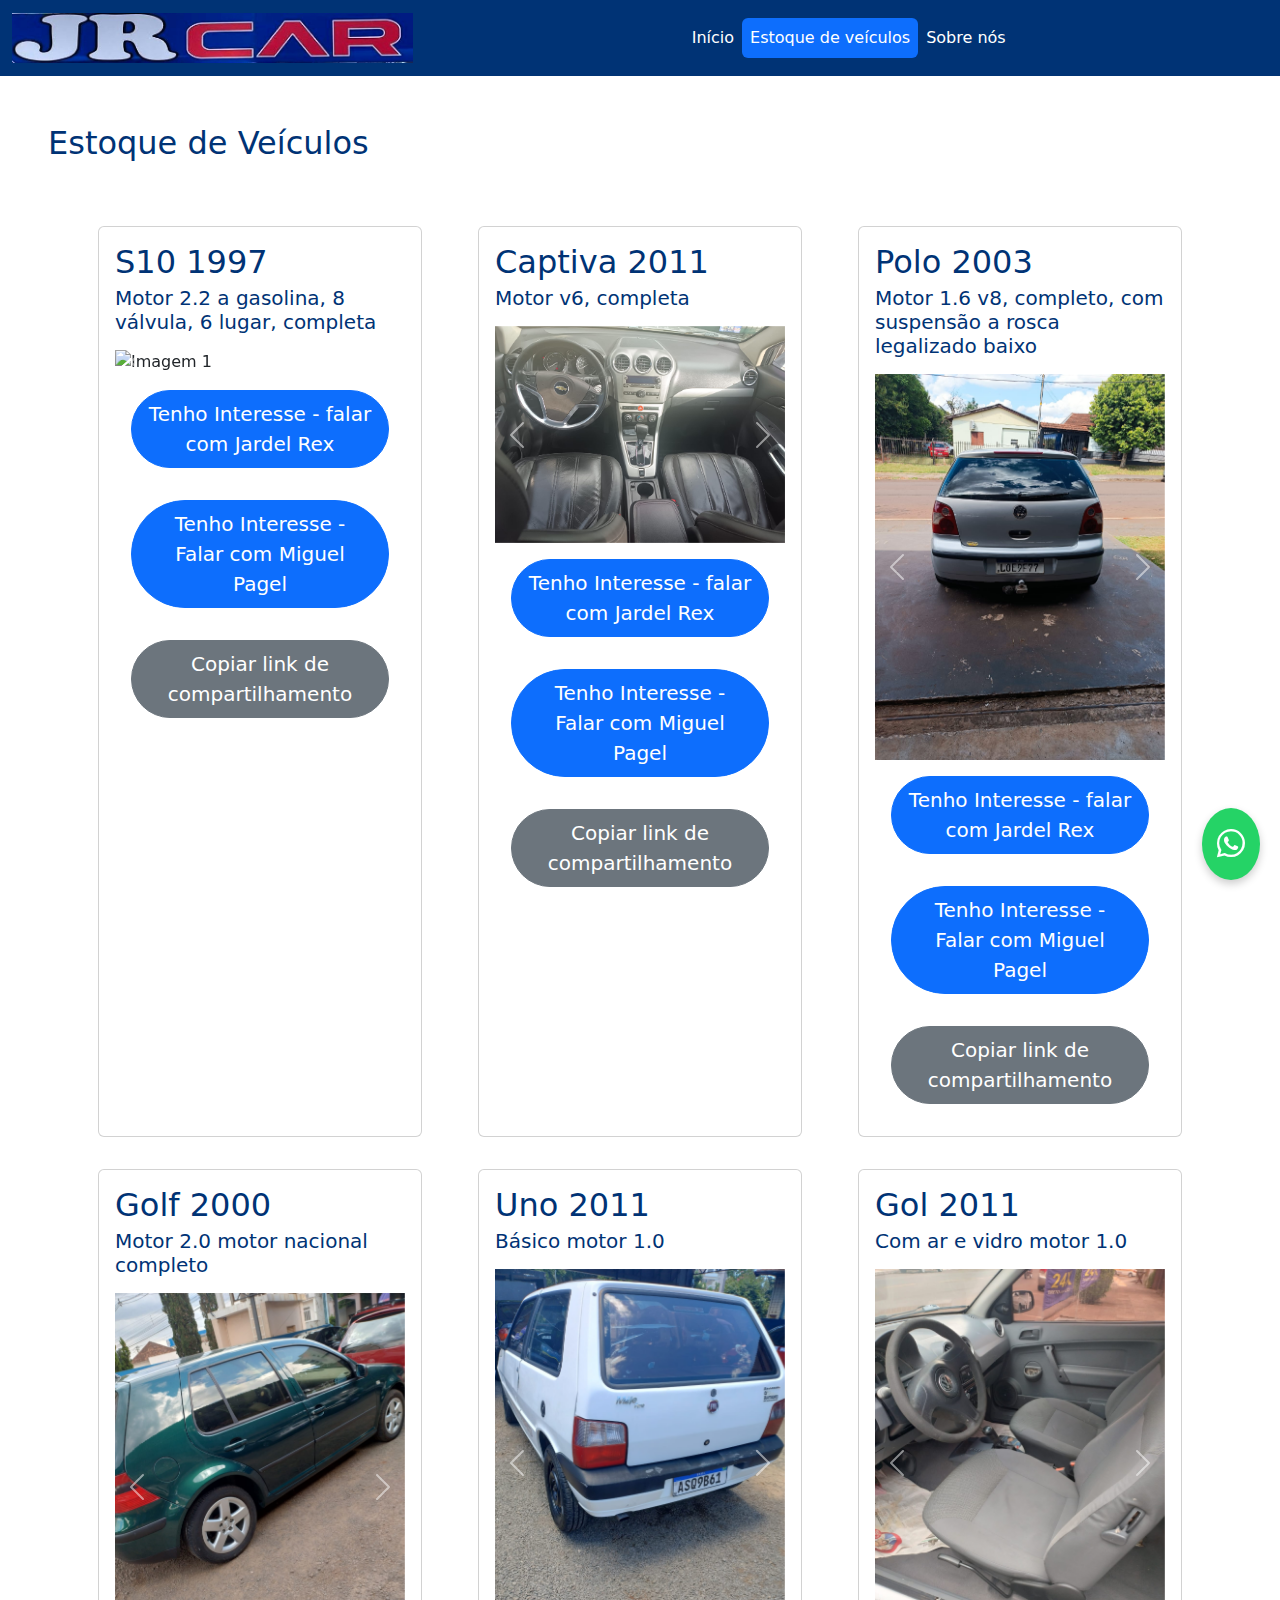
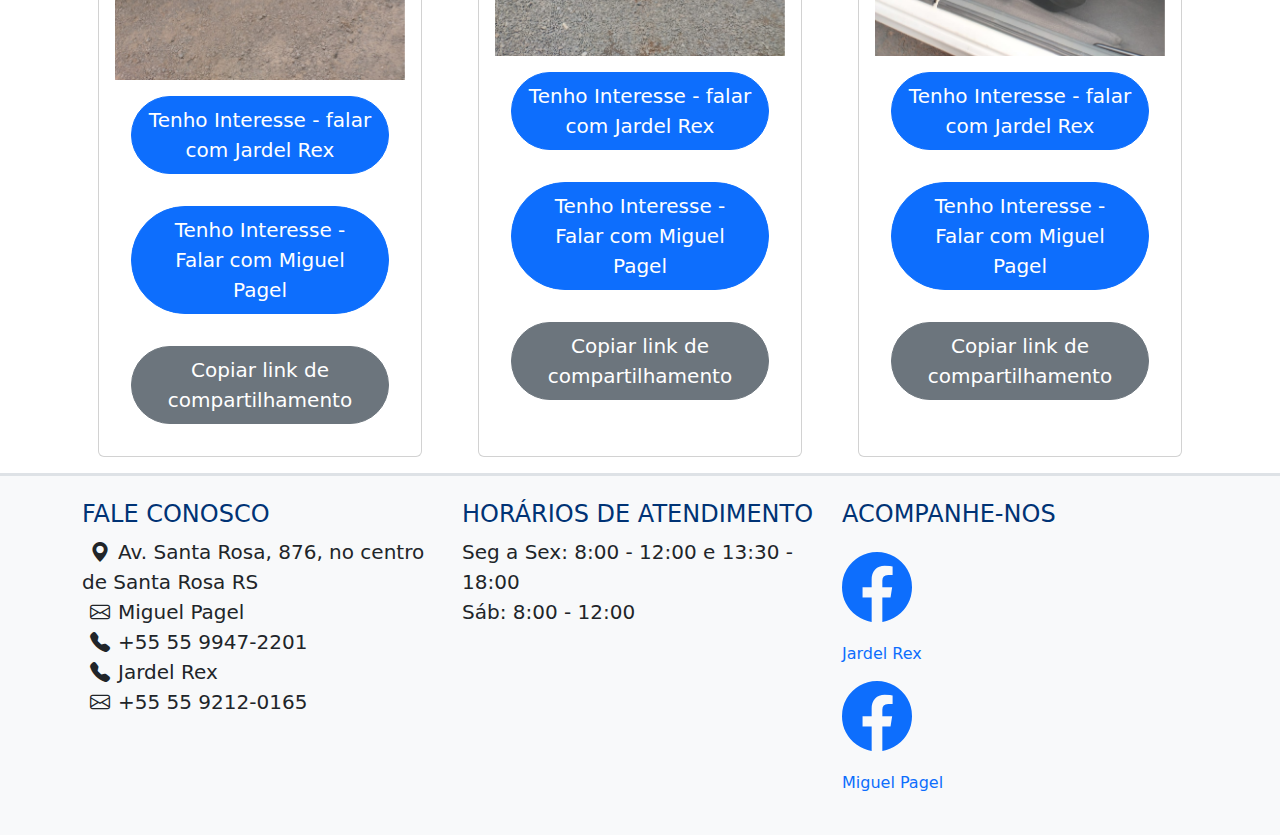
==== commit 33d4613a: "Update estoque.html" ====
--- a/estoque.html
+++ b/estoque.html
@@ -3,12 +3,28 @@
 <head>
     <meta charset="UTF-8">
     <meta name="viewport" content="width=device-width, initial-scale=1.0">
-    <title>Sobre nós - Jr Car</title>
+    <title>Estoque - Jr Car</title>
     <link href="https://cdn.jsdelivr.net/npm/bootstrap@5.3.3/dist/css/bootstrap.min.css" rel="stylesheet" integrity="sha384-QWTKZyjpPEjISv5WaRU9OFeRpok6YctnYmDr5pNlyT2bRjXh0JMhjY6hW+ALEwIH" crossorigin="anonymous">
     <link rel="stylesheet" href="https://cdn.jsdelivr.net/npm/bootstrap-icons@1.11.3/font/bootstrap-icons.min.css">
     <link rel="stylesheet" href="styles.css">
+
+    <style>
+        .highlight {
+            animation: highlight-animation 2s ease-in-out;
+        }
+
+        @keyframes highlight-animation {
+            0% {
+                background-color: #a9b9da;
+            }
+
+            100% {
+                background-color: #f0f0f0;
+            }
+        }
+    </style>
 </head>
-<body>
+<body class="d-flex flex-column min-vh-100">
 
     <header>
         <nav class="navbar navbar-expand-sm" style="background-color: #003375;">
@@ -25,24 +41,556 @@
                 <div id="navbarNav" class="navbar-collapse collapse justify-content-center">
                     <ul class="navbar-nav nav-pills">
                         <li class="nav-item"><a class="nav-link" href="index.html" style="color: #ffffff;">Início</a></li>
-                        <li class="nav-item"><a class="nav-link" href="estoque.html" style="color: #ffffff;">Estoque de veículos</a></li>
-                        <li class="nav-item"><a class="nav-link active" href="sobrenos.html" style="color: #ffffff;">Sobre nós</a></li>
+                        <li class="nav-item"><a class="nav-link active" href="estoque.html" style="color: #ffffff;">Estoque de veículos</a></li>
+                        <li class="nav-item"><a class="nav-link" href="sobrenos.html" style="color: #ffffff;">Sobre nós</a></li>
                     </ul>
                 </div>
             </div>
         </nav>
     </header>
-    
+
 
 
     <main class="flex-grow-1">
-        <div class="h2 m-5" style="color: #003375;">Sobre Nós</div>
-
-        <div class="h5 m-5" style="color: #003375;">Há 14 anos, a JR Car atua como uma referência em venda de veículos na cidade de Santa Rosa, localizada na Av. Santa Rosa, 876, no centro da cidade. Somos uma das únicas lojas na região que oferece financiamento próprio, sem consulta ao CPF, facilitando o acesso ao seu veículo ideal. Nossos negócios são feitos com 50% de entrada e o saldo em até 24 vezes na promissória – nossa principal forma de venda, que atrai clientes pela praticidade e condições acessíveis.</div>
-
-        <img src="jr car 2.jpeg" alt="Jr Car" class="img-fluid">
-
-        <img src="jr car 3.jpeg" alt="Jr Car" class="img-fluid">
+        <div class="h2 m-5" style="color: #003375;">Estoque de Veículos</div>
+
+        <div class="container">
+            <div class="row">
+                <div id="s10-1997" class="col-md-4 d-flex justify-content-center">
+                    <div class="card m-3" style="width: 22rem; transition: background-color 0.3s ease;"
+                        onmouseover="this.style.backgroundColor='#a9b9da'"
+                        onmouseout="this.style.backgroundColor='#f0f0f0'">
+                        <div class="card-body">
+                            <h3 class="card-title fs-2" style="color: #003375;">S10 1997</h3>
+
+                            <h6 class="card-subtitle fs-5" style="color: #003375;">Motor 2.2 a gasolina, 8 válvula, 6 lugar, completa</h6>
+
+                            <div id="carouselFocus12" class="carousel slide mt-3">
+                                <div class="carousel-inner">
+                                    <div class="carousel-item active">
+                                        <img src="./s10 1997/s10 1997 1.jpeg"
+                                            class="d-block w-100 carousel-image" alt="Imagem 1">
+                                    </div>
+
+                                    <div class="carousel-item">
+                                        <img src="./s10 1997/s10 1997 2.jpeg"
+                                            class="d-block w-100 carousel-image" alt="Imagem 2">
+                                    </div>
+
+                                    <div class="carousel-item">
+                                        <img src="./s10 1997/s10 1997 3.jpeg"
+                                            class="d-block w-100 carousel-image" alt="Imagem 3">
+                                    </div>
+
+                                    <div class="carousel-item">
+                                        <img src="./s10 1997/s10 1997 4.jpeg"
+                                            class="d-block w-100 carousel-image" alt="Imagem 4">
+                                    </div>
+
+                                </div>
+
+                                <button class="carousel-control-prev" type="button" data-bs-target="#carouselFocus12"
+                                    data-bs-slide="prev">
+                                    <span class="carousel-control-prev-icon" aria-hidden="true"></span>
+                                    <span class="visually-hidden">Anterior</span>
+                                </button>
+
+                                <button class="carousel-control-next" type="button" data-bs-target="#carouselFocus12"
+                                    data-bs-slide="next">
+                                    <span class="carousel-control-next-icon" aria-hidden="true"></span>
+                                    <span class="visually-hidden">Próximo</span>
+                                </button>
+                            </div>
+
+                            <div class="d-flex justify-content-center flex-column">
+                                <a href="https://wa.me/+555592120165" target="_blank">
+                                    <button type="button" class="btn btn-primary rounded-pill m-3 btn-lg">Tenho
+                                        Interesse - falar com Jardel Rex</button>
+                                </a>
+
+                                <a href="https://wa.me/+555599472201" target="_blank">
+                                    <button type="button" class="btn btn-primary rounded-pill m-3 btn-lg">Tenho
+                                        Interesse - Falar com Miguel Pagel</button>
+                                </a>
+                            </div>
+
+                            <div class="d-flex justify-content-center">
+                                <button type="button" class="btn btn-secondary rounded-pill m-3 btn-lg"
+                                    onclick="compartilharLink12()">Copiar link de compartilhamento
+                                </button>
+                            </div>
+                        </div>
+                    </div>
+                </div>
+
+                <script>
+                    function compartilharLink12() {
+                        const url = window.location.origin + window.location.pathname + '#s10-1997';
+                        if (navigator.share) {
+                            navigator.share({
+                                title: 'Chevrolet S10 1997',
+                                text: 'Confira este carro incrível disponível no nosso site!',
+                                url: url
+                            }).then(() => {
+                                console.log('Compartilhamento bem-sucedido');
+                            }).catch(err => {
+                                console.error('Erro ao compartilhar:', err);
+                            });
+                        } else {
+                            navigator.clipboard.writeText(url).then(() => {
+                                alert('Link copiado para a área de transferência!');
+                            }).catch(err => {
+                                console.error('Erro ao copiar o link:', err);
+                            });
+                        }
+                    }
+                </script>
+
+
+
+                <div id="captiva-2011" class="col-md-4 d-flex justify-content-center">
+                    <div class="card m-3" style="width: 22rem; transition: background-color 0.3s ease;"
+                        onmouseover="this.style.backgroundColor='#a9b9da'" onmouseout="this.style.backgroundColor='#f0f0f0'">
+                        <div class="card-body">
+                            <h3 class="card-title fs-2" style="color: #003375;">Captiva 2011</h3>
+
+                            <h6 class="card-subtitle fs-5" style="color: #003375;">Motor v6, completa</h6>
+
+                            <div id="carouselFocus10" class="carousel slide mt-3">
+                                <div class="carousel-inner">
+                                    <div class="carousel-item active">
+                                        <img src="./captiva 2011/captiva 2011 1.jpeg" class="d-block w-100 carousel-image" alt="Imagem 1">
+                                    </div>
+
+                                    <div class="carousel-item">
+                                        <img src="./captiva 2011/captiva 2011 2.jpeg" class="d-block w-100 carousel-image" alt="Imagem 2">
+                                    </div>
+
+                                    <div class="carousel-item">
+                                        <img src="./captiva 2011/captiva 2011 3.jpeg" class="d-block w-100 carousel-image" alt="Imagem 3">
+                                    </div>
+
+                                    <div class="carousel-item">
+                                        <img src="./captiva 2011/captiva 2011 4.jpeg" class="d-block w-100 carousel-image" alt="Imagem 4">
+                                    </div>
+
+                                    <div class="carousel-item">
+                                        <img src="./captiva 2011/captiva 2011 5.jpeg" class="d-block w-100 carousel-image" alt="Imagem 5">
+                                    </div>
+
+                                </div>
+
+                                <button class="carousel-control-prev" type="button" data-bs-target="#carouselFocus10"
+                                    data-bs-slide="prev">
+                                    <span class="carousel-control-prev-icon" aria-hidden="true"></span>
+                                    <span class="visually-hidden">Anterior</span>
+                                </button>
+
+                                <button class="carousel-control-next" type="button" data-bs-target="#carouselFocus10"
+                                    data-bs-slide="next">
+                                    <span class="carousel-control-next-icon" aria-hidden="true"></span>
+                                    <span class="visually-hidden">Próximo</span>
+                                </button>
+                            </div>
+
+                            <div class="d-flex justify-content-center flex-column">
+                                <a href="https://wa.me/+555592120165" target="_blank">
+                                    <button type="button" class="btn btn-primary rounded-pill m-3 btn-lg">Tenho
+                                        Interesse - falar com Jardel Rex</button>
+                                </a>
+
+                                <a href="https://wa.me/+555599472201" target="_blank">
+                                    <button type="button" class="btn btn-primary rounded-pill m-3 btn-lg">Tenho
+                                        Interesse - Falar com Miguel Pagel</button>
+                                </a>
+                            </div>
+
+                            <div class="d-flex justify-content-center">
+                                <button type="button" class="btn btn-secondary rounded-pill m-3 btn-lg"
+                                    onclick="compartilharLink10()">Copiar link de compartilhamento
+                                </button>
+                            </div>
+                        </div>
+                    </div>
+                </div>
+
+                <script>
+                    function compartilharLink10() {
+                        const url = window.location.origin + window.location.pathname + '#captiva-2011';
+                        if (navigator.share) {
+                            navigator.share({
+                                url: url
+                            }).then(() => {
+                                console.log('Compartilhamento bem-sucedido');
+                            }).catch(err => {
+                                console.error('Erro ao compartilhar:', err);
+                            });
+                        } else {
+                            navigator.clipboard.writeText(url).then(() => {
+                                alert('Link copiado para a área de transferência!');
+                            }).catch(err => {
+                                console.error('Erro ao copiar o link:', err);
+                            });
+                        }
+                    }
+                </script>
+
+
+
+                <div id="polo-2003" class="col-md-4 d-flex justify-content-center">
+                    <div class="card m-3" style="width: 22rem; transition: background-color 0.3s ease;"
+                        onmouseover="this.style.backgroundColor='#a9b9da'" onmouseout="this.style.backgroundColor='#f0f0f0'">
+                        <div class="card-body">
+                            <h3 class="card-title fs-2" style="color: #003375;">Polo 2003</h3>
+
+                            <h6 class="card-subtitle fs-5" style="color: #003375;">Motor 1.6 v8, completo, com suspensão a rosca legalizado baixo</h6>
+
+                            <div id="carouselFocus11" class="carousel slide mt-3">
+                                <div class="carousel-inner">
+                                    <div class="carousel-item active">
+                                        <img src="./polo 2003/polo 2003 1.jpeg" class="d-block w-100 carousel-image" alt="Imagem 1">
+                                    </div>
+
+                                    <div class="carousel-item">
+                                        <img src="./polo 2003/polo 2003 2.jpeg" class="d-block w-100 carousel-image" alt="Imagem 2">
+                                    </div>
+
+                                    <div class="carousel-item">
+                                        <img src="./polo 2003/polo 2003 3.jpeg" class="d-block w-100 carousel-image" alt="Imagem 3">
+                                    </div>
+
+                                    <div class="carousel-item">
+                                        <img src="./polo 2003/polo 2003 4.jpeg" class="d-block w-100 carousel-image" alt="Imagem 4">
+                                    </div>
+
+                                    <div class="carousel-item">
+                                        <img src="./polo 2003/polo 2003 5.jpeg" class="d-block w-100 carousel-image" alt="Imagem 5">
+                                    </div>
+
+                                </div>
+
+                                <button class="carousel-control-prev" type="button" data-bs-target="#carouselFocus11"
+                                    data-bs-slide="prev">
+                                    <span class="carousel-control-prev-icon" aria-hidden="true"></span>
+                                    <span class="visually-hidden">Anterior</span>
+                                </button>
+
+                                <button class="carousel-control-next" type="button" data-bs-target="#carouselFocus11"
+                                    data-bs-slide="next">
+                                    <span class="carousel-control-next-icon" aria-hidden="true"></span>
+                                    <span class="visually-hidden">Próximo</span>
+                                </button>
+                            </div>
+
+                            <div class="d-flex justify-content-center flex-column">
+                                <a href="https://wa.me/+555592120165" target="_blank">
+                                    <button type="button" class="btn btn-primary rounded-pill m-3 btn-lg">Tenho
+                                        Interesse - falar com Jardel Rex</button>
+                                </a>
+
+                                <a href="https://wa.me/+555599472201" target="_blank">
+                                    <button type="button" class="btn btn-primary rounded-pill m-3 btn-lg">Tenho
+                                        Interesse - Falar com Miguel Pagel</button>
+                                </a>
+                            </div>
+
+                            <div class="d-flex justify-content-center">
+                                <button type="button" class="btn btn-secondary rounded-pill m-3 btn-lg"
+                                    onclick="compartilharLink11()">Copiar link de compartilhamento
+                                </button>
+                            </div>
+                        </div>
+                    </div>
+                </div>
+
+                <script>
+                    function compartilharLink11() {
+                        const url = window.location.origin + window.location.pathname + '#polo-2003';
+                        if (navigator.share) {
+                            navigator.share({
+                                url: url
+                            }).then(() => {
+                                console.log('Compartilhamento bem-sucedido');
+                            }).catch(err => {
+                                console.error('Erro ao compartilhar:', err);
+                            });
+                        } else {
+                            navigator.clipboard.writeText(url).then(() => {
+                                alert('Link copiado para a área de transferência!');
+                            }).catch(err => {
+                                console.error('Erro ao copiar o link:', err);
+                            });
+                        }
+                    }
+                </script>
+
+
+
+                <div id="golf-2000" class="col-md-4 d-flex justify-content-center">
+                    <div class="card m-3" style="width: 22rem; transition: background-color 0.3s ease;"
+                        onmouseover="this.style.backgroundColor='#a9b9da'" onmouseout="this.style.backgroundColor='#f0f0f0'">
+                        <div class="card-body">
+                            <h3 class="card-title fs-2" style="color: #003375;">Golf 2000</h3>
+
+                            <h6 class="card-subtitle fs-5" style="color: #003375;">Motor 2.0 motor nacional completo</h6>
+
+                            <div id="carouselFocus12" class="carousel slide mt-3">
+                                <div class="carousel-inner">
+                                    <div class="carousel-item active">
+                                        <img src="./golf 2000/golf 2000 1.jpeg" class="d-block w-100 carousel-image" alt="Imagem 1">
+                                    </div>
+
+                                    <div class="carousel-item">
+                                        <img src="./golf 2000/golf 2000 2.jpeg" class="d-block w-100 carousel-image" alt="Imagem 2">
+                                    </div>
+
+                                    <div class="carousel-item">
+                                        <img src="./golf 2000/golf 2000 3.jpeg" class="d-block w-100 carousel-image" alt="Imagem 3">
+                                    </div>
+
+                                </div>
+
+                                <button class="carousel-control-prev" type="button" data-bs-target="#carouselFocus12"
+                                    data-bs-slide="prev">
+                                    <span class="carousel-control-prev-icon" aria-hidden="true"></span>
+                                    <span class="visually-hidden">Anterior</span>
+                                </button>
+
+                                <button class="carousel-control-next" type="button" data-bs-target="#carouselFocus12"
+                                    data-bs-slide="next">
+                                    <span class="carousel-control-next-icon" aria-hidden="true"></span>
+                                    <span class="visually-hidden">Próximo</span>
+                                </button>
+                            </div>
+
+                            <div class="d-flex justify-content-center flex-column">
+                                <a href="https://wa.me/+555592120165" target="_blank">
+                                    <button type="button" class="btn btn-primary rounded-pill m-3 btn-lg">Tenho
+                                        Interesse - falar com Jardel Rex</button>
+                                </a>
+
+                                <a href="https://wa.me/+555599472201" target="_blank">
+                                    <button type="button" class="btn btn-primary rounded-pill m-3 btn-lg">Tenho
+                                        Interesse - Falar com Miguel Pagel</button>
+                                </a>
+                            </div>
+
+                            <div class="d-flex justify-content-center">
+                                <button type="button" class="btn btn-secondary rounded-pill m-3 btn-lg"
+                                    onclick="compartilharLink12()">Copiar link de compartilhamento
+                                </button>
+                            </div>
+                        </div>
+                    </div>
+                </div>
+
+                <script>
+                    function compartilharLink12() {
+                        const url = window.location.origin + window.location.pathname + '#golf-2000';
+                        if (navigator.share) {
+                            navigator.share({
+                                url: url
+                            }).then(() => {
+                                console.log('Compartilhamento bem-sucedido');
+                            }).catch(err => {
+                                console.error('Erro ao compartilhar:', err);
+                            });
+                        } else {
+                            navigator.clipboard.writeText(url).then(() => {
+                                alert('Link copiado para a área de transferência!');
+                            }).catch(err => {
+                                console.error('Erro ao copiar o link:', err);
+                            });
+                        }
+                    }
+                </script>
+
+
+
+                <div id="uno-2011" class="col-md-4 d-flex justify-content-center">
+                    <div class="card m-3" style="width: 22rem; transition: background-color 0.3s ease;"
+                        onmouseover="this.style.backgroundColor='#a9b9da'" onmouseout="this.style.backgroundColor='#f0f0f0'">
+                        <div class="card-body">
+                            <h3 class="card-title fs-2" style="color: #003375;">Uno 2011</h3>
+
+                            <h6 class="card-subtitle fs-5" style="color: #003375;">Básico motor 1.0</h6>
+
+                            <div id="carouselFocus13" class="carousel slide mt-3">
+                                <div class="carousel-inner">
+                                    <div class="carousel-item active">
+                                        <img src="./uno 2011/uno 2011 1.jpeg" class="d-block w-100 carousel-image" alt="Imagem 1">
+                                    </div>
+
+                                    <div class="carousel-item">
+                                        <img src="./uno 2011/uno 2011 2.jpeg" class="d-block w-100 carousel-image" alt="Imagem 2">
+                                    </div>
+
+                                    <div class="carousel-item">
+                                        <img src="./uno 2011/uno 2011 3.jpeg" class="d-block w-100 carousel-image" alt="Imagem 3">
+                                    </div>
+
+                                    <div class="carousel-item">
+                                        <img src="./uno 2011/uno 2011 4.jpeg" class="d-block w-100 carousel-image" alt="Imagem 3">
+                                    </div>
+
+                                </div>
+
+                                <button class="carousel-control-prev" type="button" data-bs-target="#carouselFocus13"
+                                    data-bs-slide="prev">
+                                    <span class="carousel-control-prev-icon" aria-hidden="true"></span>
+                                    <span class="visually-hidden">Anterior</span>
+                                </button>
+
+                                <button class="carousel-control-next" type="button" data-bs-target="#carouselFocus13"
+                                    data-bs-slide="next">
+                                    <span class="carousel-control-next-icon" aria-hidden="true"></span>
+                                    <span class="visually-hidden">Próximo</span>
+                                </button>
+                            </div>
+
+                            <div class="d-flex justify-content-center flex-column">
+                                <a href="https://wa.me/+555592120165" target="_blank">
+                                    <button type="button" class="btn btn-primary rounded-pill m-3 btn-lg">Tenho
+                                        Interesse - falar com Jardel Rex</button>
+                                </a>
+
+                                <a href="https://wa.me/+555599472201" target="_blank">
+                                    <button type="button" class="btn btn-primary rounded-pill m-3 btn-lg">Tenho
+                                        Interesse - Falar com Miguel Pagel</button>
+                                </a>
+                            </div>
+
+                            <div class="d-flex justify-content-center">
+                                <button type="button" class="btn btn-secondary rounded-pill m-3 btn-lg"
+                                    onclick="compartilharLink13()">Copiar link de compartilhamento
+                                </button>
+                            </div>
+                        </div>
+                    </div>
+                </div>
+
+                <script>
+                    function compartilharLink13() {
+                        const url = window.location.origin + window.location.pathname + '#uno-2011';
+                        if (navigator.share) {
+                            navigator.share({
+                                url: url
+                            }).then(() => {
+                                console.log('Compartilhamento bem-sucedido');
+                            }).catch(err => {
+                                console.error('Erro ao compartilhar:', err);
+                            });
+                        } else {
+                            navigator.clipboard.writeText(url).then(() => {
+                                alert('Link copiado para a área de transferência!');
+                            }).catch(err => {
+                                console.error('Erro ao copiar o link:', err);
+                            });
+                        }
+                    }
+                </script>
+
+
+
+                <div id="gol-2011" class="col-md-4 d-flex justify-content-center">
+                    <div class="card m-3" style="width: 22rem; transition: background-color 0.3s ease;"
+                        onmouseover="this.style.backgroundColor='#a9b9da'" onmouseout="this.style.backgroundColor='#f0f0f0'">
+                        <div class="card-body">
+                            <h3 class="card-title fs-2" style="color: #003375;">Gol 2011</h3>
+
+                            <h6 class="card-subtitle fs-5" style="color: #003375;">Com ar e vidro motor 1.0</h6>
+
+                            <div id="carouselFocus14" class="carousel slide mt-3">
+                                <div class="carousel-inner">
+                                    <div class="carousel-item active">
+                                        <img src="./gol 2011/gol 2011 1.jpeg" class="d-block w-100 carousel-image" alt="Imagem 1">
+                                    </div>
+
+                                    <div class="carousel-item">
+                                        <img src="./gol 2011/gol 2011 2.jpeg" class="d-block w-100 carousel-image" alt="Imagem 2">
+                                    </div>
+
+                                    <div class="carousel-item">
+                                        <img src="./gol 2011/gol 2011 3.jpeg" class="d-block w-100 carousel-image" alt="Imagem 3">
+                                    </div>
+
+                                    <div class="carousel-item">
+                                        <img src="./gol 2011/gol 2011 4.jpeg" class="d-block w-100 carousel-image" alt="Imagem 3">
+                                    </div>
+
+                                    <div class="carousel-item">
+                                        <img src="./gol 2011/gol 2011 5.jpeg" class="d-block w-100 carousel-image" alt="Imagem 3">
+                                    </div>
+
+                                </div>
+
+                                <button class="carousel-control-prev" type="button" data-bs-target="#carouselFocus14"
+                                    data-bs-slide="prev">
+                                    <span class="carousel-control-prev-icon" aria-hidden="true"></span>
+                                    <span class="visually-hidden">Anterior</span>
+                                </button>
+
+                                <button class="carousel-control-next" type="button" data-bs-target="#carouselFocus14"
+                                    data-bs-slide="next">
+                                    <span class="carousel-control-next-icon" aria-hidden="true"></span>
+                                    <span class="visually-hidden">Próximo</span>
+                                </button>
+                            </div>
+
+                            <div class="d-flex justify-content-center flex-column">
+                                <a href="https://wa.me/+555592120165" target="_blank">
+                                    <button type="button" class="btn btn-primary rounded-pill m-3 btn-lg">Tenho
+                                        Interesse - falar com Jardel Rex</button>
+                                </a>
+
+                                <a href="https://wa.me/+555599472201" target="_blank">
+                                    <button type="button" class="btn btn-primary rounded-pill m-3 btn-lg">Tenho
+                                        Interesse - Falar com Miguel Pagel</button>
+                                </a>
+                            </div>
+
+                            <div class="d-flex justify-content-center">
+                                <button type="button" class="btn btn-secondary rounded-pill m-3 btn-lg"
+                                    onclick="compartilharLink14()">Copiar link de compartilhamento
+                                </button>
+                            </div>
+                        </div>
+                    </div>
+                </div>
+
+                <script>
+                    function compartilharLink14() {
+                        const url = window.location.origin + window.location.pathname + '#gol-2011';
+                        if (navigator.share) {
+                            navigator.share({
+                                url: url
+                            }).then(() => {
+                                console.log('Compartilhamento bem-sucedido');
+                            }).catch(err => {
+                                console.error('Erro ao compartilhar:', err);
+                            });
+                        } else {
+                            navigator.clipboard.writeText(url).then(() => {
+                                alert('Link copiado para a área de transferência!');
+                            }).catch(err => {
+                                console.error('Erro ao copiar o link:', err);
+                            });
+                        }
+                    }
+                </script>
+
+                <div class="modal fade" id="zoomModal" tabindex="-1" aria-labelledby="zoomModalLabel"
+                    aria-hidden="true">
+                    <div class="modal-dialog modal-dialog-centered">
+                        <div class="modal-content">
+                            <div class="modal-body p-0">
+                                <img id="zoomImage" src="" class="img-fluid" alt="Imagem ampliada">
+                            </div>
+                        </div>
+                    </div>
+                </div>
+            </div>
+        </div>
     </main>
 
     <a href="https://wa.me/+555599472201" class="whatsapp-icon" target="_blank" title="Fale conosco no WhatsApp">
@@ -82,6 +630,30 @@
         </div>
     </footer>
 
+    <script>
+        document.addEventListener('click', function (event) {
+            if (event.target.classList.contains('carousel-image')) {
+                const zoomImage = document.getElementById('zoomImage');
+                zoomImage.src = event.target.src;
+                const zoomModal = new bootstrap.Modal(document.getElementById('zoomModal'));
+                zoomModal.show();
+            }
+        });
+
+        document.addEventListener('DOMContentLoaded', () => {
+            const hash = window.location.hash;
+            if (hash) {
+                const targetElement = document.querySelector(hash);
+                if (targetElement) {
+                    targetElement.classList.add('highlight');
+                    setTimeout(() => {
+                        targetElement.classList.remove('highlight');
+                    }, 2000);
+                }
+            }
+        });
+    </script>
+
     <script src="https://cdn.jsdelivr.net/npm/bootstrap@5.3.3/dist/js/bootstrap.bundle.min.js" integrity="sha384-YvpcrYf0tY3lHB60NNkmXc5s9fDVZLESaAA55NDzOxhy9GkcIdslK1eN7N6jIeHz" crossorigin="anonymous"></script>
 </body>
 </html>
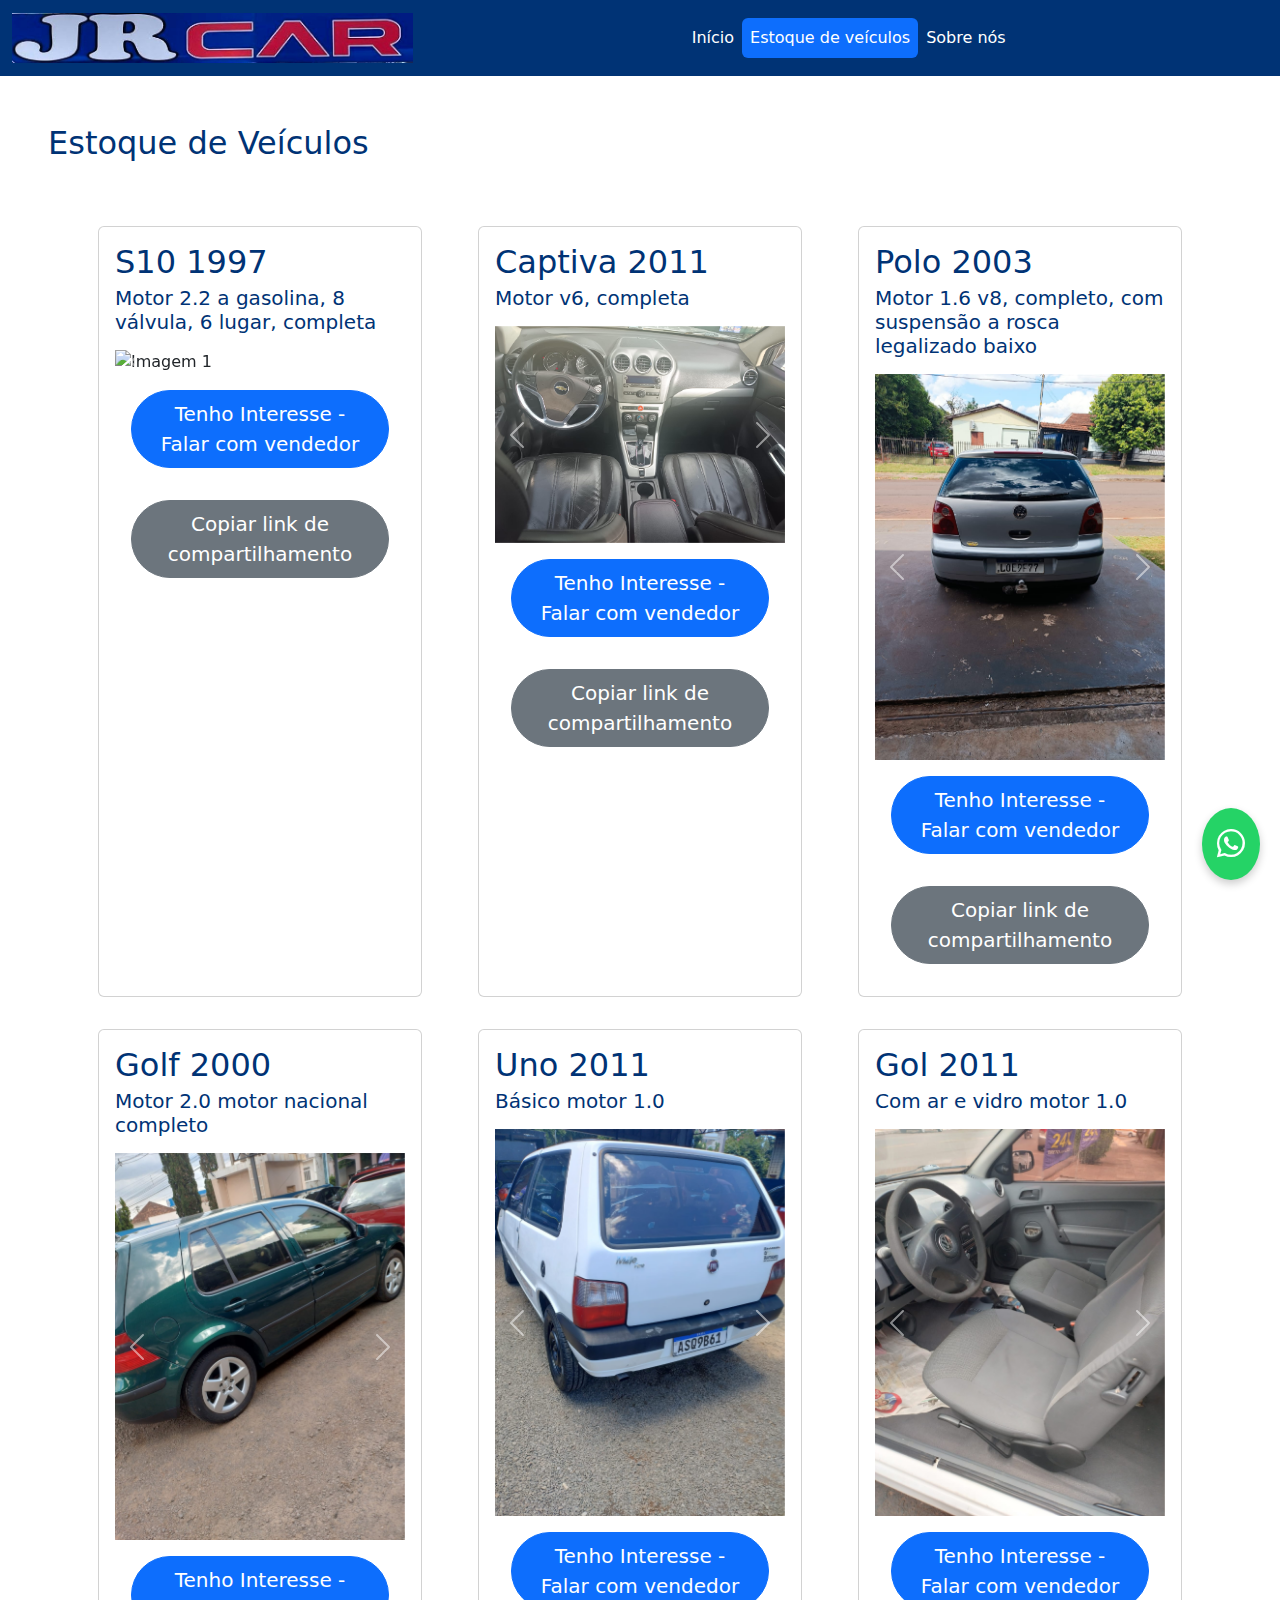
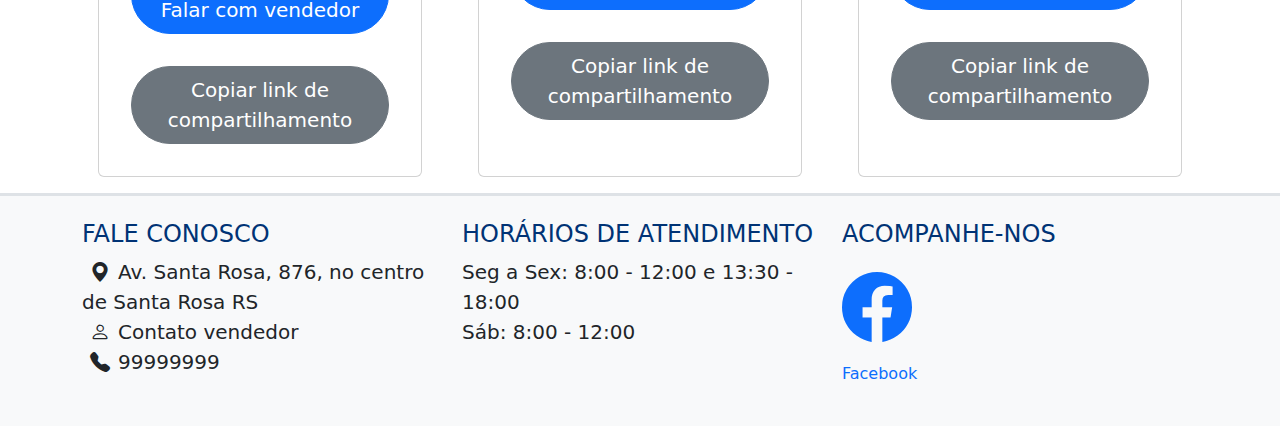
==== commit d7c482b3: "Update estoque.html" ====
--- a/estoque.html
+++ b/estoque.html
@@ -103,14 +103,9 @@
                             </div>
 
                             <div class="d-flex justify-content-center flex-column">
-                                <a href="https://wa.me/+555592120165" target="_blank">
+                                <a href="https://whatsapp.com" target="_blank">
                                     <button type="button" class="btn btn-primary rounded-pill m-3 btn-lg">Tenho
-                                        Interesse - falar com Jardel Rex</button>
-                                </a>
-
-                                <a href="https://wa.me/+555599472201" target="_blank">
-                                    <button type="button" class="btn btn-primary rounded-pill m-3 btn-lg">Tenho
-                                        Interesse - Falar com Miguel Pagel</button>
+                                        Interesse - Falar com vendedor</button>
                                 </a>
                             </div>
 
@@ -194,14 +189,9 @@
                             </div>
 
                             <div class="d-flex justify-content-center flex-column">
-                                <a href="https://wa.me/+555592120165" target="_blank">
+                                <a href="https://whatsapp.com" target="_blank">
                                     <button type="button" class="btn btn-primary rounded-pill m-3 btn-lg">Tenho
-                                        Interesse - falar com Jardel Rex</button>
-                                </a>
-
-                                <a href="https://wa.me/+555599472201" target="_blank">
-                                    <button type="button" class="btn btn-primary rounded-pill m-3 btn-lg">Tenho
-                                        Interesse - Falar com Miguel Pagel</button>
+                                        Interesse - Falar com vendedor</button>
                                 </a>
                             </div>
 
@@ -283,14 +273,9 @@
                             </div>
 
                             <div class="d-flex justify-content-center flex-column">
-                                <a href="https://wa.me/+555592120165" target="_blank">
+                                <a href="https://whatsapp.com" target="_blank">
                                     <button type="button" class="btn btn-primary rounded-pill m-3 btn-lg">Tenho
-                                        Interesse - falar com Jardel Rex</button>
-                                </a>
-
-                                <a href="https://wa.me/+555599472201" target="_blank">
-                                    <button type="button" class="btn btn-primary rounded-pill m-3 btn-lg">Tenho
-                                        Interesse - Falar com Miguel Pagel</button>
+                                        Interesse - Falar com vendedor</button>
                                 </a>
                             </div>
 
@@ -364,14 +349,9 @@
                             </div>
 
                             <div class="d-flex justify-content-center flex-column">
-                                <a href="https://wa.me/+555592120165" target="_blank">
+                                <a href="https://whatsapp.com" target="_blank">
                                     <button type="button" class="btn btn-primary rounded-pill m-3 btn-lg">Tenho
-                                        Interesse - falar com Jardel Rex</button>
-                                </a>
-
-                                <a href="https://wa.me/+555599472201" target="_blank">
-                                    <button type="button" class="btn btn-primary rounded-pill m-3 btn-lg">Tenho
-                                        Interesse - Falar com Miguel Pagel</button>
+                                        Interesse - Falar com vendedor</button>
                                 </a>
                             </div>
 
@@ -449,14 +429,9 @@
                             </div>
 
                             <div class="d-flex justify-content-center flex-column">
-                                <a href="https://wa.me/+555592120165" target="_blank">
+                                <a href="https://whatsapp.com" target="_blank">
                                     <button type="button" class="btn btn-primary rounded-pill m-3 btn-lg">Tenho
-                                        Interesse - falar com Jardel Rex</button>
-                                </a>
-
-                                <a href="https://wa.me/+555599472201" target="_blank">
-                                    <button type="button" class="btn btn-primary rounded-pill m-3 btn-lg">Tenho
-                                        Interesse - Falar com Miguel Pagel</button>
+                                        Interesse - Falar com vendedor</button>
                                 </a>
                             </div>
 
@@ -538,14 +513,9 @@
                             </div>
 
                             <div class="d-flex justify-content-center flex-column">
-                                <a href="https://wa.me/+555592120165" target="_blank">
+                                <a href="https://whatsapp.com" target="_blank">
                                     <button type="button" class="btn btn-primary rounded-pill m-3 btn-lg">Tenho
-                                        Interesse - falar com Jardel Rex</button>
-                                </a>
-
-                                <a href="https://wa.me/+555599472201" target="_blank">
-                                    <button type="button" class="btn btn-primary rounded-pill m-3 btn-lg">Tenho
-                                        Interesse - Falar com Miguel Pagel</button>
+                                        Interesse - Falar com vendedor</button>
                                 </a>
                             </div>
 
@@ -593,7 +563,7 @@
         </div>
     </main>
 
-    <a href="https://wa.me/+555599472201" class="whatsapp-icon" target="_blank" title="Fale conosco no WhatsApp">
+    <a href="https://whatsapp.com/" class="whatsapp-icon" target="_blank" title="Fale conosco no WhatsApp">
         <i class="bi bi-whatsapp fs-3"></i>
     </a>
 
@@ -604,10 +574,8 @@
                     <h4 class="text-uppercase" style="color: #003375">Fale Conosco</h4>
                     <ul class="list-unstyled">
                         <li class="text-dark fs-5"><i class="bi bi-geo-alt-fill p-2"></i>Av. Santa Rosa, 876, no centro de Santa Rosa RS</li>
-                        <li class="text-dark fs-5"><i class="bi bi-envelope p-2"></i>Miguel Pagel</li>
-                        <li class="text-dark fs-5"><i class="bi bi-telephone-fill p-2"></i>+55 55 9947-2201</li>
-                        <li class="text-dark fs-5"><i class="bi bi-telephone-fill p-2"></i>Jardel Rex</li>
-                        <li class="text-dark fs-5"><i class="bi bi-envelope p-2"></i>+55 55 9212-0165</li>
+                        <li class="text-dark fs-5"><i class="bi bi-person p-2"></i>Contato vendedor
+                        <li class="text-dark fs-5"><i class="bi bi-telephone-fill p-2"></i>99999999</li>
                     </ul>
                 </div>
 
@@ -619,11 +587,10 @@
                 <div class="col-12 col-lg-4">
                     <h4 class="text-uppercase" style="color: #003375">Acompanhe-nos</h4>
                     <ul class="list-unstyled">
-                        <li><a href="https://www.facebook.com/profile.php?id=100069347302375&mibextid=ZbWKwL"
-                                target="_blank" class="text-decoration-none"><i class="bi bi-facebook"></i><br>Jardel
-                                Rex</a></li>
-                                <li><a href="https://www.facebook.com/anamiguel.pagel"
-                                    target="_blank" class="text-decoration-none"><i class="bi bi-facebook"></i><br>Miguel Pagel</a></li>
+                        <li><a href="https://www.facebook.com/"
+                                target="_blank" class="text-decoration-none"><i class="bi bi-facebook"></i><br>Facebook
+                            </a>
+                        </li>
                     </ul>
                 </div>
             </div>
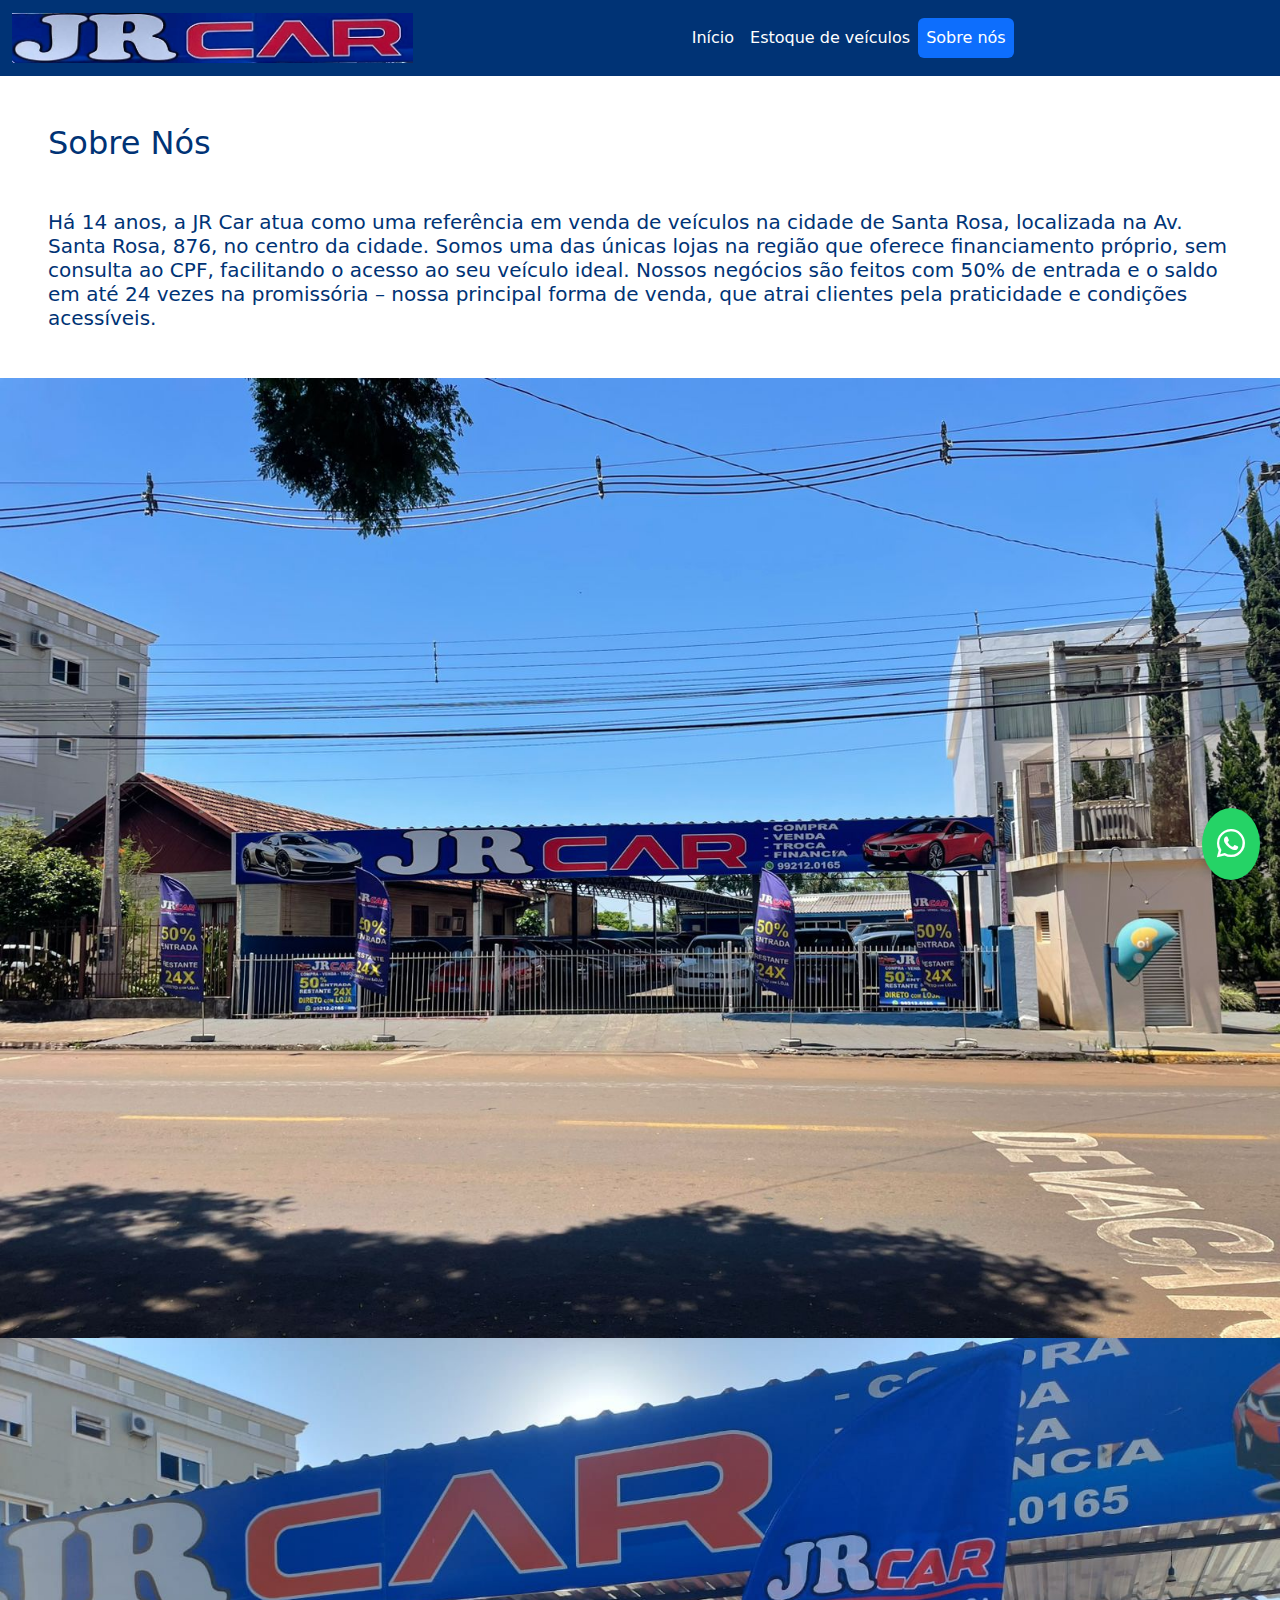
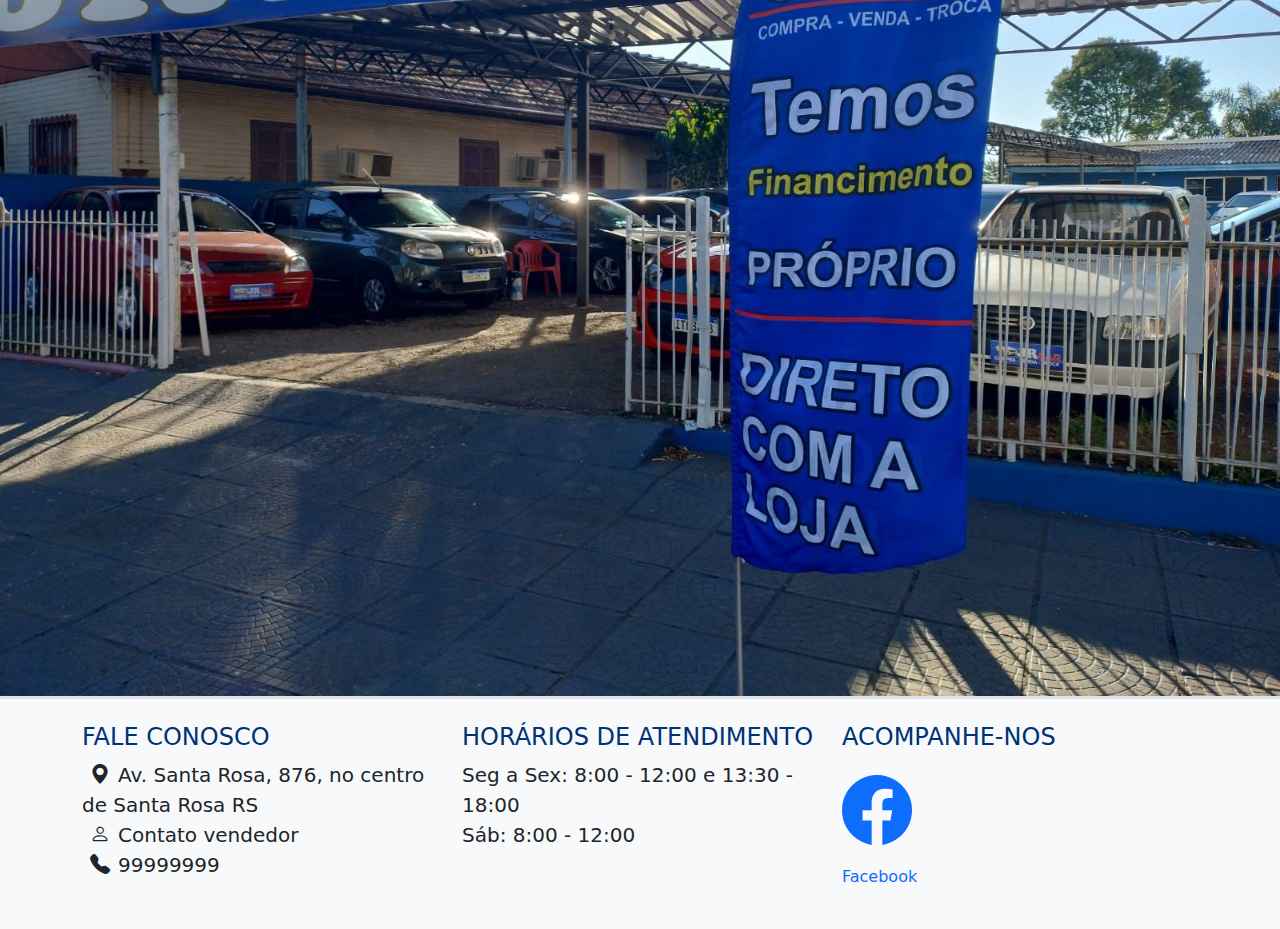
==== commit f9aa60a5: "Update estoque.html" ====
--- a/estoque.html
+++ b/estoque.html
@@ -3,28 +3,12 @@
 <head>
     <meta charset="UTF-8">
     <meta name="viewport" content="width=device-width, initial-scale=1.0">
-    <title>Estoque - Jr Car</title>
+    <title>Sobre nós - Jr Car</title>
     <link href="https://cdn.jsdelivr.net/npm/bootstrap@5.3.3/dist/css/bootstrap.min.css" rel="stylesheet" integrity="sha384-QWTKZyjpPEjISv5WaRU9OFeRpok6YctnYmDr5pNlyT2bRjXh0JMhjY6hW+ALEwIH" crossorigin="anonymous">
     <link rel="stylesheet" href="https://cdn.jsdelivr.net/npm/bootstrap-icons@1.11.3/font/bootstrap-icons.min.css">
     <link rel="stylesheet" href="styles.css">
-
-    <style>
-        .highlight {
-            animation: highlight-animation 2s ease-in-out;
-        }
-
-        @keyframes highlight-animation {
-            0% {
-                background-color: #a9b9da;
-            }
-
-            100% {
-                background-color: #f0f0f0;
-            }
-        }
-    </style>
 </head>
-<body class="d-flex flex-column min-vh-100">
+<body>
 
     <header>
         <nav class="navbar navbar-expand-sm" style="background-color: #003375;">
@@ -41,526 +25,24 @@
                 <div id="navbarNav" class="navbar-collapse collapse justify-content-center">
                     <ul class="navbar-nav nav-pills">
                         <li class="nav-item"><a class="nav-link" href="index.html" style="color: #ffffff;">Início</a></li>
-                        <li class="nav-item"><a class="nav-link active" href="estoque.html" style="color: #ffffff;">Estoque de veículos</a></li>
-                        <li class="nav-item"><a class="nav-link" href="sobrenos.html" style="color: #ffffff;">Sobre nós</a></li>
+                        <li class="nav-item"><a class="nav-link" href="estoque.html" style="color: #ffffff;">Estoque de veículos</a></li>
+                        <li class="nav-item"><a class="nav-link active" href="sobrenos.html" style="color: #ffffff;">Sobre nós</a></li>
                     </ul>
                 </div>
             </div>
         </nav>
     </header>
-
+    
 
 
     <main class="flex-grow-1">
-        <div class="h2 m-5" style="color: #003375;">Estoque de Veículos</div>
+        <div class="h2 m-5" style="color: #003375;">Sobre Nós</div>
 
-        <div class="container">
-            <div class="row">
-                <div id="s10-1997" class="col-md-4 d-flex justify-content-center">
-                    <div class="card m-3" style="width: 22rem; transition: background-color 0.3s ease;"
-                        onmouseover="this.style.backgroundColor='#a9b9da'"
-                        onmouseout="this.style.backgroundColor='#f0f0f0'">
-                        <div class="card-body">
-                            <h3 class="card-title fs-2" style="color: #003375;">S10 1997</h3>
+        <div class="h5 m-5" style="color: #003375;">Há 14 anos, a JR Car atua como uma referência em venda de veículos na cidade de Santa Rosa, localizada na Av. Santa Rosa, 876, no centro da cidade. Somos uma das únicas lojas na região que oferece financiamento próprio, sem consulta ao CPF, facilitando o acesso ao seu veículo ideal. Nossos negócios são feitos com 50% de entrada e o saldo em até 24 vezes na promissória – nossa principal forma de venda, que atrai clientes pela praticidade e condições acessíveis.</div>
 
-                            <h6 class="card-subtitle fs-5" style="color: #003375;">Motor 2.2 a gasolina, 8 válvula, 6 lugar, completa</h6>
+        <img src="jr car 2.jpeg" alt="Jr Car" class="img-fluid">
 
-                            <div id="carouselFocus12" class="carousel slide mt-3">
-                                <div class="carousel-inner">
-                                    <div class="carousel-item active">
-                                        <img src="./s10 1997/s10 1997 1.jpeg"
-                                            class="d-block w-100 carousel-image" alt="Imagem 1">
-                                    </div>
-
-                                    <div class="carousel-item">
-                                        <img src="./s10 1997/s10 1997 2.jpeg"
-                                            class="d-block w-100 carousel-image" alt="Imagem 2">
-                                    </div>
-
-                                    <div class="carousel-item">
-                                        <img src="./s10 1997/s10 1997 3.jpeg"
-                                            class="d-block w-100 carousel-image" alt="Imagem 3">
-                                    </div>
-
-                                    <div class="carousel-item">
-                                        <img src="./s10 1997/s10 1997 4.jpeg"
-                                            class="d-block w-100 carousel-image" alt="Imagem 4">
-                                    </div>
-
-                                </div>
-
-                                <button class="carousel-control-prev" type="button" data-bs-target="#carouselFocus12"
-                                    data-bs-slide="prev">
-                                    <span class="carousel-control-prev-icon" aria-hidden="true"></span>
-                                    <span class="visually-hidden">Anterior</span>
-                                </button>
-
-                                <button class="carousel-control-next" type="button" data-bs-target="#carouselFocus12"
-                                    data-bs-slide="next">
-                                    <span class="carousel-control-next-icon" aria-hidden="true"></span>
-                                    <span class="visually-hidden">Próximo</span>
-                                </button>
-                            </div>
-
-                            <div class="d-flex justify-content-center flex-column">
-                                <a href="https://whatsapp.com" target="_blank">
-                                    <button type="button" class="btn btn-primary rounded-pill m-3 btn-lg">Tenho
-                                        Interesse - Falar com vendedor</button>
-                                </a>
-                            </div>
-
-                            <div class="d-flex justify-content-center">
-                                <button type="button" class="btn btn-secondary rounded-pill m-3 btn-lg"
-                                    onclick="compartilharLink12()">Copiar link de compartilhamento
-                                </button>
-                            </div>
-                        </div>
-                    </div>
-                </div>
-
-                <script>
-                    function compartilharLink12() {
-                        const url = window.location.origin + window.location.pathname + '#s10-1997';
-                        if (navigator.share) {
-                            navigator.share({
-                                title: 'Chevrolet S10 1997',
-                                text: 'Confira este carro incrível disponível no nosso site!',
-                                url: url
-                            }).then(() => {
-                                console.log('Compartilhamento bem-sucedido');
-                            }).catch(err => {
-                                console.error('Erro ao compartilhar:', err);
-                            });
-                        } else {
-                            navigator.clipboard.writeText(url).then(() => {
-                                alert('Link copiado para a área de transferência!');
-                            }).catch(err => {
-                                console.error('Erro ao copiar o link:', err);
-                            });
-                        }
-                    }
-                </script>
-
-
-
-                <div id="captiva-2011" class="col-md-4 d-flex justify-content-center">
-                    <div class="card m-3" style="width: 22rem; transition: background-color 0.3s ease;"
-                        onmouseover="this.style.backgroundColor='#a9b9da'" onmouseout="this.style.backgroundColor='#f0f0f0'">
-                        <div class="card-body">
-                            <h3 class="card-title fs-2" style="color: #003375;">Captiva 2011</h3>
-
-                            <h6 class="card-subtitle fs-5" style="color: #003375;">Motor v6, completa</h6>
-
-                            <div id="carouselFocus10" class="carousel slide mt-3">
-                                <div class="carousel-inner">
-                                    <div class="carousel-item active">
-                                        <img src="./captiva 2011/captiva 2011 1.jpeg" class="d-block w-100 carousel-image" alt="Imagem 1">
-                                    </div>
-
-                                    <div class="carousel-item">
-                                        <img src="./captiva 2011/captiva 2011 2.jpeg" class="d-block w-100 carousel-image" alt="Imagem 2">
-                                    </div>
-
-                                    <div class="carousel-item">
-                                        <img src="./captiva 2011/captiva 2011 3.jpeg" class="d-block w-100 carousel-image" alt="Imagem 3">
-                                    </div>
-
-                                    <div class="carousel-item">
-                                        <img src="./captiva 2011/captiva 2011 4.jpeg" class="d-block w-100 carousel-image" alt="Imagem 4">
-                                    </div>
-
-                                    <div class="carousel-item">
-                                        <img src="./captiva 2011/captiva 2011 5.jpeg" class="d-block w-100 carousel-image" alt="Imagem 5">
-                                    </div>
-
-                                </div>
-
-                                <button class="carousel-control-prev" type="button" data-bs-target="#carouselFocus10"
-                                    data-bs-slide="prev">
-                                    <span class="carousel-control-prev-icon" aria-hidden="true"></span>
-                                    <span class="visually-hidden">Anterior</span>
-                                </button>
-
-                                <button class="carousel-control-next" type="button" data-bs-target="#carouselFocus10"
-                                    data-bs-slide="next">
-                                    <span class="carousel-control-next-icon" aria-hidden="true"></span>
-                                    <span class="visually-hidden">Próximo</span>
-                                </button>
-                            </div>
-
-                            <div class="d-flex justify-content-center flex-column">
-                                <a href="https://whatsapp.com" target="_blank">
-                                    <button type="button" class="btn btn-primary rounded-pill m-3 btn-lg">Tenho
-                                        Interesse - Falar com vendedor</button>
-                                </a>
-                            </div>
-
-                            <div class="d-flex justify-content-center">
-                                <button type="button" class="btn btn-secondary rounded-pill m-3 btn-lg"
-                                    onclick="compartilharLink10()">Copiar link de compartilhamento
-                                </button>
-                            </div>
-                        </div>
-                    </div>
-                </div>
-
-                <script>
-                    function compartilharLink10() {
-                        const url = window.location.origin + window.location.pathname + '#captiva-2011';
-                        if (navigator.share) {
-                            navigator.share({
-                                url: url
-                            }).then(() => {
-                                console.log('Compartilhamento bem-sucedido');
-                            }).catch(err => {
-                                console.error('Erro ao compartilhar:', err);
-                            });
-                        } else {
-                            navigator.clipboard.writeText(url).then(() => {
-                                alert('Link copiado para a área de transferência!');
-                            }).catch(err => {
-                                console.error('Erro ao copiar o link:', err);
-                            });
-                        }
-                    }
-                </script>
-
-
-
-                <div id="polo-2003" class="col-md-4 d-flex justify-content-center">
-                    <div class="card m-3" style="width: 22rem; transition: background-color 0.3s ease;"
-                        onmouseover="this.style.backgroundColor='#a9b9da'" onmouseout="this.style.backgroundColor='#f0f0f0'">
-                        <div class="card-body">
-                            <h3 class="card-title fs-2" style="color: #003375;">Polo 2003</h3>
-
-                            <h6 class="card-subtitle fs-5" style="color: #003375;">Motor 1.6 v8, completo, com suspensão a rosca legalizado baixo</h6>
-
-                            <div id="carouselFocus11" class="carousel slide mt-3">
-                                <div class="carousel-inner">
-                                    <div class="carousel-item active">
-                                        <img src="./polo 2003/polo 2003 1.jpeg" class="d-block w-100 carousel-image" alt="Imagem 1">
-                                    </div>
-
-                                    <div class="carousel-item">
-                                        <img src="./polo 2003/polo 2003 2.jpeg" class="d-block w-100 carousel-image" alt="Imagem 2">
-                                    </div>
-
-                                    <div class="carousel-item">
-                                        <img src="./polo 2003/polo 2003 3.jpeg" class="d-block w-100 carousel-image" alt="Imagem 3">
-                                    </div>
-
-                                    <div class="carousel-item">
-                                        <img src="./polo 2003/polo 2003 4.jpeg" class="d-block w-100 carousel-image" alt="Imagem 4">
-                                    </div>
-
-                                    <div class="carousel-item">
-                                        <img src="./polo 2003/polo 2003 5.jpeg" class="d-block w-100 carousel-image" alt="Imagem 5">
-                                    </div>
-
-                                </div>
-
-                                <button class="carousel-control-prev" type="button" data-bs-target="#carouselFocus11"
-                                    data-bs-slide="prev">
-                                    <span class="carousel-control-prev-icon" aria-hidden="true"></span>
-                                    <span class="visually-hidden">Anterior</span>
-                                </button>
-
-                                <button class="carousel-control-next" type="button" data-bs-target="#carouselFocus11"
-                                    data-bs-slide="next">
-                                    <span class="carousel-control-next-icon" aria-hidden="true"></span>
-                                    <span class="visually-hidden">Próximo</span>
-                                </button>
-                            </div>
-
-                            <div class="d-flex justify-content-center flex-column">
-                                <a href="https://whatsapp.com" target="_blank">
-                                    <button type="button" class="btn btn-primary rounded-pill m-3 btn-lg">Tenho
-                                        Interesse - Falar com vendedor</button>
-                                </a>
-                            </div>
-
-                            <div class="d-flex justify-content-center">
-                                <button type="button" class="btn btn-secondary rounded-pill m-3 btn-lg"
-                                    onclick="compartilharLink11()">Copiar link de compartilhamento
-                                </button>
-                            </div>
-                        </div>
-                    </div>
-                </div>
-
-                <script>
-                    function compartilharLink11() {
-                        const url = window.location.origin + window.location.pathname + '#polo-2003';
-                        if (navigator.share) {
-                            navigator.share({
-                                url: url
-                            }).then(() => {
-                                console.log('Compartilhamento bem-sucedido');
-                            }).catch(err => {
-                                console.error('Erro ao compartilhar:', err);
-                            });
-                        } else {
-                            navigator.clipboard.writeText(url).then(() => {
-                                alert('Link copiado para a área de transferência!');
-                            }).catch(err => {
-                                console.error('Erro ao copiar o link:', err);
-                            });
-                        }
-                    }
-                </script>
-
-
-
-                <div id="golf-2000" class="col-md-4 d-flex justify-content-center">
-                    <div class="card m-3" style="width: 22rem; transition: background-color 0.3s ease;"
-                        onmouseover="this.style.backgroundColor='#a9b9da'" onmouseout="this.style.backgroundColor='#f0f0f0'">
-                        <div class="card-body">
-                            <h3 class="card-title fs-2" style="color: #003375;">Golf 2000</h3>
-
-                            <h6 class="card-subtitle fs-5" style="color: #003375;">Motor 2.0 motor nacional completo</h6>
-
-                            <div id="carouselFocus12" class="carousel slide mt-3">
-                                <div class="carousel-inner">
-                                    <div class="carousel-item active">
-                                        <img src="./golf 2000/golf 2000 1.jpeg" class="d-block w-100 carousel-image" alt="Imagem 1">
-                                    </div>
-
-                                    <div class="carousel-item">
-                                        <img src="./golf 2000/golf 2000 2.jpeg" class="d-block w-100 carousel-image" alt="Imagem 2">
-                                    </div>
-
-                                    <div class="carousel-item">
-                                        <img src="./golf 2000/golf 2000 3.jpeg" class="d-block w-100 carousel-image" alt="Imagem 3">
-                                    </div>
-
-                                </div>
-
-                                <button class="carousel-control-prev" type="button" data-bs-target="#carouselFocus12"
-                                    data-bs-slide="prev">
-                                    <span class="carousel-control-prev-icon" aria-hidden="true"></span>
-                                    <span class="visually-hidden">Anterior</span>
-                                </button>
-
-                                <button class="carousel-control-next" type="button" data-bs-target="#carouselFocus12"
-                                    data-bs-slide="next">
-                                    <span class="carousel-control-next-icon" aria-hidden="true"></span>
-                                    <span class="visually-hidden">Próximo</span>
-                                </button>
-                            </div>
-
-                            <div class="d-flex justify-content-center flex-column">
-                                <a href="https://whatsapp.com" target="_blank">
-                                    <button type="button" class="btn btn-primary rounded-pill m-3 btn-lg">Tenho
-                                        Interesse - Falar com vendedor</button>
-                                </a>
-                            </div>
-
-                            <div class="d-flex justify-content-center">
-                                <button type="button" class="btn btn-secondary rounded-pill m-3 btn-lg"
-                                    onclick="compartilharLink12()">Copiar link de compartilhamento
-                                </button>
-                            </div>
-                        </div>
-                    </div>
-                </div>
-
-                <script>
-                    function compartilharLink12() {
-                        const url = window.location.origin + window.location.pathname + '#golf-2000';
-                        if (navigator.share) {
-                            navigator.share({
-                                url: url
-                            }).then(() => {
-                                console.log('Compartilhamento bem-sucedido');
-                            }).catch(err => {
-                                console.error('Erro ao compartilhar:', err);
-                            });
-                        } else {
-                            navigator.clipboard.writeText(url).then(() => {
-                                alert('Link copiado para a área de transferência!');
-                            }).catch(err => {
-                                console.error('Erro ao copiar o link:', err);
-                            });
-                        }
-                    }
-                </script>
-
-
-
-                <div id="uno-2011" class="col-md-4 d-flex justify-content-center">
-                    <div class="card m-3" style="width: 22rem; transition: background-color 0.3s ease;"
-                        onmouseover="this.style.backgroundColor='#a9b9da'" onmouseout="this.style.backgroundColor='#f0f0f0'">
-                        <div class="card-body">
-                            <h3 class="card-title fs-2" style="color: #003375;">Uno 2011</h3>
-
-                            <h6 class="card-subtitle fs-5" style="color: #003375;">Básico motor 1.0</h6>
-
-                            <div id="carouselFocus13" class="carousel slide mt-3">
-                                <div class="carousel-inner">
-                                    <div class="carousel-item active">
-                                        <img src="./uno 2011/uno 2011 1.jpeg" class="d-block w-100 carousel-image" alt="Imagem 1">
-                                    </div>
-
-                                    <div class="carousel-item">
-                                        <img src="./uno 2011/uno 2011 2.jpeg" class="d-block w-100 carousel-image" alt="Imagem 2">
-                                    </div>
-
-                                    <div class="carousel-item">
-                                        <img src="./uno 2011/uno 2011 3.jpeg" class="d-block w-100 carousel-image" alt="Imagem 3">
-                                    </div>
-
-                                    <div class="carousel-item">
-                                        <img src="./uno 2011/uno 2011 4.jpeg" class="d-block w-100 carousel-image" alt="Imagem 3">
-                                    </div>
-
-                                </div>
-
-                                <button class="carousel-control-prev" type="button" data-bs-target="#carouselFocus13"
-                                    data-bs-slide="prev">
-                                    <span class="carousel-control-prev-icon" aria-hidden="true"></span>
-                                    <span class="visually-hidden">Anterior</span>
-                                </button>
-
-                                <button class="carousel-control-next" type="button" data-bs-target="#carouselFocus13"
-                                    data-bs-slide="next">
-                                    <span class="carousel-control-next-icon" aria-hidden="true"></span>
-                                    <span class="visually-hidden">Próximo</span>
-                                </button>
-                            </div>
-
-                            <div class="d-flex justify-content-center flex-column">
-                                <a href="https://whatsapp.com" target="_blank">
-                                    <button type="button" class="btn btn-primary rounded-pill m-3 btn-lg">Tenho
-                                        Interesse - Falar com vendedor</button>
-                                </a>
-                            </div>
-
-                            <div class="d-flex justify-content-center">
-                                <button type="button" class="btn btn-secondary rounded-pill m-3 btn-lg"
-                                    onclick="compartilharLink13()">Copiar link de compartilhamento
-                                </button>
-                            </div>
-                        </div>
-                    </div>
-                </div>
-
-                <script>
-                    function compartilharLink13() {
-                        const url = window.location.origin + window.location.pathname + '#uno-2011';
-                        if (navigator.share) {
-                            navigator.share({
-                                url: url
-                            }).then(() => {
-                                console.log('Compartilhamento bem-sucedido');
-                            }).catch(err => {
-                                console.error('Erro ao compartilhar:', err);
-                            });
-                        } else {
-                            navigator.clipboard.writeText(url).then(() => {
-                                alert('Link copiado para a área de transferência!');
-                            }).catch(err => {
-                                console.error('Erro ao copiar o link:', err);
-                            });
-                        }
-                    }
-                </script>
-
-
-
-                <div id="gol-2011" class="col-md-4 d-flex justify-content-center">
-                    <div class="card m-3" style="width: 22rem; transition: background-color 0.3s ease;"
-                        onmouseover="this.style.backgroundColor='#a9b9da'" onmouseout="this.style.backgroundColor='#f0f0f0'">
-                        <div class="card-body">
-                            <h3 class="card-title fs-2" style="color: #003375;">Gol 2011</h3>
-
-                            <h6 class="card-subtitle fs-5" style="color: #003375;">Com ar e vidro motor 1.0</h6>
-
-                            <div id="carouselFocus14" class="carousel slide mt-3">
-                                <div class="carousel-inner">
-                                    <div class="carousel-item active">
-                                        <img src="./gol 2011/gol 2011 1.jpeg" class="d-block w-100 carousel-image" alt="Imagem 1">
-                                    </div>
-
-                                    <div class="carousel-item">
-                                        <img src="./gol 2011/gol 2011 2.jpeg" class="d-block w-100 carousel-image" alt="Imagem 2">
-                                    </div>
-
-                                    <div class="carousel-item">
-                                        <img src="./gol 2011/gol 2011 3.jpeg" class="d-block w-100 carousel-image" alt="Imagem 3">
-                                    </div>
-
-                                    <div class="carousel-item">
-                                        <img src="./gol 2011/gol 2011 4.jpeg" class="d-block w-100 carousel-image" alt="Imagem 3">
-                                    </div>
-
-                                    <div class="carousel-item">
-                                        <img src="./gol 2011/gol 2011 5.jpeg" class="d-block w-100 carousel-image" alt="Imagem 3">
-                                    </div>
-
-                                </div>
-
-                                <button class="carousel-control-prev" type="button" data-bs-target="#carouselFocus14"
-                                    data-bs-slide="prev">
-                                    <span class="carousel-control-prev-icon" aria-hidden="true"></span>
-                                    <span class="visually-hidden">Anterior</span>
-                                </button>
-
-                                <button class="carousel-control-next" type="button" data-bs-target="#carouselFocus14"
-                                    data-bs-slide="next">
-                                    <span class="carousel-control-next-icon" aria-hidden="true"></span>
-                                    <span class="visually-hidden">Próximo</span>
-                                </button>
-                            </div>
-
-                            <div class="d-flex justify-content-center flex-column">
-                                <a href="https://whatsapp.com" target="_blank">
-                                    <button type="button" class="btn btn-primary rounded-pill m-3 btn-lg">Tenho
-                                        Interesse - Falar com vendedor</button>
-                                </a>
-                            </div>
-
-                            <div class="d-flex justify-content-center">
-                                <button type="button" class="btn btn-secondary rounded-pill m-3 btn-lg"
-                                    onclick="compartilharLink14()">Copiar link de compartilhamento
-                                </button>
-                            </div>
-                        </div>
-                    </div>
-                </div>
-
-                <script>
-                    function compartilharLink14() {
-                        const url = window.location.origin + window.location.pathname + '#gol-2011';
-                        if (navigator.share) {
-                            navigator.share({
-                                url: url
-                            }).then(() => {
-                                console.log('Compartilhamento bem-sucedido');
-                            }).catch(err => {
-                                console.error('Erro ao compartilhar:', err);
-                            });
-                        } else {
-                            navigator.clipboard.writeText(url).then(() => {
-                                alert('Link copiado para a área de transferência!');
-                            }).catch(err => {
-                                console.error('Erro ao copiar o link:', err);
-                            });
-                        }
-                    }
-                </script>
-
-                <div class="modal fade" id="zoomModal" tabindex="-1" aria-labelledby="zoomModalLabel"
-                    aria-hidden="true">
-                    <div class="modal-dialog modal-dialog-centered">
-                        <div class="modal-content">
-                            <div class="modal-body p-0">
-                                <img id="zoomImage" src="" class="img-fluid" alt="Imagem ampliada">
-                            </div>
-                        </div>
-                    </div>
-                </div>
-            </div>
-        </div>
+        <img src="jr car 3.jpeg" alt="Jr Car" class="img-fluid">
     </main>
 
     <a href="https://whatsapp.com/" class="whatsapp-icon" target="_blank" title="Fale conosco no WhatsApp">
@@ -597,30 +79,6 @@
         </div>
     </footer>
 
-    <script>
-        document.addEventListener('click', function (event) {
-            if (event.target.classList.contains('carousel-image')) {
-                const zoomImage = document.getElementById('zoomImage');
-                zoomImage.src = event.target.src;
-                const zoomModal = new bootstrap.Modal(document.getElementById('zoomModal'));
-                zoomModal.show();
-            }
-        });
-
-        document.addEventListener('DOMContentLoaded', () => {
-            const hash = window.location.hash;
-            if (hash) {
-                const targetElement = document.querySelector(hash);
-                if (targetElement) {
-                    targetElement.classList.add('highlight');
-                    setTimeout(() => {
-                        targetElement.classList.remove('highlight');
-                    }, 2000);
-                }
-            }
-        });
-    </script>
-
     <script src="https://cdn.jsdelivr.net/npm/bootstrap@5.3.3/dist/js/bootstrap.bundle.min.js" integrity="sha384-YvpcrYf0tY3lHB60NNkmXc5s9fDVZLESaAA55NDzOxhy9GkcIdslK1eN7N6jIeHz" crossorigin="anonymous"></script>
 </body>
 </html>
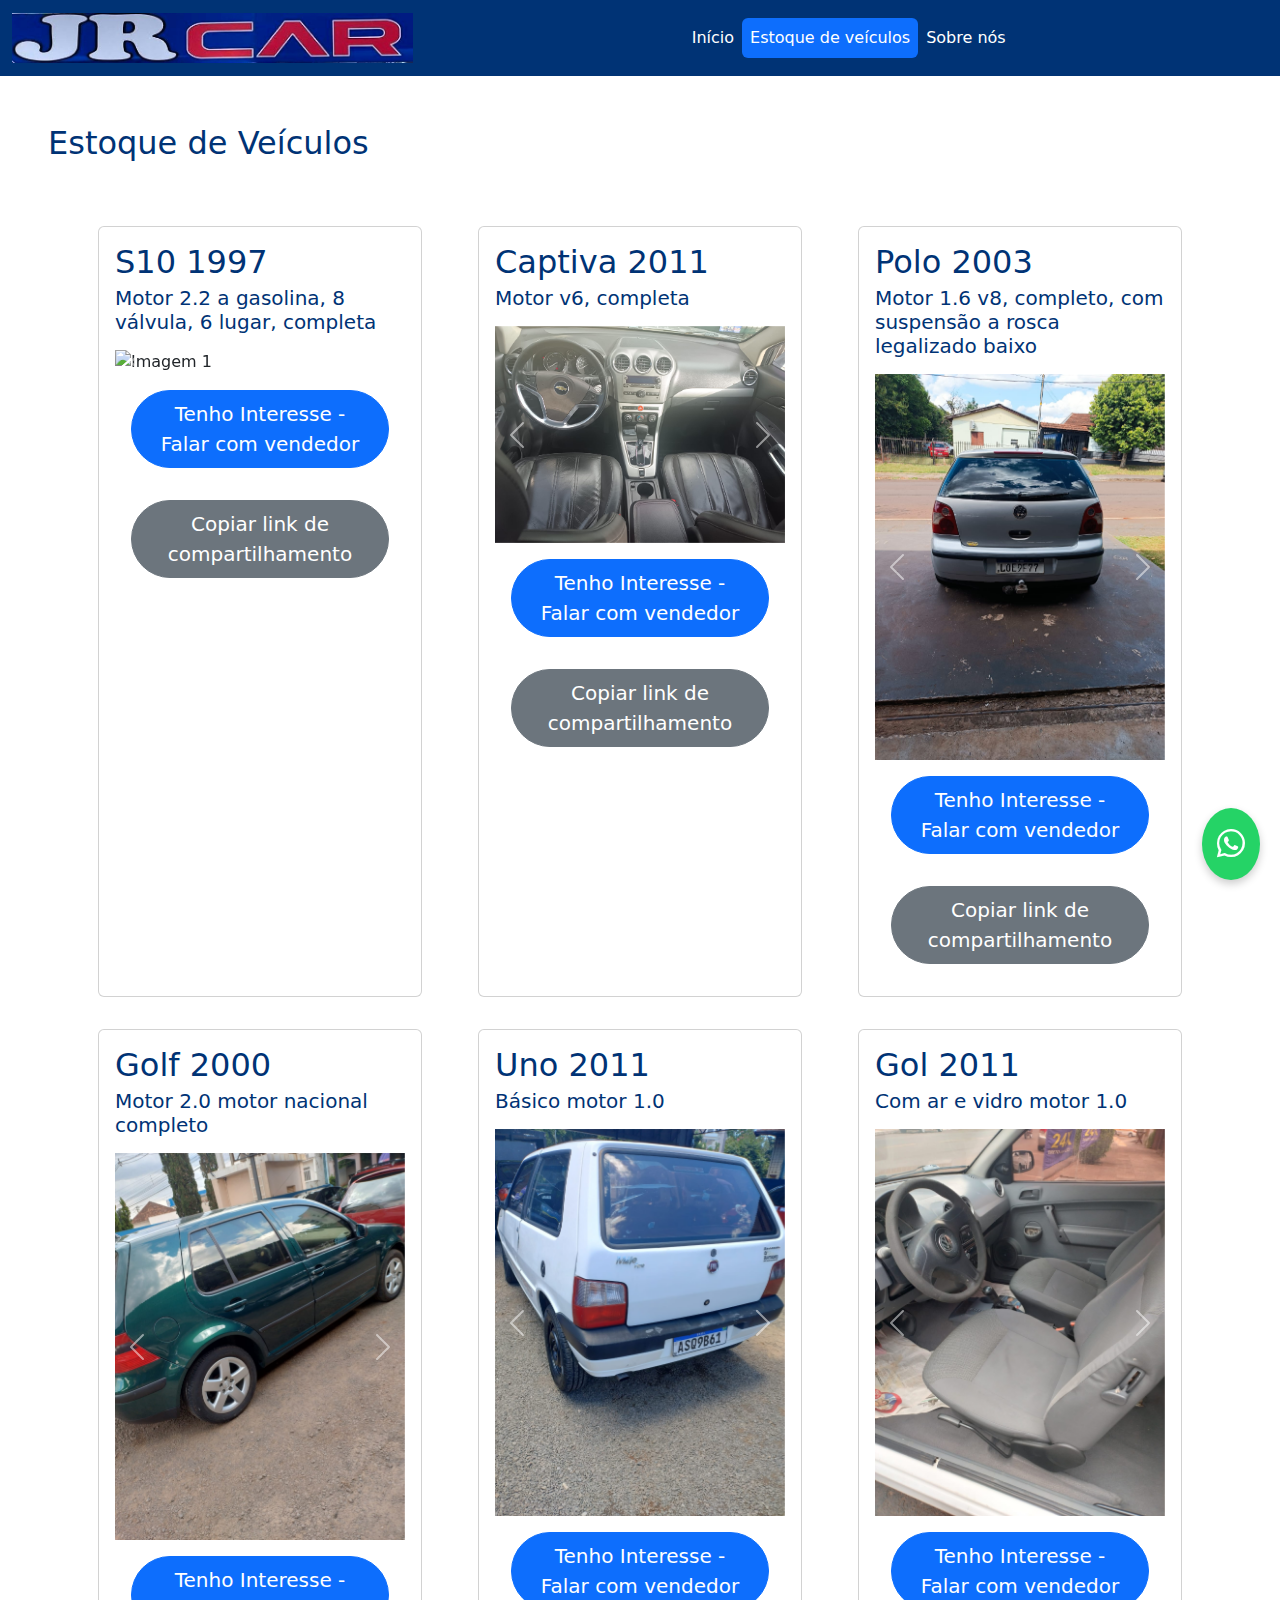
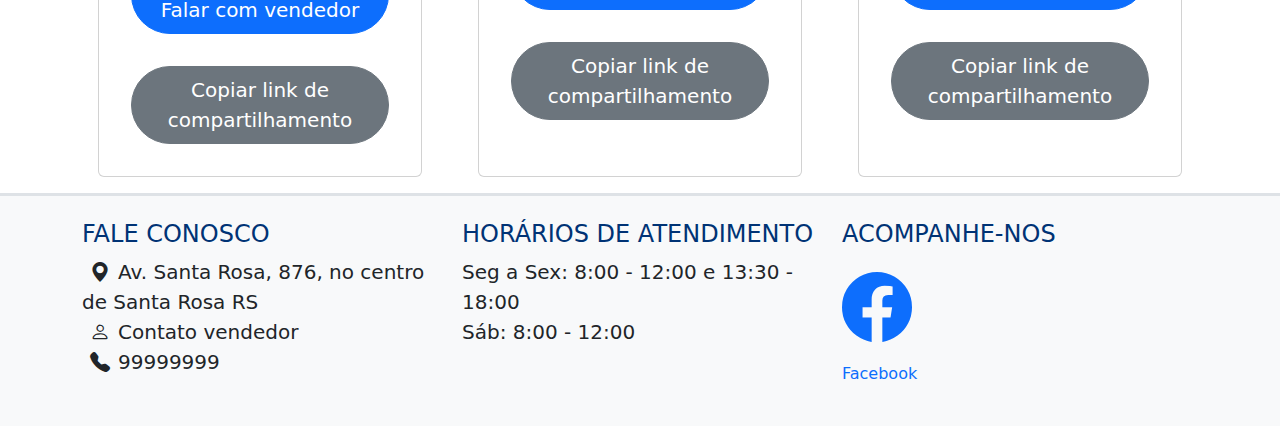
==== commit 4e522202: "Update estoque.html" ====
--- a/estoque.html
+++ b/estoque.html
@@ -3,12 +3,28 @@
 <head>
     <meta charset="UTF-8">
     <meta name="viewport" content="width=device-width, initial-scale=1.0">
-    <title>Sobre nós - Jr Car</title>
+    <title>Estoque - Jr Car</title>
     <link href="https://cdn.jsdelivr.net/npm/bootstrap@5.3.3/dist/css/bootstrap.min.css" rel="stylesheet" integrity="sha384-QWTKZyjpPEjISv5WaRU9OFeRpok6YctnYmDr5pNlyT2bRjXh0JMhjY6hW+ALEwIH" crossorigin="anonymous">
     <link rel="stylesheet" href="https://cdn.jsdelivr.net/npm/bootstrap-icons@1.11.3/font/bootstrap-icons.min.css">
     <link rel="stylesheet" href="styles.css">
+
+    <style>
+        .highlight {
+            animation: highlight-animation 2s ease-in-out;
+        }
+
+        @keyframes highlight-animation {
+            0% {
+                background-color: #a9b9da;
+            }
+
+            100% {
+                background-color: #f0f0f0;
+            }
+        }
+    </style>
 </head>
-<body>
+<body class="d-flex flex-column min-vh-100">
 
     <header>
         <nav class="navbar navbar-expand-sm" style="background-color: #003375;">
@@ -25,24 +41,526 @@
                 <div id="navbarNav" class="navbar-collapse collapse justify-content-center">
                     <ul class="navbar-nav nav-pills">
                         <li class="nav-item"><a class="nav-link" href="index.html" style="color: #ffffff;">Início</a></li>
-                        <li class="nav-item"><a class="nav-link" href="estoque.html" style="color: #ffffff;">Estoque de veículos</a></li>
-                        <li class="nav-item"><a class="nav-link active" href="sobrenos.html" style="color: #ffffff;">Sobre nós</a></li>
+                        <li class="nav-item"><a class="nav-link active" href="estoque.html" style="color: #ffffff;">Estoque de veículos</a></li>
+                        <li class="nav-item"><a class="nav-link" href="sobrenos.html" style="color: #ffffff;">Sobre nós</a></li>
                     </ul>
                 </div>
             </div>
         </nav>
     </header>
-    
+
 
 
     <main class="flex-grow-1">
-        <div class="h2 m-5" style="color: #003375;">Sobre Nós</div>
-
-        <div class="h5 m-5" style="color: #003375;">Há 14 anos, a JR Car atua como uma referência em venda de veículos na cidade de Santa Rosa, localizada na Av. Santa Rosa, 876, no centro da cidade. Somos uma das únicas lojas na região que oferece financiamento próprio, sem consulta ao CPF, facilitando o acesso ao seu veículo ideal. Nossos negócios são feitos com 50% de entrada e o saldo em até 24 vezes na promissória – nossa principal forma de venda, que atrai clientes pela praticidade e condições acessíveis.</div>
-
-        <img src="jr car 2.jpeg" alt="Jr Car" class="img-fluid">
-
-        <img src="jr car 3.jpeg" alt="Jr Car" class="img-fluid">
+        <div class="h2 m-5" style="color: #003375;">Estoque de Veículos</div>
+
+        <div class="container">
+            <div class="row">
+                <div id="s10-1997" class="col-md-4 d-flex justify-content-center">
+                    <div class="card m-3" style="width: 22rem; transition: background-color 0.3s ease;"
+                        onmouseover="this.style.backgroundColor='#a9b9da'"
+                        onmouseout="this.style.backgroundColor='#f0f0f0'">
+                        <div class="card-body">
+                            <h3 class="card-title fs-2" style="color: #003375;">S10 1997</h3>
+
+                            <h6 class="card-subtitle fs-5" style="color: #003375;">Motor 2.2 a gasolina, 8 válvula, 6 lugar, completa</h6>
+
+                            <div id="carouselFocus12" class="carousel slide mt-3">
+                                <div class="carousel-inner">
+                                    <div class="carousel-item active">
+                                        <img src="./s10 1997/s10 1997 1.jpeg"
+                                            class="d-block w-100 carousel-image" alt="Imagem 1">
+                                    </div>
+
+                                    <div class="carousel-item">
+                                        <img src="./s10 1997/s10 1997 2.jpeg"
+                                            class="d-block w-100 carousel-image" alt="Imagem 2">
+                                    </div>
+
+                                    <div class="carousel-item">
+                                        <img src="./s10 1997/s10 1997 3.jpeg"
+                                            class="d-block w-100 carousel-image" alt="Imagem 3">
+                                    </div>
+
+                                    <div class="carousel-item">
+                                        <img src="./s10 1997/s10 1997 4.jpeg"
+                                            class="d-block w-100 carousel-image" alt="Imagem 4">
+                                    </div>
+
+                                </div>
+
+                                <button class="carousel-control-prev" type="button" data-bs-target="#carouselFocus12"
+                                    data-bs-slide="prev">
+                                    <span class="carousel-control-prev-icon" aria-hidden="true"></span>
+                                    <span class="visually-hidden">Anterior</span>
+                                </button>
+
+                                <button class="carousel-control-next" type="button" data-bs-target="#carouselFocus12"
+                                    data-bs-slide="next">
+                                    <span class="carousel-control-next-icon" aria-hidden="true"></span>
+                                    <span class="visually-hidden">Próximo</span>
+                                </button>
+                            </div>
+
+                            <div class="d-flex justify-content-center flex-column">
+                                <a href="https://whatsapp.com" target="_blank">
+                                    <button type="button" class="btn btn-primary rounded-pill m-3 btn-lg">Tenho
+                                        Interesse - Falar com vendedor</button>
+                                </a>
+                            </div>
+
+                            <div class="d-flex justify-content-center">
+                                <button type="button" class="btn btn-secondary rounded-pill m-3 btn-lg"
+                                    onclick="compartilharLink12()">Copiar link de compartilhamento
+                                </button>
+                            </div>
+                        </div>
+                    </div>
+                </div>
+
+                <script>
+                    function compartilharLink12() {
+                        const url = window.location.origin + window.location.pathname + '#s10-1997';
+                        if (navigator.share) {
+                            navigator.share({
+                                title: 'Chevrolet S10 1997',
+                                text: 'Confira este carro incrível disponível no nosso site!',
+                                url: url
+                            }).then(() => {
+                                console.log('Compartilhamento bem-sucedido');
+                            }).catch(err => {
+                                console.error('Erro ao compartilhar:', err);
+                            });
+                        } else {
+                            navigator.clipboard.writeText(url).then(() => {
+                                alert('Link copiado para a área de transferência!');
+                            }).catch(err => {
+                                console.error('Erro ao copiar o link:', err);
+                            });
+                        }
+                    }
+                </script>
+
+
+
+                <div id="captiva-2011" class="col-md-4 d-flex justify-content-center">
+                    <div class="card m-3" style="width: 22rem; transition: background-color 0.3s ease;"
+                        onmouseover="this.style.backgroundColor='#a9b9da'" onmouseout="this.style.backgroundColor='#f0f0f0'">
+                        <div class="card-body">
+                            <h3 class="card-title fs-2" style="color: #003375;">Captiva 2011</h3>
+
+                            <h6 class="card-subtitle fs-5" style="color: #003375;">Motor v6, completa</h6>
+
+                            <div id="carouselFocus10" class="carousel slide mt-3">
+                                <div class="carousel-inner">
+                                    <div class="carousel-item active">
+                                        <img src="./captiva 2011/captiva 2011 1.jpeg" class="d-block w-100 carousel-image" alt="Imagem 1">
+                                    </div>
+
+                                    <div class="carousel-item">
+                                        <img src="./captiva 2011/captiva 2011 2.jpeg" class="d-block w-100 carousel-image" alt="Imagem 2">
+                                    </div>
+
+                                    <div class="carousel-item">
+                                        <img src="./captiva 2011/captiva 2011 3.jpeg" class="d-block w-100 carousel-image" alt="Imagem 3">
+                                    </div>
+
+                                    <div class="carousel-item">
+                                        <img src="./captiva 2011/captiva 2011 4.jpeg" class="d-block w-100 carousel-image" alt="Imagem 4">
+                                    </div>
+
+                                    <div class="carousel-item">
+                                        <img src="./captiva 2011/captiva 2011 5.jpeg" class="d-block w-100 carousel-image" alt="Imagem 5">
+                                    </div>
+
+                                </div>
+
+                                <button class="carousel-control-prev" type="button" data-bs-target="#carouselFocus10"
+                                    data-bs-slide="prev">
+                                    <span class="carousel-control-prev-icon" aria-hidden="true"></span>
+                                    <span class="visually-hidden">Anterior</span>
+                                </button>
+
+                                <button class="carousel-control-next" type="button" data-bs-target="#carouselFocus10"
+                                    data-bs-slide="next">
+                                    <span class="carousel-control-next-icon" aria-hidden="true"></span>
+                                    <span class="visually-hidden">Próximo</span>
+                                </button>
+                            </div>
+
+                            <div class="d-flex justify-content-center flex-column">
+                                <a href="https://whatsapp.com" target="_blank">
+                                    <button type="button" class="btn btn-primary rounded-pill m-3 btn-lg">Tenho
+                                        Interesse - Falar com vendedor</button>
+                                </a>
+                            </div>
+
+                            <div class="d-flex justify-content-center">
+                                <button type="button" class="btn btn-secondary rounded-pill m-3 btn-lg"
+                                    onclick="compartilharLink10()">Copiar link de compartilhamento
+                                </button>
+                            </div>
+                        </div>
+                    </div>
+                </div>
+
+                <script>
+                    function compartilharLink10() {
+                        const url = window.location.origin + window.location.pathname + '#captiva-2011';
+                        if (navigator.share) {
+                            navigator.share({
+                                url: url
+                            }).then(() => {
+                                console.log('Compartilhamento bem-sucedido');
+                            }).catch(err => {
+                                console.error('Erro ao compartilhar:', err);
+                            });
+                        } else {
+                            navigator.clipboard.writeText(url).then(() => {
+                                alert('Link copiado para a área de transferência!');
+                            }).catch(err => {
+                                console.error('Erro ao copiar o link:', err);
+                            });
+                        }
+                    }
+                </script>
+
+
+
+                <div id="polo-2003" class="col-md-4 d-flex justify-content-center">
+                    <div class="card m-3" style="width: 22rem; transition: background-color 0.3s ease;"
+                        onmouseover="this.style.backgroundColor='#a9b9da'" onmouseout="this.style.backgroundColor='#f0f0f0'">
+                        <div class="card-body">
+                            <h3 class="card-title fs-2" style="color: #003375;">Polo 2003</h3>
+
+                            <h6 class="card-subtitle fs-5" style="color: #003375;">Motor 1.6 v8, completo, com suspensão a rosca legalizado baixo</h6>
+
+                            <div id="carouselFocus11" class="carousel slide mt-3">
+                                <div class="carousel-inner">
+                                    <div class="carousel-item active">
+                                        <img src="./polo 2003/polo 2003 1.jpeg" class="d-block w-100 carousel-image" alt="Imagem 1">
+                                    </div>
+
+                                    <div class="carousel-item">
+                                        <img src="./polo 2003/polo 2003 2.jpeg" class="d-block w-100 carousel-image" alt="Imagem 2">
+                                    </div>
+
+                                    <div class="carousel-item">
+                                        <img src="./polo 2003/polo 2003 3.jpeg" class="d-block w-100 carousel-image" alt="Imagem 3">
+                                    </div>
+
+                                    <div class="carousel-item">
+                                        <img src="./polo 2003/polo 2003 4.jpeg" class="d-block w-100 carousel-image" alt="Imagem 4">
+                                    </div>
+
+                                    <div class="carousel-item">
+                                        <img src="./polo 2003/polo 2003 5.jpeg" class="d-block w-100 carousel-image" alt="Imagem 5">
+                                    </div>
+
+                                </div>
+
+                                <button class="carousel-control-prev" type="button" data-bs-target="#carouselFocus11"
+                                    data-bs-slide="prev">
+                                    <span class="carousel-control-prev-icon" aria-hidden="true"></span>
+                                    <span class="visually-hidden">Anterior</span>
+                                </button>
+
+                                <button class="carousel-control-next" type="button" data-bs-target="#carouselFocus11"
+                                    data-bs-slide="next">
+                                    <span class="carousel-control-next-icon" aria-hidden="true"></span>
+                                    <span class="visually-hidden">Próximo</span>
+                                </button>
+                            </div>
+
+                            <div class="d-flex justify-content-center flex-column">
+                                <a href="https://whatsapp.com" target="_blank">
+                                    <button type="button" class="btn btn-primary rounded-pill m-3 btn-lg">Tenho
+                                        Interesse - Falar com vendedor</button>
+                                </a>
+                            </div>
+
+                            <div class="d-flex justify-content-center">
+                                <button type="button" class="btn btn-secondary rounded-pill m-3 btn-lg"
+                                    onclick="compartilharLink11()">Copiar link de compartilhamento
+                                </button>
+                            </div>
+                        </div>
+                    </div>
+                </div>
+
+                <script>
+                    function compartilharLink11() {
+                        const url = window.location.origin + window.location.pathname + '#polo-2003';
+                        if (navigator.share) {
+                            navigator.share({
+                                url: url
+                            }).then(() => {
+                                console.log('Compartilhamento bem-sucedido');
+                            }).catch(err => {
+                                console.error('Erro ao compartilhar:', err);
+                            });
+                        } else {
+                            navigator.clipboard.writeText(url).then(() => {
+                                alert('Link copiado para a área de transferência!');
+                            }).catch(err => {
+                                console.error('Erro ao copiar o link:', err);
+                            });
+                        }
+                    }
+                </script>
+
+
+
+                <div id="golf-2000" class="col-md-4 d-flex justify-content-center">
+                    <div class="card m-3" style="width: 22rem; transition: background-color 0.3s ease;"
+                        onmouseover="this.style.backgroundColor='#a9b9da'" onmouseout="this.style.backgroundColor='#f0f0f0'">
+                        <div class="card-body">
+                            <h3 class="card-title fs-2" style="color: #003375;">Golf 2000</h3>
+
+                            <h6 class="card-subtitle fs-5" style="color: #003375;">Motor 2.0 motor nacional completo</h6>
+
+                            <div id="carouselFocus12" class="carousel slide mt-3">
+                                <div class="carousel-inner">
+                                    <div class="carousel-item active">
+                                        <img src="./golf 2000/golf 2000 1.jpeg" class="d-block w-100 carousel-image" alt="Imagem 1">
+                                    </div>
+
+                                    <div class="carousel-item">
+                                        <img src="./golf 2000/golf 2000 2.jpeg" class="d-block w-100 carousel-image" alt="Imagem 2">
+                                    </div>
+
+                                    <div class="carousel-item">
+                                        <img src="./golf 2000/golf 2000 3.jpeg" class="d-block w-100 carousel-image" alt="Imagem 3">
+                                    </div>
+
+                                </div>
+
+                                <button class="carousel-control-prev" type="button" data-bs-target="#carouselFocus12"
+                                    data-bs-slide="prev">
+                                    <span class="carousel-control-prev-icon" aria-hidden="true"></span>
+                                    <span class="visually-hidden">Anterior</span>
+                                </button>
+
+                                <button class="carousel-control-next" type="button" data-bs-target="#carouselFocus12"
+                                    data-bs-slide="next">
+                                    <span class="carousel-control-next-icon" aria-hidden="true"></span>
+                                    <span class="visually-hidden">Próximo</span>
+                                </button>
+                            </div>
+
+                            <div class="d-flex justify-content-center flex-column">
+                                <a href="https://whatsapp.com" target="_blank">
+                                    <button type="button" class="btn btn-primary rounded-pill m-3 btn-lg">Tenho
+                                        Interesse - Falar com vendedor</button>
+                                </a>
+                            </div>
+
+                            <div class="d-flex justify-content-center">
+                                <button type="button" class="btn btn-secondary rounded-pill m-3 btn-lg"
+                                    onclick="compartilharLink12()">Copiar link de compartilhamento
+                                </button>
+                            </div>
+                        </div>
+                    </div>
+                </div>
+
+                <script>
+                    function compartilharLink12() {
+                        const url = window.location.origin + window.location.pathname + '#golf-2000';
+                        if (navigator.share) {
+                            navigator.share({
+                                url: url
+                            }).then(() => {
+                                console.log('Compartilhamento bem-sucedido');
+                            }).catch(err => {
+                                console.error('Erro ao compartilhar:', err);
+                            });
+                        } else {
+                            navigator.clipboard.writeText(url).then(() => {
+                                alert('Link copiado para a área de transferência!');
+                            }).catch(err => {
+                                console.error('Erro ao copiar o link:', err);
+                            });
+                        }
+                    }
+                </script>
+
+
+
+                <div id="uno-2011" class="col-md-4 d-flex justify-content-center">
+                    <div class="card m-3" style="width: 22rem; transition: background-color 0.3s ease;"
+                        onmouseover="this.style.backgroundColor='#a9b9da'" onmouseout="this.style.backgroundColor='#f0f0f0'">
+                        <div class="card-body">
+                            <h3 class="card-title fs-2" style="color: #003375;">Uno 2011</h3>
+
+                            <h6 class="card-subtitle fs-5" style="color: #003375;">Básico motor 1.0</h6>
+
+                            <div id="carouselFocus13" class="carousel slide mt-3">
+                                <div class="carousel-inner">
+                                    <div class="carousel-item active">
+                                        <img src="./uno 2011/uno 2011 1.jpeg" class="d-block w-100 carousel-image" alt="Imagem 1">
+                                    </div>
+
+                                    <div class="carousel-item">
+                                        <img src="./uno 2011/uno 2011 2.jpeg" class="d-block w-100 carousel-image" alt="Imagem 2">
+                                    </div>
+
+                                    <div class="carousel-item">
+                                        <img src="./uno 2011/uno 2011 3.jpeg" class="d-block w-100 carousel-image" alt="Imagem 3">
+                                    </div>
+
+                                    <div class="carousel-item">
+                                        <img src="./uno 2011/uno 2011 4.jpeg" class="d-block w-100 carousel-image" alt="Imagem 3">
+                                    </div>
+
+                                </div>
+
+                                <button class="carousel-control-prev" type="button" data-bs-target="#carouselFocus13"
+                                    data-bs-slide="prev">
+                                    <span class="carousel-control-prev-icon" aria-hidden="true"></span>
+                                    <span class="visually-hidden">Anterior</span>
+                                </button>
+
+                                <button class="carousel-control-next" type="button" data-bs-target="#carouselFocus13"
+                                    data-bs-slide="next">
+                                    <span class="carousel-control-next-icon" aria-hidden="true"></span>
+                                    <span class="visually-hidden">Próximo</span>
+                                </button>
+                            </div>
+
+                            <div class="d-flex justify-content-center flex-column">
+                                <a href="https://whatsapp.com" target="_blank">
+                                    <button type="button" class="btn btn-primary rounded-pill m-3 btn-lg">Tenho
+                                        Interesse - Falar com vendedor</button>
+                                </a>
+                            </div>
+
+                            <div class="d-flex justify-content-center">
+                                <button type="button" class="btn btn-secondary rounded-pill m-3 btn-lg"
+                                    onclick="compartilharLink13()">Copiar link de compartilhamento
+                                </button>
+                            </div>
+                        </div>
+                    </div>
+                </div>
+
+                <script>
+                    function compartilharLink13() {
+                        const url = window.location.origin + window.location.pathname + '#uno-2011';
+                        if (navigator.share) {
+                            navigator.share({
+                                url: url
+                            }).then(() => {
+                                console.log('Compartilhamento bem-sucedido');
+                            }).catch(err => {
+                                console.error('Erro ao compartilhar:', err);
+                            });
+                        } else {
+                            navigator.clipboard.writeText(url).then(() => {
+                                alert('Link copiado para a área de transferência!');
+                            }).catch(err => {
+                                console.error('Erro ao copiar o link:', err);
+                            });
+                        }
+                    }
+                </script>
+
+
+
+                <div id="gol-2011" class="col-md-4 d-flex justify-content-center">
+                    <div class="card m-3" style="width: 22rem; transition: background-color 0.3s ease;"
+                        onmouseover="this.style.backgroundColor='#a9b9da'" onmouseout="this.style.backgroundColor='#f0f0f0'">
+                        <div class="card-body">
+                            <h3 class="card-title fs-2" style="color: #003375;">Gol 2011</h3>
+
+                            <h6 class="card-subtitle fs-5" style="color: #003375;">Com ar e vidro motor 1.0</h6>
+
+                            <div id="carouselFocus14" class="carousel slide mt-3">
+                                <div class="carousel-inner">
+                                    <div class="carousel-item active">
+                                        <img src="./gol 2011/gol 2011 1.jpeg" class="d-block w-100 carousel-image" alt="Imagem 1">
+                                    </div>
+
+                                    <div class="carousel-item">
+                                        <img src="./gol 2011/gol 2011 2.jpeg" class="d-block w-100 carousel-image" alt="Imagem 2">
+                                    </div>
+
+                                    <div class="carousel-item">
+                                        <img src="./gol 2011/gol 2011 3.jpeg" class="d-block w-100 carousel-image" alt="Imagem 3">
+                                    </div>
+
+                                    <div class="carousel-item">
+                                        <img src="./gol 2011/gol 2011 4.jpeg" class="d-block w-100 carousel-image" alt="Imagem 3">
+                                    </div>
+
+                                    <div class="carousel-item">
+                                        <img src="./gol 2011/gol 2011 5.jpeg" class="d-block w-100 carousel-image" alt="Imagem 3">
+                                    </div>
+
+                                </div>
+
+                                <button class="carousel-control-prev" type="button" data-bs-target="#carouselFocus14"
+                                    data-bs-slide="prev">
+                                    <span class="carousel-control-prev-icon" aria-hidden="true"></span>
+                                    <span class="visually-hidden">Anterior</span>
+                                </button>
+
+                                <button class="carousel-control-next" type="button" data-bs-target="#carouselFocus14"
+                                    data-bs-slide="next">
+                                    <span class="carousel-control-next-icon" aria-hidden="true"></span>
+                                    <span class="visually-hidden">Próximo</span>
+                                </button>
+                            </div>
+
+                            <div class="d-flex justify-content-center flex-column">
+                                <a href="https://whatsapp.com" target="_blank">
+                                    <button type="button" class="btn btn-primary rounded-pill m-3 btn-lg">Tenho
+                                        Interesse - Falar com vendedor</button>
+                                </a>
+                            </div>
+
+                            <div class="d-flex justify-content-center">
+                                <button type="button" class="btn btn-secondary rounded-pill m-3 btn-lg"
+                                    onclick="compartilharLink14()">Copiar link de compartilhamento
+                                </button>
+                            </div>
+                        </div>
+                    </div>
+                </div>
+
+                <script>
+                    function compartilharLink14() {
+                        const url = window.location.origin + window.location.pathname + '#gol-2011';
+                        if (navigator.share) {
+                            navigator.share({
+                                url: url
+                            }).then(() => {
+                                console.log('Compartilhamento bem-sucedido');
+                            }).catch(err => {
+                                console.error('Erro ao compartilhar:', err);
+                            });
+                        } else {
+                            navigator.clipboard.writeText(url).then(() => {
+                                alert('Link copiado para a área de transferência!');
+                            }).catch(err => {
+                                console.error('Erro ao copiar o link:', err);
+                            });
+                        }
+                    }
+                </script>
+
+                <div class="modal fade" id="zoomModal" tabindex="-1" aria-labelledby="zoomModalLabel"
+                    aria-hidden="true">
+                    <div class="modal-dialog modal-dialog-centered">
+                        <div class="modal-content">
+                            <div class="modal-body p-0">
+                                <img id="zoomImage" src="" class="img-fluid" alt="Imagem ampliada">
+                            </div>
+                        </div>
+                    </div>
+                </div>
+            </div>
+        </div>
     </main>
 
     <a href="https://whatsapp.com/" class="whatsapp-icon" target="_blank" title="Fale conosco no WhatsApp">
@@ -79,6 +597,30 @@
         </div>
     </footer>
 
+    <script>
+        document.addEventListener('click', function (event) {
+            if (event.target.classList.contains('carousel-image')) {
+                const zoomImage = document.getElementById('zoomImage');
+                zoomImage.src = event.target.src;
+                const zoomModal = new bootstrap.Modal(document.getElementById('zoomModal'));
+                zoomModal.show();
+            }
+        });
+
+        document.addEventListener('DOMContentLoaded', () => {
+            const hash = window.location.hash;
+            if (hash) {
+                const targetElement = document.querySelector(hash);
+                if (targetElement) {
+                    targetElement.classList.add('highlight');
+                    setTimeout(() => {
+                        targetElement.classList.remove('highlight');
+                    }, 2000);
+                }
+            }
+        });
+    </script>
+
     <script src="https://cdn.jsdelivr.net/npm/bootstrap@5.3.3/dist/js/bootstrap.bundle.min.js" integrity="sha384-YvpcrYf0tY3lHB60NNkmXc5s9fDVZLESaAA55NDzOxhy9GkcIdslK1eN7N6jIeHz" crossorigin="anonymous"></script>
 </body>
 </html>
